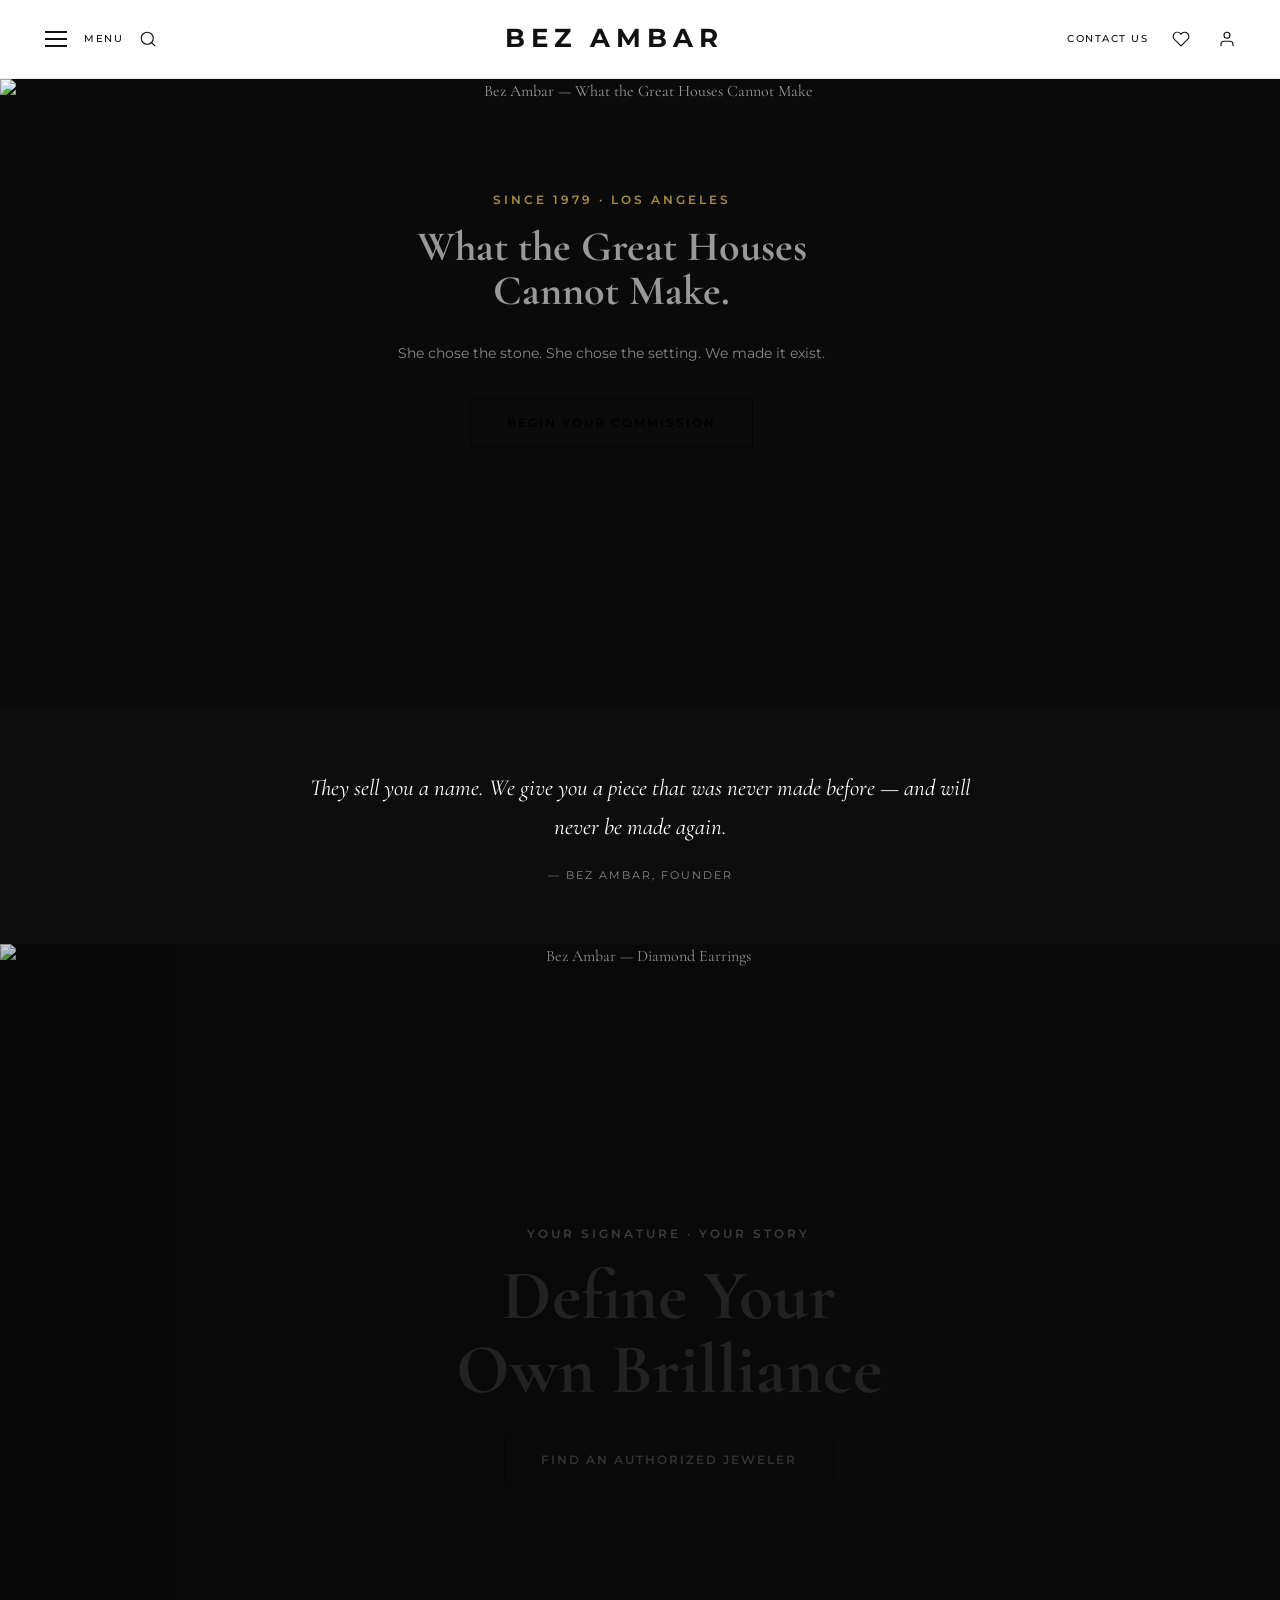
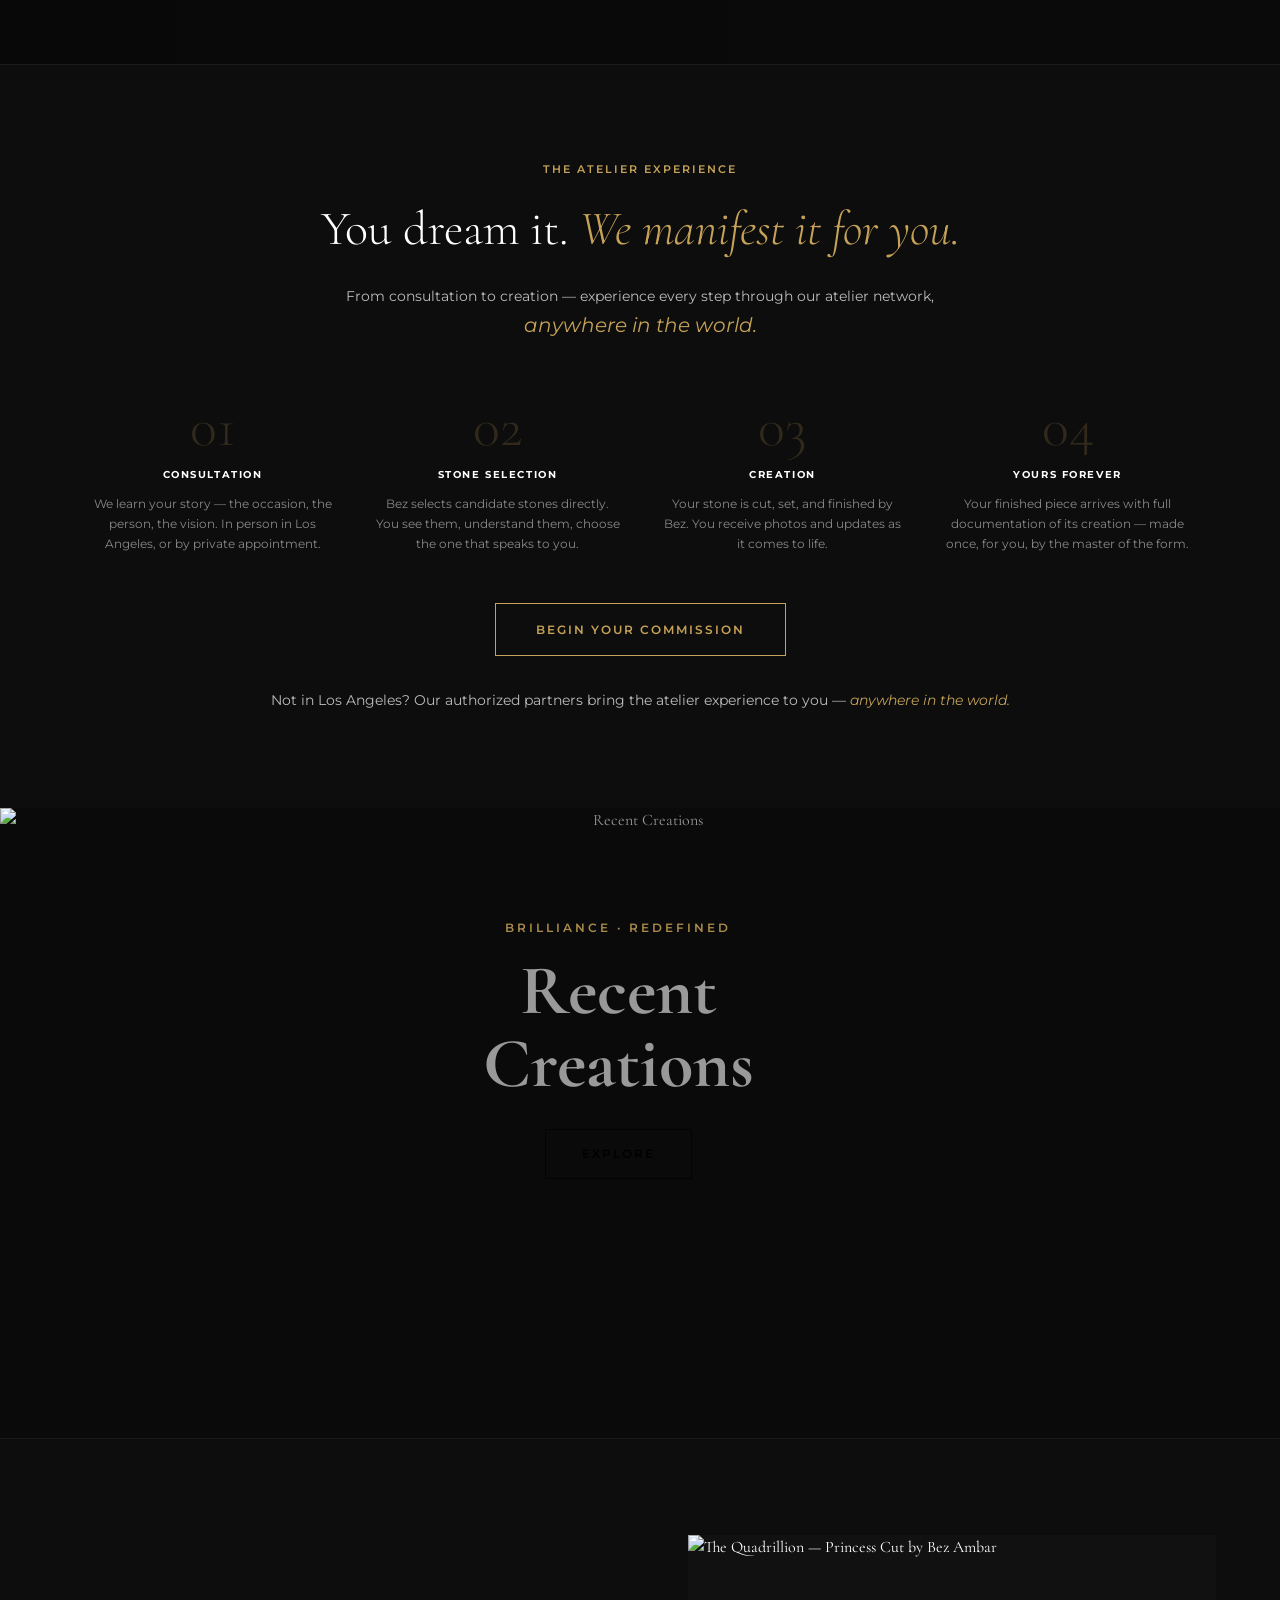
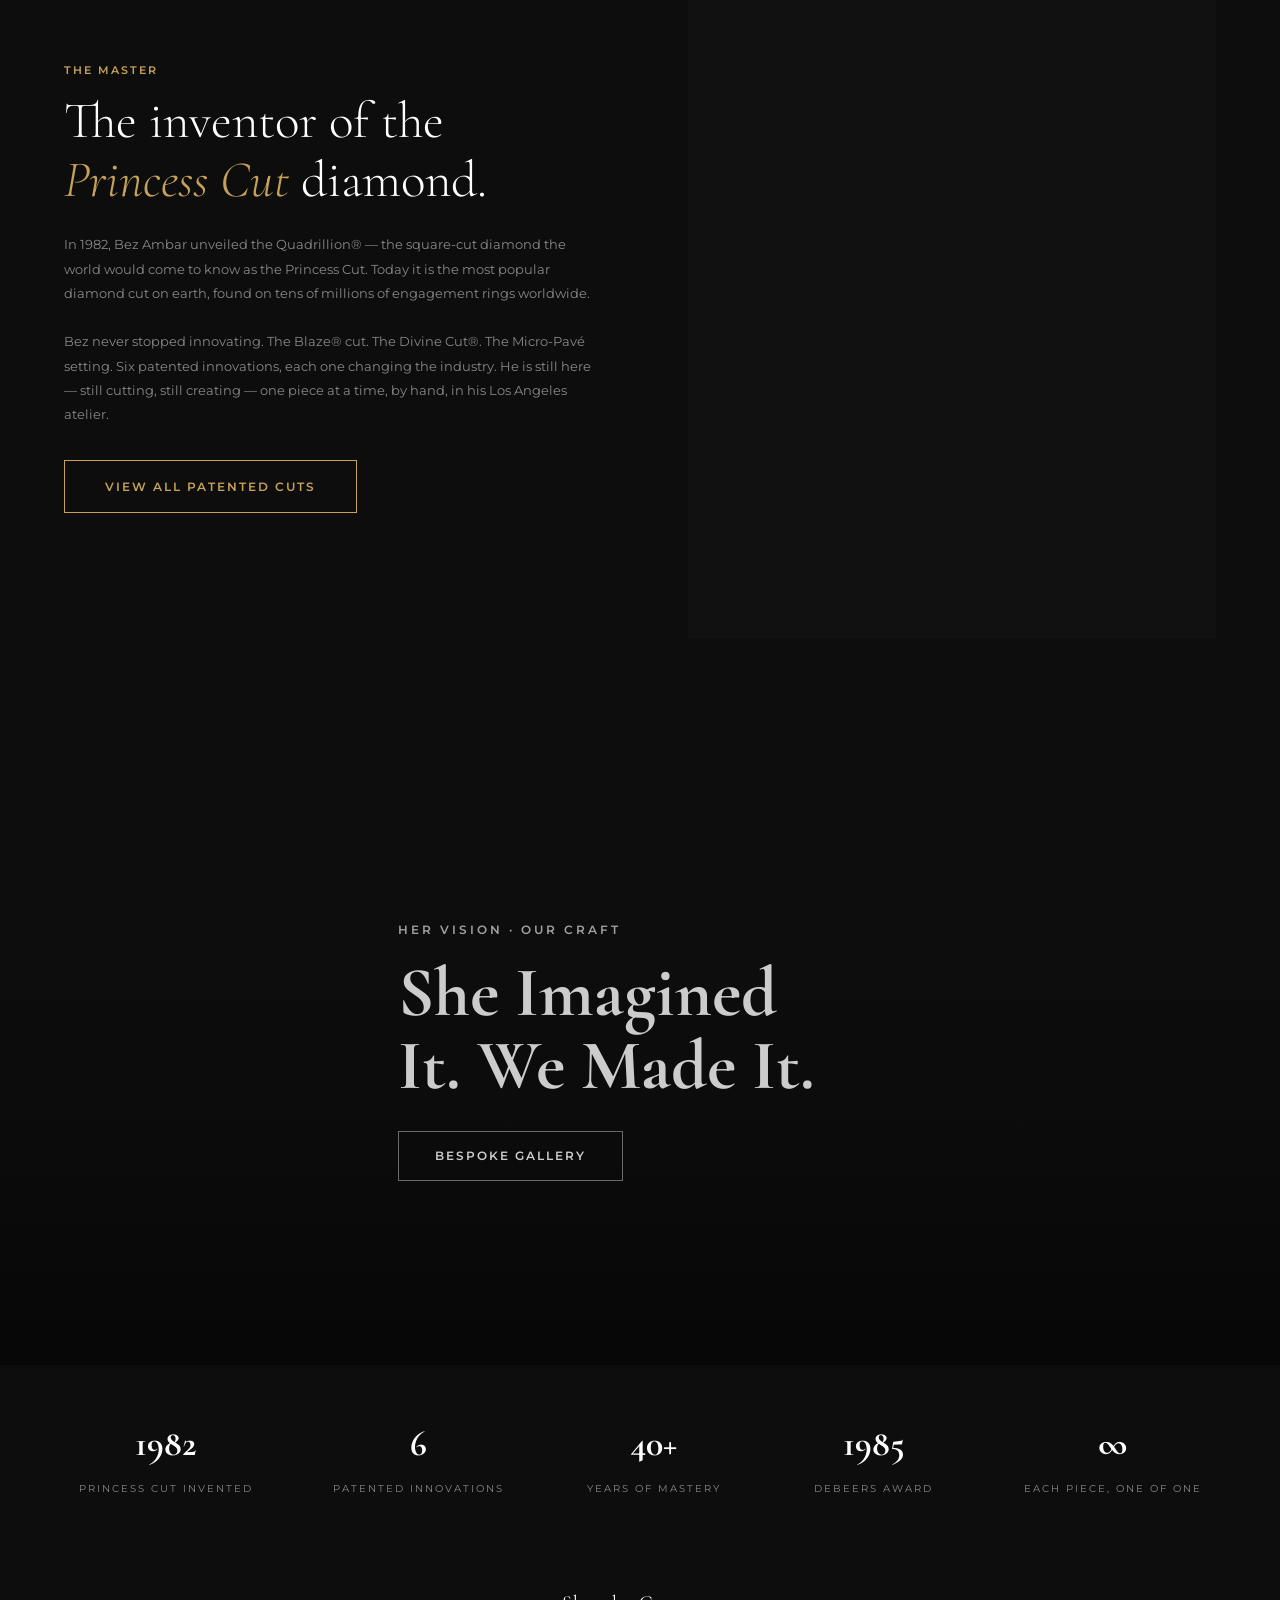
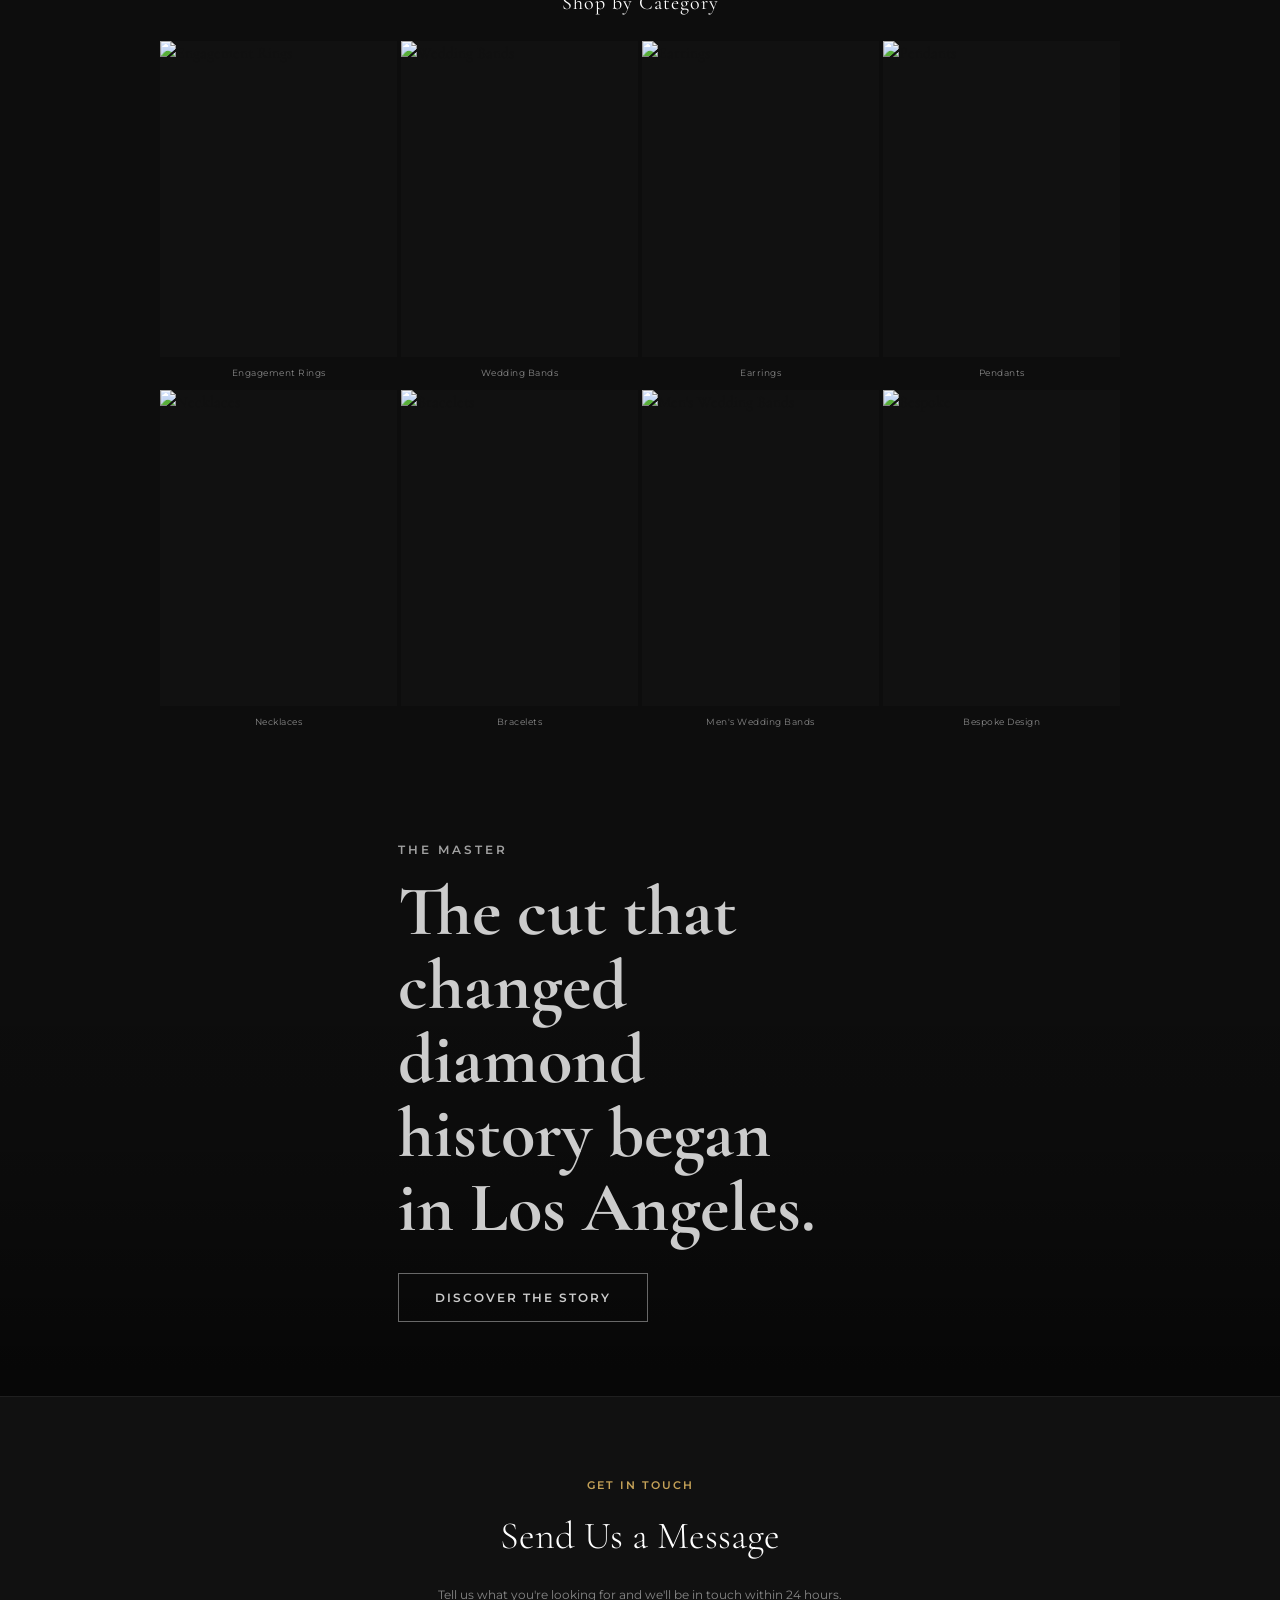
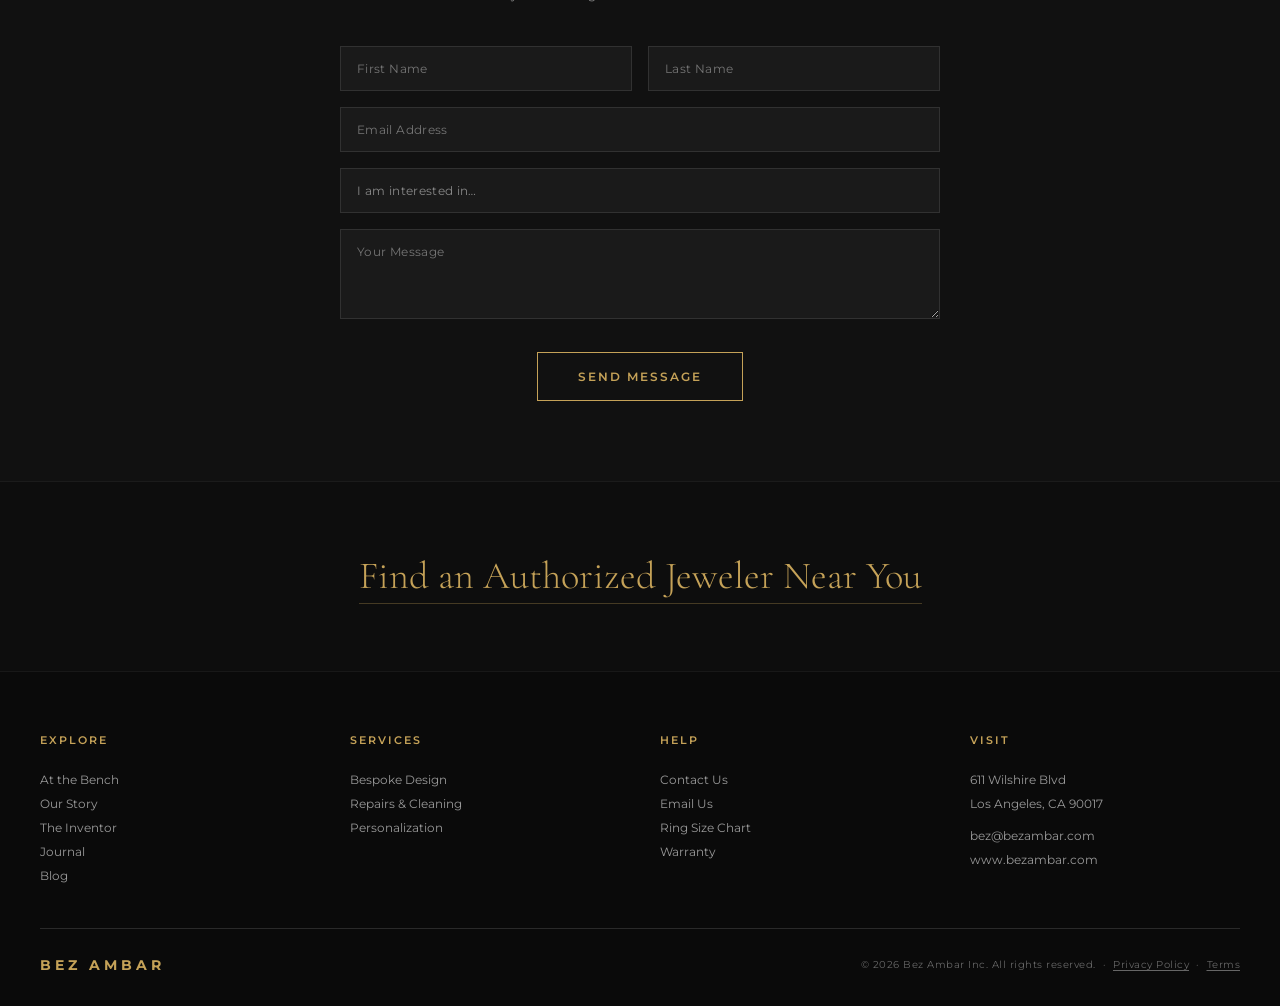
==== index.html @ 181873c6 "Add files via upload" ====
<!DOCTYPE html>
<html lang="en">
<head>
    <meta charset="UTF-8">
    <meta name="viewport" content="width=device-width, initial-scale=1.0">
    <title>Bez Ambar — What the Great Houses Cannot Make | Luxury Diamonds, Los Angeles</title>
    <link href="https://fonts.googleapis.com/css2?family=Cormorant+Garamond:ital,wght@0,400;0,500;0,600;0,700;1,400;1,500&family=Montserrat:wght@300;400;500;600;700&display=swap" rel="stylesheet">
    <link rel="stylesheet" href="styles.css">
    <style>
        /* ============== LV-STYLE HOMEPAGE ============== */

        /* --- Full-Bleed Hero --- */
        .hero-section {
            width: 100%;
            height: 70vh;
            display: flex;
            align-items: center;
            justify-content: flex-start;
            text-align: center;
            position: relative;
            overflow: hidden;
                        color: #999;
            background: #0a0a0a;
        }
        .hero-section .hero-bg-img {
            position: absolute;
            inset: 0;
            width: 100%;
            height: 100%;
            object-fit: cover;
            z-index: 0;
        }
        .hero-section .hero-overlay {
            position: absolute;
            inset: 0;
            background: transparent;
            z-index: 1;
        }
        .hero-section.light-hero .hero-overlay {
            background: linear-gradient(to right, rgba(0,0,0,0.18) 0%, rgba(0,0,0,0.05) 60%, transparent 100%);
        }
        .hero-section.light-hero .hero-eyebrow { color: #444 !important; }
        .hero-section.light-hero .hero-content h2 { color: #222 !important; }
        .hero-section.light-hero .hero-cta { color: #333 !important; border-color: rgba(0,0,0,0.45) !important; }
        .hero-section.light-hero .hero-cta:hover { background: #333 !important; color: #fff !important; border-color: #333 !important; }
        .hero-section .hero-content {
            position: relative;
            z-index: 2;
            padding: 0 40px;
            max-width: 520px;
            margin-left: clamp(40px, 28vw, 400px);
            margin-top: clamp(-150px, -15vw, -250px);
            text-align: center;
        }
        .hero-eyebrow {
            font-family: 'Montserrat', sans-serif;
            font-size: 12px;
            font-weight: 600;
            letter-spacing: 3px;
            text-transform: uppercase;
            opacity: 0.85;
            margin-bottom: 16px;
            color: #c5a258;
        }
        .hero-content h2 {
            font-family: 'Cormorant Garamond', serif;
            font-size: clamp(48px, 5.5vw, 72px);
            font-weight: 700;
            line-height: 1.05;
            margin-bottom: 28px;
            color: #999;
        }
        .hero-cta {
            display: inline-block;
            font-family: 'Montserrat', sans-serif;
            font-size: 12px;
            font-weight: 600;
            letter-spacing: 2px;
            text-transform: uppercase;
            text-decoration: none;
            color: #000;
                        border: 1.5px solid rgba(0,0,0,0.7);
            padding: 14px 36px;
            transition: all 0.3s;
        }
        .hero-cta:hover {
            background: #c5a258;
            color: #0d0d0d;
            border-color: #c5a258;
        }

        /* --- Explore by Category (LV Grid) --- */
        .cat-section {
            padding: 40px 0 30px;
            background: #0d0d0d;
        }
        .cat-section h2 {
            font-family: 'Cormorant Garamond', serif;
            font-size: 20px;
            font-weight: 400;
            text-align: center;
            margin-bottom: 22px;
            color: #fff;
            letter-spacing: 1px;
        }
        .cat-grid {
            display: grid;
            grid-template-columns: repeat(4, 1fr);
            gap: 4px;
            max-width: 75%;
            margin: 0 auto;
            padding: 0;
        }
        .cat-card {
            text-decoration: none;
            color: #111;
        }
        .cat-card-img {
            aspect-ratio: 3 / 4;
            overflow: hidden;
            background: #111;
            margin-bottom: 9px;
        }
        .cat-card-img img {
            width: 100%;
            height: 100%;
            object-fit: cover;
            transition: transform 0.5s ease;
        }
        .cat-card:hover .cat-card-img img {
            transform: scale(1.04);
        }
        .cat-card-name {
            font-family: 'Montserrat', sans-serif;
            font-size: 9px;
            font-weight: 400;
            text-align: center;
            letter-spacing: 0.5px;
            color: #888;
            padding-bottom: 6px;
        }

        /* --- Full-Bleed Image Hero (between sections) --- */
        .campaign-hero {
            width: 100%;
            min-height: 70vh;
            display: flex;
            align-items: center;
            justify-content: flex-start;
            text-align: left;
            position: relative;
            overflow: hidden;
            color: #fff;
        }
        .campaign-hero-bg {
            position: absolute;
            inset: 0;
            background-size: cover;
            background-position: center;
            z-index: 0;
        }
        .campaign-hero .vimeo-bg {
            position: absolute;
            top: 50%;
            left: 50%;
            transform: translate(-50%, -50%);
            width: 177.78vh;
            height: 56.25vw;
            min-width: 100%;
            min-height: 100%;
            z-index: 0;
            border: none;
            pointer-events: none;
        }
        .campaign-hero .hero-overlay {
            position: absolute;
            inset: 0;
            background: linear-gradient(to top, rgba(0,0,0,0.5) 0%, rgba(0,0,0,0.1) 40%, transparent 70%);
            z-index: 1;
        }
        .campaign-hero .hero-content {
            position: relative;
            z-index: 2;
            padding: 0 40px;
            max-width: 520px;
            margin-left: clamp(40px, 28vw, 400px);
        }

        /* --- Product Showcase (4-col row with Discover) --- */
        .product-section {
            padding: 60px 40px 50px;
            background: #0d0d0d;
            text-align: center;
        }
        .product-section .section-eyebrow {
            font-family: 'Montserrat', sans-serif;
            font-size: 11px;
            font-weight: 400;
            letter-spacing: 3px;
            text-transform: uppercase;
            color: #888;
            margin-bottom: 10px;
        }
        .product-section h2 {
            font-family: 'Cormorant Garamond', serif;
            font-size: 28px;
            font-weight: 400;
            color: #fff;
            margin-bottom: 40px;
        }
        .product-grid {
            display: grid;
            grid-template-columns: repeat(4, 1fr);
            gap: 20px;
            max-width: 1400px;
            margin: 0 auto 35px;
        }
        .prod-card {
            text-decoration: none;
            color: #fff;
            text-align: center;
            position: relative;
            display: block;
        }
        .prod-card-img {
            aspect-ratio: 4/5;
            overflow: hidden;
            background: #141414;
            position: relative;
        }
        .prod-card-img img {
            width: 100%;
            height: 100%;
            object-fit: cover;
            transition: transform 0.5s ease;
        }
        .prod-card:hover .prod-card-img img {
            transform: scale(1.04);
        }
        .prod-card-overlay {
            position: absolute;
            bottom: 0;
            left: 0;
            right: 0;
            display: flex;
            flex-direction: column;
            align-items: center;
            text-align: center;
            padding: 40px 16px 18px;
            background: linear-gradient(to top, rgba(0,0,0,0.45) 0%, rgba(0,0,0,0.15) 60%, transparent 100%);
            z-index: 1;
            pointer-events: none;
        }
        .prod-card-wishlist {
            position: absolute;
            top: 12px;
            right: 12px;
            width: 20px;
            height: 20px;
            color: rgba(255,255,255,0.7);
            cursor: pointer;
            transition: color 0.3s;
            z-index: 2;
            pointer-events: auto;
        }
        .prod-card-wishlist:hover {
            color: #fff;
        }
        .prod-card-name {
            font-family: 'Montserrat', sans-serif;
            font-size: 13px;
            font-weight: 500;
            letter-spacing: 1px;
            text-transform: uppercase;
            line-height: 1.4;
            margin-bottom: 4px;
            color: #fff;
            text-shadow: 0 1px 6px rgba(0,0,0,0.5);
        }
        .prod-card-price {
            font-family: 'Montserrat', sans-serif;
            font-size: 12px;
            font-weight: 400;
            color: rgba(255,255,255,0.85);
            text-shadow: 0 1px 6px rgba(0,0,0,0.5);
        }
        .section-cta {
            display: inline-block;
            font-family: 'Montserrat', sans-serif;
            font-size: 12px;
            font-weight: 500;
            letter-spacing: 2px;
            text-transform: uppercase;
            text-decoration: none;
            color: #fff;
            border: 1px solid #fff;
            padding: 12px 32px;
            transition: all 0.3s;
        }
        .section-cta:hover {
            background: #fff;
            color: #0d0d0d;
        }

        /* --- Services Row --- */
        .services-section {
            padding: 70px 40px;
            background: #0d0d0d;
            border-top: 1px solid rgba(255,255,255,0.08);
        }
        .services-section h2 {
            font-family: 'Cormorant Garamond', serif;
            font-size: 24px;
            font-weight: 400;
            text-align: center;
            margin-bottom: 10px;
        }
        .services-section > p {
            font-family: 'Montserrat', sans-serif;
            font-size: 13px;
            color: #888;
            text-align: center;
            margin-bottom: 40px;
        }
        .services-row {
            display: flex;
            justify-content: center;
            gap: 70px;
            flex-wrap: wrap;
            max-width: 1000px;
            margin: 0 auto;
        }
        .service-item {
            text-align: center;
            max-width: 200px;
        }
        .service-icon {
            width: 48px;
            height: 48px;
            margin: 0 auto 14px;
        }
        .service-item h4 {
            font-family: 'Montserrat', sans-serif;
            font-size: 11px;
            font-weight: 600;
            letter-spacing: 1.5px;
            text-transform: uppercase;
            margin-bottom: 6px;
        }
        .service-item p {
            font-family: 'Montserrat', sans-serif;
            font-size: 11px;
            color: rgba(255,255,255,0.6);
            line-height: 1.6;
        }

        /* --- Responsive --- */

        /* Tablet */
        @media (max-width: 1024px) {
            .cat-grid, .product-grid { grid-template-columns: repeat(2, 1fr); }
            .hero-section .hero-content,
            .campaign-hero .hero-content {
                margin-left: 60px !important;
                margin-right: 60px !important;
                padding: 0 20px;
                max-width: 400px;
            }
            .hero-content h2 { font-size: 36px !important; }
            .hero-eyebrow { font-size: 10px !important; }
        }

        /* Mobile */
        @media (max-width: 768px) {
            /* Image heroes: stack vertically — image on top, copy below */
            .hero-section {
                height: auto !important;
                min-height: auto !important;
                display: flex;
                flex-direction: column;
                align-items: stretch;
            }
            .hero-section .hero-bg-img {
                position: relative;
                width: 100%;
                height: 55vh;
                object-fit: cover;
            }
            .hero-section .hero-overlay { display: block; background: linear-gradient(to bottom, rgba(0,0,0,0.55) 0%, rgba(0,0,0,0.3) 50%, rgba(0,0,0,0.6) 100%); }
            .hero-section .hero-content {
                position: absolute !important;
                z-index: 2;
                bottom: 40px !important;
                left: 0 !important;
                right: 0 !important;
                margin: 0 auto !important;
                padding: 0 24px 0 !important;
                max-width: 100% !important;
                text-align: center !important;
                background: transparent;
            }
            .hero-content h2 {
                font-size: 26px !important;
                line-height: 1.15 !important;
                color: #fff !important;
            }
            .hero-content h2 span { white-space: normal !important; }
            .hero-eyebrow {
                font-size: 9px !important;
                color: #c5a258 !important;
                opacity: 1 !important;
                margin-bottom: 10px !important;
            }
            .hero-cta {
                font-size: 10px !important;
                padding: 10px 28px !important;
                color: #fff !important;
                border-color: rgba(197,162,88,0.7) !important;
            }

            /* Video heroes: keep overlaid but smaller */
            .campaign-hero { min-height: 40vh !important; }
            .campaign-hero .hero-content {
                margin-left: 20px !important;
                margin-right: 20px !important;
                margin-top: 0 !important;
                padding: 0 20px 40px !important;
                max-width: 100% !important;
                text-align: center !important;
            }
            .campaign-hero .hero-content h2 { font-size: 24px !important; }

            /* Grids */
            .cat-section { padding: 30px 16px 24px; }
            .cat-grid { padding: 0 16px !important; gap: 8px !important; }
            .cat-card-img { aspect-ratio: 1 !important; }
            .product-section { padding: 30px 16px 24px; }
            .cat-grid, .product-grid { gap: 8px; }
            .services-row { gap: 30px; }
        }

        /* Small phone */
        @media (max-width: 480px) {
            .cat-grid { grid-template-columns: repeat(2, 1fr) !important; gap: 6px !important; }
            .product-grid { grid-template-columns: repeat(2, 1fr); gap: 6px; }
            .hero-section .hero-bg-img { height: 45vh; }
            .hero-content h2 { font-size: 22px !important; }
            .campaign-hero { min-height: 35vh !important; }
        }

        /* --- Nested Dropdown (Earrings sub-menu) --- */
        .dropdown-nested {
            position: relative;
        }
        .dropdown-nested > a {
            display: flex !important;
            align-items: center;
            justify-content: space-between;
            padding: 10px 24px;
            font-family: 'Montserrat', sans-serif;
            font-size: 12px;
            font-weight: 400;
            letter-spacing: 1px;
            text-transform: uppercase;
            text-decoration: none;
            color: inherit;
            transition: all 0.2s;
            line-height: 1.4;
        }
        .dropdown-nested > a::after {
            content: '›';
            font-size: 16px;
            margin-left: 8px;
            transition: transform 0.2s;
        }
        .dropdown-nested:hover > a {
            background: #141414;
            color: #fff !important;
        }
        .dropdown-submenu {
            position: absolute;
            left: 100%;
            top: 0;
            min-width: 180px;
            background: #1a1a1a;
            border: 1px solid rgba(255,255,255,0.08);
            padding: 12px 0;
            opacity: 0;
            visibility: hidden;
            transform: translateX(-8px);
            transition: all 0.25s ease;
            z-index: 210;
        }
        .dropdown-nested:hover .dropdown-submenu {
            opacity: 1;
            visibility: visible;
            transform: translateX(0);
        }
        .dropdown-submenu a {
            display: block;
            padding: 8px 24px;
            font-family: 'Montserrat', sans-serif;
            font-size: 11px;
            font-weight: 400;
            letter-spacing: 1px;
            text-transform: uppercase;
            text-decoration: none;
            color: rgba(255,255,255,0.85);
            transition: all 0.2s;
            white-space: nowrap;
        }
        .dropdown-submenu a:hover {
            background: #141414;
            color: #fff;
        }
        .mobile-sub-link {
            padding-left: 36px !important;
            font-size: 13px !important;
            opacity: 0.75;
        }
        @media (max-width: 900px) {
            .dropdown-submenu {
                position: static;
                border: none;
                padding: 0;
                opacity: 1;
                visibility: visible;
                transform: none;
                background: rgba(255,255,255,0.03);
                min-width: auto;
            }
            .dropdown-submenu a {
                padding-left: 40px;
                font-size: 11px;
            }
            .dropdown-nested > a::after {
                transform: rotate(90deg);
            }
        }

        /* ============== INDEX2 — NEW SECTION STYLES ============== */

        /* --- Hero Subtitle (index2 only) --- */
        .hero-content > p.hero-subtitle {
            font-family: 'Montserrat', sans-serif;
            font-size: 15px;
            color: rgba(51, 51, 51, 0.7);
            max-width: 400px;
            margin: 0 auto 28px;
            line-height: 1.6;
        }

        /* --- Atelier Experience Section --- */
        .atelier-section {
            padding: 80px 40px;
            background: #0d0d0d;
            color: #fff;
            text-align: center;
        }
        .atelier-section .section-eyebrow {
            font-family: 'Montserrat', sans-serif;
            font-size: 11px;
            font-weight: 400;
            letter-spacing: 3px;
            text-transform: uppercase;
            color: #888;
            margin-bottom: 16px;
        }
        .atelier-section h2 {
            font-family: 'Cormorant Garamond', serif;
            font-size: 28px;
            font-weight: 400;
            color: #fff;
            margin-bottom: 24px;
        }
        .atelier-section > p {
            font-family: 'Montserrat', sans-serif;
            font-size: 13px;
            color: #888;
            max-width: 600px;
            margin: 0 auto 50px;
            line-height: 1.8;
        }
        .atelier-steps {
            display: flex;
            justify-content: center;
            gap: 40px;
            flex-wrap: wrap;
            max-width: 1200px;
            margin: 0 auto 50px;
        }
        .atelier-step {
            text-align: center;
            max-width: 250px;
        }
        .atelier-step-number {
            font-family: 'Cormorant Garamond', serif;
            font-size: 32px;
            font-weight: 700;
            color: #d4af37;
            margin-bottom: 10px;
        }
        .atelier-step h4 {
            font-family: 'Montserrat', sans-serif;
            font-size: 12px;
            font-weight: 600;
            letter-spacing: 1px;
            text-transform: uppercase;
            color: #fff;
            margin-bottom: 12px;
        }
        .atelier-step p {
            font-family: 'Montserrat', sans-serif;
            font-size: 12px;
            color: rgba(255, 255, 255, 0.65);
            line-height: 1.6;
        }

        /* --- Founder Quote Section --- */
        .quote-section {
            padding: 80px 40px;
            background: #f5f3f0;
            text-align: center;
        }
        .quote-section blockquote {
            font-family: 'Cormorant Garamond', serif;
            font-size: 23px;
            font-style: italic;
            font-weight: 400;
            color: #333;
            margin: 0 auto 20px;
            max-width: 700px;
            line-height: 1.7;
        }
        .quote-attribution {
            font-family: 'Montserrat', sans-serif;
            font-size: 11px;
            font-weight: 400;
            letter-spacing: 2px;
            text-transform: uppercase;
            color: #888;
        }

        /* --- Credibility Stats Bar --- */
        .stats-section {
            padding: 50px 40px;
            background: #0d0d0d;
            color: #fff;
        }
        .stats-row {
            display: flex;
            justify-content: center;
            gap: 80px;
            flex-wrap: wrap;
            max-width: 1400px;
            margin: 0 auto;
            text-align: center;
        }
        .stat-item {
            min-width: 140px;
        }
        .stat-number {
            font-family: 'Cormorant Garamond', serif;
            font-size: 36px;
            font-weight: 700;
            color: #fff;
            margin-bottom: 8px;
        }
        .stat-label {
            font-family: 'Montserrat', sans-serif;
            font-size: 10px;
            font-weight: 400;
            letter-spacing: 2px;
            text-transform: uppercase;
            color: #888;
        }

        /* --- Section CTA Gold Variant --- */
        .section-cta.gold {
            color: #d4af37;
            border-color: #d4af37;
        }
        .section-cta.gold:hover {
            background: #d4af37;
            color: #0d0d0d;
        }

        /* --- Atelier Partners Section --- */
        .partners-section {
            padding: 80px 40px;
            background: #0d0d0d;
            color: #fff;
            text-align: center;
        }
        .partners-section .section-eyebrow {
            font-family: 'Montserrat', sans-serif;
            font-size: 11px;
            font-weight: 400;
            letter-spacing: 3px;
            text-transform: uppercase;
            color: #888;
            margin-bottom: 16px;
        }
        .partners-section h2 {
            font-family: 'Cormorant Garamond', serif;
            font-size: 28px;
            font-weight: 400;
            color: #fff;
            margin-bottom: 24px;
        }
        .partners-section > p {
            font-family: 'Montserrat', sans-serif;
            font-size: 13px;
            color: #888;
            max-width: 600px;
            margin: 0 auto 40px;
            line-height: 1.8;
        }
        .partners-cta-row {
            display: flex;
            justify-content: center;
            gap: 20px;
            flex-wrap: wrap;
        }


        /* --- Responsive additions for new sections --- */

        /* Tablet */
        @media (max-width: 1024px) {
            .atelier-steps { gap: 30px; }
            .stats-row { gap: 60px; }
        }

        /* Mobile */
        @media (max-width: 768px) {
            .atelier-section,
            .partners-section {
                padding: 50px 20px !important;
            }
            .atelier-steps,
            .stats-row {
                gap: 30px !important;
            }
            .atelier-step,
            .stat-item {
                max-width: 100%;
            }
            .hero-content > p.hero-subtitle {
                font-size: 13px !important;
                margin: 10px auto 20px !important;
            }
        }

        /* Small phone */
        @media (max-width: 480px) {
            .atelier-step-number { font-size: 28px !important; }
            .stat-number { font-size: 28px !important; }
            .partners-cta-row {
                flex-direction: column;
                align-items: center;
            }
            .section-cta {
                width: 100%;
                max-width: 300px;
            }
        }

    </style>
</head>
<body>

    <!-- ==================== HEADER ==================== -->
    <header class="site-header">
        <div class="header-inner">
            <div class="header-left-group">
                <button class="mobile-nav-toggle" onclick="toggleMobileNav()" aria-label="Menu"><span></span><span></span><span></span></button>
                <span class="menu-label" onclick="toggleMobileNav()">Menu</span>
                <button class="header-icon-btn header-search-btn" aria-label="Search">
                    <svg width="18" height="18" viewBox="0 0 24 24" fill="none" stroke="currentColor" stroke-width="1.5" stroke-linecap="round" stroke-linejoin="round"><circle cx="11" cy="11" r="8"/><line x1="21" y1="21" x2="16.65" y2="16.65"/></svg>
                </button>
            </div>
            <a href="index.html" class="logo">Bez Ambar</a>
            <div class="header-right-group">
                <a href="contact.html" class="header-contact-link">Contact Us</a>
                <a href="#" class="header-icon-btn" aria-label="Wishlist">
                    <svg width="18" height="18" viewBox="0 0 24 24" fill="none" stroke="currentColor" stroke-width="1.5" stroke-linecap="round" stroke-linejoin="round"><path d="M20.84 4.61a5.5 5.5 0 0 0-7.78 0L12 5.67l-1.06-1.06a5.5 5.5 0 0 0-7.78 7.78l1.06 1.06L12 21.23l7.78-7.78 1.06-1.06a5.5 5.5 0 0 0 0-7.78z"/></svg>
                </a>
                <a href="#" class="header-icon-btn" aria-label="Account">
                    <svg width="18" height="18" viewBox="0 0 24 24" fill="none" stroke="currentColor" stroke-width="1.5" stroke-linecap="round" stroke-linejoin="round"><path d="M20 21v-2a4 4 0 0 0-4-4H8a4 4 0 0 0-4 4v2"/><circle cx="12" cy="7" r="4"/></svg>
                </a>
            </div>
            <div class="mobile-nav-overlay" id="mobileNav">
                <a href="collection.html">At the Bench</a>
                <span class="mobile-cat-label">Categories</span>
                <a href="collection.html" class="mobile-cat-link">All Jewelry</a>
                <!-- BEGIN HIDDEN SUBCATS (restore when products have images) -->

                <!--
<a href="collection.html?cat=rings" class="mobile-cat-link">Rings</a>
                <a href="collection.html?cat=engagement-rings" class="mobile-cat-link mobile-sub-link">Engagement Rings</a>
                <a href="collection.html?cat=wedding-bands" class="mobile-cat-link mobile-sub-link">Wedding Bands</a>
                <a href="collection.html?cat=mens-wedding-bands" class="mobile-cat-link mobile-sub-link">Men's Wedding Bands</a>
                <a href="collection.html?cat=pendants" class="mobile-cat-link">Pendants</a>
                <a href="collection.html?cat=necklaces" class="mobile-cat-link">Necklaces</a>
                <a href="collection.html?cat=earrings" class="mobile-cat-link">Earrings</a>
                <a href="collection.html?cat=stud-earrings" class="mobile-cat-link mobile-sub-link">Stud Earrings</a>
                <a href="collection.html?cat=hug-earrings" class="mobile-cat-link mobile-sub-link">Hug Earrings</a>
                <a href="collection.html?cat=hoop-earrings" class="mobile-cat-link mobile-sub-link">Hoop Earrings</a>
                <a href="collection.html?cat=bracelets" class="mobile-cat-link">Bracelets</a>

                -->

                <!-- END HIDDEN SUBCATS -->
                <a href="video-gallery.html">Bespoke Commissions</a>
                <a href="journal.html">Journal</a>
                <a href="our-story.html" class="mobile-cat-label" style="text-decoration:none;">Our Story</a>
                <a href="about.html" class="mobile-cat-link">The Inventor</a>
                <a href="the-bez-ambar-story.html" class="mobile-cat-link">The Bez Ambar Story</a>
                <a href="blog.html" class="mobile-cat-link">Blog</a>
                <a href="ring-size-chart.html" class="mobile-cat-link">Ring Size Chart</a>
                <a href="warranty.html" class="mobile-cat-link">Warranty</a>
            </div>
        </div>
    </header>
    <div class="nav-backdrop" id="navBackdrop"></div>

    <!-- ==================== SECTION 1: Hero — The Bespoke Promise ==================== -->
    <section class="hero-section">
        <img class="hero-bg-img" style="object-position: right 30%;"
            src="https://res.cloudinary.com/dlg2mou53/image/upload/f_auto,q_auto/v1775199953/Hero_Ruby_and_lady_in_a_galery_i0xns5.jpg"
            alt="Bez Ambar — What the Great Houses Cannot Make">
        <div class="hero-overlay"></div>
        <div class="hero-content">
            <p class="hero-eyebrow">Since 1979 &middot; Los Angeles</p>
            <h2 style="color:#999; font-size:clamp(32px, 3.5vw, 42px);"><span style="white-space:nowrap">What the Great Houses</span><br><span style="white-space:nowrap">Cannot Make.</span></h2>
            <p style="font-family:'Montserrat',sans-serif; font-size:0.85rem; color:#888; line-height:1.8; margin-bottom:2rem;">She chose the stone. She chose the setting. We made it exist.</p>
            <a href="contact.html" class="hero-cta">Begin Your Commission</a>
        </div>
    </section>

    <!-- ==================== FOUNDER QUOTE ==================== -->
    <section class="quote-section" style="background:#0d0d0d; padding:60px 40px;">
        <blockquote style="color:#fff;">They sell you a name. We give you a piece that was never made before — and will never be made again.</blockquote>
        <p class="quote-attribution" style="color:#888;">&mdash; Bez Ambar, Founder</p>
    </section>

    <!-- ==================== Campaign Hero — Define Your Own Brilliance ==================== -->
    <section class="hero-section light-hero" style="height:80vh;">
        <img class="hero-bg-img" style="object-position: right center;"
            src="https://res.cloudinary.com/dlg2mou53/image/upload/f_auto,q_auto/v1775204072/hero_earrings_2_q9puab.jpg"
            alt="Bez Ambar — Diamond Earrings">
        <div class="hero-overlay"></div>
        <div class="hero-content" style="margin-left:auto; margin-right:clamp(40px, 28vw, 400px); text-align:center; margin-top:clamp(40px, 8vw, 100px);">
            <p class="hero-eyebrow">Your Signature &middot; Your Story</p>
            <h2><span style="white-space:nowrap">Define Your</span><br><span style="white-space:nowrap">Own Brilliance</span></h2>
            <a href="contact.html" class="hero-cta">Find an Authorized Jeweler</a>
        </div>
    </section>

    <!-- ==================== The Atelier Experience ==================== -->
    <section style="background:#0d0d0d; padding:6rem 2rem; border-top:1px solid rgba(255,255,255,0.06); text-align:center;">
        <div style="max-width:1100px; margin:0 auto;">
            <p class="eyebrow">The Atelier Experience</p>
            <h2 style="font-family:'Cormorant Garamond',serif; font-size:clamp(2rem,4vw,3rem); font-weight:300; color:#fff; margin-bottom:1rem;">You dream it. <em style="font-style:italic; color:#c5a258;">We manifest it for you.</em></h2>
            <p style="font-family:'Montserrat',sans-serif; font-size:0.85rem; color:#bbb; max-width:600px; margin:0 auto 3.5rem; line-height:1.8;">From consultation to creation &mdash; experience every step through our atelier network, <em style="font-style:italic; color:#c5a258; font-size:1.22rem;">anywhere in the world.</em></p>
            <div style="display:grid; grid-template-columns:repeat(4,1fr); gap:2.5rem; margin-bottom:3rem;">
                <div><div style="font-family:'Cormorant Garamond',serif; font-size:3.5rem; font-weight:300; color:rgba(197,162,88,0.2); line-height:1; margin-bottom:0.75rem;">01</div><h4 style="font-family:'Montserrat',sans-serif; font-size:0.65rem; letter-spacing:0.15em; text-transform:uppercase; color:#fff; margin-bottom:0.6rem;">Consultation</h4><p style="font-family:'Montserrat',sans-serif; font-size:0.75rem; color:#888; line-height:1.7;">We learn your story &mdash; the occasion, the person, the vision. In person in Los Angeles, or by private appointment.</p></div>
                <div><div style="font-family:'Cormorant Garamond',serif; font-size:3.5rem; font-weight:300; color:rgba(197,162,88,0.2); line-height:1; margin-bottom:0.75rem;">02</div><h4 style="font-family:'Montserrat',sans-serif; font-size:0.65rem; letter-spacing:0.15em; text-transform:uppercase; color:#fff; margin-bottom:0.6rem;">Stone Selection</h4><p style="font-family:'Montserrat',sans-serif; font-size:0.75rem; color:#888; line-height:1.7;">Bez selects candidate stones directly. You see them, understand them, choose the one that speaks to you.</p></div>
                <div><div style="font-family:'Cormorant Garamond',serif; font-size:3.5rem; font-weight:300; color:rgba(197,162,88,0.2); line-height:1; margin-bottom:0.75rem;">03</div><h4 style="font-family:'Montserrat',sans-serif; font-size:0.65rem; letter-spacing:0.15em; text-transform:uppercase; color:#fff; margin-bottom:0.6rem;">Creation</h4><p style="font-family:'Montserrat',sans-serif; font-size:0.75rem; color:#888; line-height:1.7;">Your stone is cut, set, and finished by Bez. You receive photos and updates as it comes to life.</p></div>
                <div><div style="font-family:'Cormorant Garamond',serif; font-size:3.5rem; font-weight:300; color:rgba(197,162,88,0.2); line-height:1; margin-bottom:0.75rem;">04</div><h4 style="font-family:'Montserrat',sans-serif; font-size:0.65rem; letter-spacing:0.15em; text-transform:uppercase; color:#fff; margin-bottom:0.6rem;">Yours Forever</h4><p style="font-family:'Montserrat',sans-serif; font-size:0.75rem; color:#888; line-height:1.7;">Your finished piece arrives with full documentation of its creation &mdash; made once, for you, by the master of the form.</p></div>
            </div>
            <a href="contact.html" class="btn btn-secondary">Begin Your Commission</a>
            <p style="font-family:'Montserrat',sans-serif; font-size:0.85rem; color:#bbb; margin-top:2rem; line-height:1.8;">Not in Los Angeles? Our authorized partners bring the atelier experience to you — <em style="font-style:italic; color:#c5a258;">anywhere in the world.</em></p>
        </div>
    </section>

    <!-- ==================== Hero — Recent Creations ==================== -->
    <section class="hero-section">
        <img class="hero-bg-img" style="object-position: center;"
            src="https://res.cloudinary.com/dlg2mou53/image/upload/f_auto,q_auto/v1775202736/Hero_Earrings_lu15zz.jpg"
            alt="Recent Creations">
        <div class="hero-overlay"></div>
        <div class="hero-content">
            <p class="hero-eyebrow">Brilliance &middot; Redefined</p>
            <h2>Recent Creations</h2>
            <a href="collection.html" class="hero-cta">Explore</a>
        </div>
    </section>

    <!-- ==================== THE MASTER STORY ==================== -->
    <section style="background:#0d0d0d; padding:6rem 4rem; border-top:1px solid rgba(255,255,255,0.05);">
        <div style="max-width:1200px; margin:0 auto; display:grid; grid-template-columns:1fr 1fr; gap:6rem; align-items:center;">
            <div>
                <p class="eyebrow">The Master</p>
                <h2 style="font-family:'Cormorant Garamond',serif; font-size:clamp(2rem,4vw,3.2rem); font-weight:300; line-height:1.15; color:#fff; margin-bottom:1.5rem;">The inventor of the<br><em style="font-style:italic; color:#c5a258;">Princess Cut</em> diamond.</h2>
                <p style="font-family:'Montserrat',sans-serif; font-size:0.8rem; line-height:1.9; color:#888; margin-bottom:1.5rem;">In 1982, Bez Ambar unveiled the Quadrillion&reg; &mdash; the square-cut diamond the world would come to know as the Princess Cut. Today it is the most popular diamond cut on earth, found on tens of millions of engagement rings worldwide.</p>
                <p style="font-family:'Montserrat',sans-serif; font-size:0.8rem; line-height:1.9; color:#888; margin-bottom:2rem;">Bez never stopped innovating. The Blaze&reg; cut. The Divine Cut&reg;. The Micro-Pav&eacute; setting. Six patented innovations, each one changing the industry. He is still here &mdash; still cutting, still creating &mdash; one piece at a time, by hand, in his Los Angeles atelier.</p>
                <a href="patented-cuts.html" class="btn btn-secondary">View All Patented Cuts</a>
            </div>
            <div style="position:relative; aspect-ratio:3/4; background:#111; overflow:hidden;">
                <img src="https://res.cloudinary.com/dlg2mou53/image/upload/f_auto,q_auto/v1775786208/Quadrillion_owciyv.jpg" alt="The Quadrillion — Princess Cut by Bez Ambar" style="position:absolute; top:0; left:0; width:100%; height:100%; object-fit:cover;">
            </div>
        </div>
    </section>

    <!-- ==================== SECTION 3: Campaign Hero — Bespoke Gallery ==================== -->
    <section class="campaign-hero" style="background:#0d0d0d; color:#ccc;">
        <iframe class="vimeo-bg"
            src="https://player.vimeo.com/video/665421555?badge=0&autopause=0&background=1&autoplay=1&loop=1&muted=1&quality=1080p&player_id=0&app_id=58479"
            allow="autoplay; fullscreen; picture-in-picture; clipboard-write; encrypted-media; web-share"
            referrerpolicy="strict-origin-when-cross-origin"
            title="Bespoke Gallery">
        </iframe>
        <div class="hero-overlay"></div>
        <div class="hero-content" style="color:#ccc;">
            <p class="hero-eyebrow" style="color:#bbb;">Her Vision &middot; Our Craft</p>
            <h2 style="color:#ccc;">She Imagined It. We Made It.</h2>
            <a href="video-gallery.html" class="hero-cta" style="color:#ccc; border-color:rgba(200,200,200,0.5);">Bespoke Gallery</a>
        </div>
    </section>

    <!-- (Quote moved to after Hero) -->

    <section class="stats-section">
        <div class="stats-row">
            <div class="stat-item">
                <div class="stat-number">1982</div>
                <div class="stat-label">Princess Cut Invented</div>
            </div>
            <div class="stat-item">
                <div class="stat-number">6</div>
                <div class="stat-label">Patented Innovations</div>
            </div>
            <div class="stat-item">
                <div class="stat-number">40+</div>
                <div class="stat-label">Years of Mastery</div>
            </div>
            <div class="stat-item">
                <div class="stat-number">1985</div>
                <div class="stat-label">DeBeers Award</div>
            </div>
            <div class="stat-item">
                <div class="stat-number">&infin;</div>
                <div class="stat-label">Each Piece, One of One</div>
            </div>
        </div>
    </section>

    <!-- ==================== SECTION 5B: Shop by Category ==================== -->
    <section class="cat-section">
        <h2>Shop by Category</h2>
        <div class="cat-grid">
            <a href="collection.html?cat=engagement-rings" class="cat-card">
                <div class="cat-card-img">
                    <img src="https://res.cloudinary.com/dlg2mou53/image/upload/f_auto,q_auto,w_600/v1775110725/Pargon_Ring_2_smllwa.jpg" alt="Engagement Rings">
                </div>
                <p class="cat-card-name">Engagement Rings</p>
            </a>
            <a href="collection.html?cat=wedding-bands" class="cat-card">
                <div class="cat-card-img">
                    <img src="https://res.cloudinary.com/dlg2mou53/image/upload/f_auto,q_auto,w_600/BezAmbar-OldSite/2017/05/White-Gold-Blaze-and-Baguette-Cut-Diamond-Eternity-Ring.jpg" alt="Wedding Bands">
                </div>
                <p class="cat-card-name">Wedding Bands</p>
            </a>
            <a href="collection.html?cat=earrings" class="cat-card">
                <div class="cat-card-img">
                    <img src="https://res.cloudinary.com/dlg2mou53/image/upload/f_auto,q_auto,w_600/BezAmbar-OldSite/2020/12/2-carat-diamond-rof-earrings-bez-ambar-desk-2.jpg" alt="Earrings">
                </div>
                <p class="cat-card-name">Earrings</p>
            </a>
            <a href="collection.html?cat=pendants" class="cat-card">
                <div class="cat-card-img">
                    <img src="https://res.cloudinary.com/dlg2mou53/image/upload/f_auto,q_auto,w_600/BezAmbar-OldSite/2018/02/marquise-diamond-pendant-elizabet-collection-4ESR10.jpg" alt="Pendants">
                </div>
                <p class="cat-card-name">Pendants</p>
            </a>
            <a href="collection.html?cat=necklaces" class="cat-card">
                <div class="cat-card-img">
                    <img src="https://res.cloudinary.com/dlg2mou53/image/upload/f_auto,q_auto,w_600/BezAmbar-OldSite/2018/04/emerald-cut-diamond-necklace-gemstone-eternity.jpg" alt="Necklaces">
                </div>
                <p class="cat-card-name">Necklaces</p>
            </a>
            <a href="collection.html?cat=bracelets" class="cat-card">
                <div class="cat-card-img">
                    <img src="https://res.cloudinary.com/dlg2mou53/image/upload/f_auto,q_auto,w_600/BezAmbar-OldSite/2014/05/Delice-Brascelet-and-Necklace.jpg" alt="Bracelets">
                </div>
                <p class="cat-card-name">Bracelets</p>
            </a>
            <a href="collection.html?cat=mens-wedding-bands" class="cat-card">
                <div class="cat-card-img">
                    <img src="https://res.cloudinary.com/dlg2mou53/image/upload/f_auto,q_auto,w_600/BezAmbar-OldSite/2014/09/18K-White-Gold-Mens-Wedding-Band-The-Helm.jpg" alt="Men's Wedding Bands">
                </div>
                <p class="cat-card-name">Men's Wedding Bands</p>
            </a>
            <a href="video-gallery.html" class="cat-card">
                <div class="cat-card-img">
                    <img src="https://res.cloudinary.com/dlg2mou53/image/upload/f_auto,q_auto,w_600/BezAmbar-OldSite/2020/11/Woman-Image-20-carat-emerald-cut-diamond.jpg" alt="Bespoke">
                </div>
                <p class="cat-card-name">Bespoke Design</p>
            </a>
        </div>
    </section>

    <!-- ==================== SECTION 6: Campaign Hero — The Master + Heritage ==================== -->
    <section class="campaign-hero" style="background:#0d0d0d; color:#ccc;">
        <iframe class="vimeo-bg"
            src="https://player.vimeo.com/video/662815795?badge=0&autopause=0&player_id=0&app_id=58479&autoplay=1&loop=1&background=1&muted=1"
            allow="autoplay; fullscreen; picture-in-picture; clipboard-write; encrypted-media; web-share"
            referrerpolicy="strict-origin-when-cross-origin"
            title="The Master">
        </iframe>
        <div class="hero-overlay"></div>
        <div class="hero-content" style="color:#ccc;">
            <p class="hero-eyebrow" style="color:#bbb;">The Master</p>
            <h2 style="color:#ccc;">The cut that changed diamond history began in Los Angeles.</h2>
            <a href="about.html" class="hero-cta" style="color:#ccc; border-color:rgba(200,200,200,0.5);">Discover the Story</a>
        </div>
    </section>

    <!-- ==================== SEND US A MESSAGE ==================== -->
    <section style="background:#111; padding:5rem 2rem; border-top:1px solid rgba(255,255,255,0.06);">
        <div style="max-width:600px; margin:0 auto; text-align:center;">
            <p class="eyebrow">Get in Touch</p>
            <h2 style="font-family:'Cormorant Garamond',serif; font-size:clamp(1.8rem,3vw,2.8rem); font-weight:300; color:#fff; margin-bottom:1rem;">Send Us a Message</h2>
            <p style="font-family:'Montserrat',sans-serif; font-size:0.78rem; color:#888; line-height:1.8; margin-bottom:2.5rem;">Tell us what you're looking for and we'll be in touch within 24 hours.</p>
            <form action="https://formsubmit.co/bez@bezambar.com" method="POST" style="text-align:left;">
                <input type="hidden" name="_subject" value="Website Inquiry — Bez Ambar Homepage">
                <input type="hidden" name="_captcha" value="false">
                <div style="display:grid; grid-template-columns:1fr 1fr; gap:1rem; margin-bottom:1rem;">
                    <input type="text" name="first_name" placeholder="First Name" required style="font-family:'Montserrat',sans-serif; font-size:0.75rem; padding:14px 16px; background:#1a1a1a; border:1px solid rgba(255,255,255,0.1); color:#fff; outline:none; letter-spacing:0.03em;">
                    <input type="text" name="last_name" placeholder="Last Name" required style="font-family:'Montserrat',sans-serif; font-size:0.75rem; padding:14px 16px; background:#1a1a1a; border:1px solid rgba(255,255,255,0.1); color:#fff; outline:none; letter-spacing:0.03em;">
                </div>
                <input type="email" name="email" placeholder="Email Address" required style="width:100%; font-family:'Montserrat',sans-serif; font-size:0.75rem; padding:14px 16px; background:#1a1a1a; border:1px solid rgba(255,255,255,0.1); color:#fff; outline:none; margin-bottom:1rem; letter-spacing:0.03em; box-sizing:border-box;">
                <select name="interest" required style="width:100%; font-family:'Montserrat',sans-serif; font-size:0.75rem; padding:14px 16px; background:#1a1a1a; border:1px solid rgba(255,255,255,0.1); color:#888; outline:none; margin-bottom:1rem; letter-spacing:0.03em; box-sizing:border-box; -webkit-appearance:none; appearance:none; cursor:pointer;">
                    <option value="" disabled selected>I am interested in&hellip;</option>
                    <option value="bespoke">Bespoke Commission</option>
                    <option value="find-jeweler">Find an Authorized Jeweler Near Me</option>
                    <option value="become-partner">Become a Retail Partner</option>
                    <option value="collection">A Piece from the Recent Creations</option>
                    <option value="consultation">Book a Consultation</option>
                    <option value="other">Other</option>
                </select>
                <textarea name="message" placeholder="Your Message" rows="4" style="width:100%; font-family:'Montserrat',sans-serif; font-size:0.75rem; padding:14px 16px; background:#1a1a1a; border:1px solid rgba(255,255,255,0.1); color:#fff; outline:none; margin-bottom:1.5rem; letter-spacing:0.03em; box-sizing:border-box; resize:vertical;"></textarea>
                <div style="text-align:center;">
                    <button type="submit" class="btn btn-secondary" style="cursor:pointer; background:transparent;">Send Message</button>
                </div>
            </form>
        </div>
    </section>

    <!-- ==================== FIND A JEWELER CTA ==================== -->
    <section style="background:#0d0d0d; padding:4rem 2rem; text-align:center; border-top:1px solid rgba(255,255,255,0.06);">
        <a href="contact.html?interest=find-jeweler" style="font-family:'Cormorant Garamond',serif; font-size:clamp(1.6rem,3vw,2.4rem); font-weight:300; color:#c5a258; text-decoration:none; border-bottom:1px solid rgba(197,162,88,0.3); padding-bottom:4px; transition:border-color 0.3s;">Find an Authorized Jeweler Near You</a>
    </section>

    <!-- ==================== FOOTER ==================== -->
    <footer class="site-footer">
        <div class="footer-inner">
            <div class="footer-top">
                <div class="footer-col">
                    <h4>Explore</h4>
                    <a href="collection.html">At the Bench</a>
                    <a href="our-story.html">Our Story</a>
                    <a href="about.html">The Inventor</a>
                    <a href="journal.html">Journal</a>
                    <a href="blog.html">Blog</a>
                </div>
                <div class="footer-col">
                    <h4>Services</h4>
                    <a href="contact.html">Bespoke Design</a>
                    <a href="contact.html">Repairs &amp; Cleaning</a>
                    <a href="contact.html">Personalization</a>
                </div>
                <div class="footer-col">
                    <h4>Help</h4>
                    <a href="contact.html">Contact Us</a>
                    <a href="mailto:bez@bezambar.com">Email Us</a>
                    <a href="ring-size-chart.html">Ring Size Chart</a>
                    <a href="warranty.html">Warranty</a>
                </div>
                <div class="footer-col">
                    <h4>Visit</h4>
                    <p>611 Wilshire Blvd</p>
                    <p>Los Angeles, CA 90017</p>
                    <p style="margin-top:8px;"><a href="mailto:bez@bezambar.com">bez@bezambar.com</a></p>
                    <p><a href="https://www.bezambar.com" target="_blank">www.bezambar.com</a></p>
                </div>
            </div>
            <div class="footer-bottom">
                <div class="footer-logo">BEZ AMBAR</div>
                <div class="footer-legal">
                    &copy; 2026 Bez Ambar Inc. All rights reserved.
                    &nbsp;&middot;&nbsp;
                    <a href="#">Privacy Policy</a>
                    &nbsp;&middot;&nbsp;
                    <a href="#">Terms</a>
                </div>
            </div>
        </div>
    </footer>

    <script>
    function toggleMobileNav() {
        var toggle = document.querySelector('.mobile-nav-toggle');
        var nav = document.getElementById('mobileNav');
        var backdrop = document.getElementById('navBackdrop');
        toggle.classList.toggle('open');
        nav.classList.toggle('open');
        backdrop.classList.toggle('open');
    }
    function closeMobileNav() {
        document.querySelector('.mobile-nav-toggle').classList.remove('open');
        document.getElementById('mobileNav').classList.remove('open');
        document.getElementById('navBackdrop').classList.remove('open');
    }
    document.getElementById('navBackdrop').addEventListener('click', closeMobileNav);
    </script>
</body>
</html>
---- styles.css ----
/* ============================================================
   BEZ AMBAR — Global Styles
   Color Palette: Black #1a1a1a / Gold #c5a258 / Cream #faf7f2
   Fonts: Cormorant Garamond (serif) + Montserrat (sans)
   ============================================================ */

/* --- RESET --- */
*, *::before, *::after { margin: 0; padding: 0; box-sizing: border-box; }
html { scroll-behavior: smooth; }
body {
    font-family: 'Cormorant Garamond', Georgia, serif;
    color: #fff;
    background: #0d0d0d;
    line-height: 1.6;
    -webkit-font-smoothing: antialiased;
}
a { color: inherit; text-decoration: none; }
img { display: block; max-width: 100%; height: auto; }

/* --- UTILITY --- */
.center { text-align: center; }
.eyebrow {
    font-family: 'Montserrat', sans-serif;
    font-size: 11px;
    font-weight: 600;
    letter-spacing: 2px;
    text-transform: uppercase;
    color: #c5a258;
    margin-bottom: 12px;
}
.section-inner {
    max-width: 1400px;
    margin: 0 auto;
    padding: 80px 40px;
}
.section-title {
    font-size: 38px;
    font-weight: 500;
    line-height: 1.2;
    margin-bottom: 40px;
}
.text-link {
    font-family: 'Montserrat', sans-serif;
    font-size: 12px;
    font-weight: 600;
    letter-spacing: 1.5px;
    text-transform: uppercase;
    color: #c5a258;
    text-decoration: none;
    border-bottom: 1px solid #c5a258;
    padding-bottom: 2px;
    transition: opacity 0.3s;
}
.text-link:hover { opacity: 0.7; }

/* Image placeholder (shared) */
.image-placeholder {
    width: 100%;
    height: 100%;
    min-height: 300px;
    background: linear-gradient(135deg, #1a1a1a 0%, #141414 100%);
    display: flex;
    align-items: center;
    justify-content: center;
    text-align: center;
}
.image-placeholder.tall { min-height: 450px; }
.image-placeholder p {
    font-family: 'Montserrat', sans-serif;
    font-size: 12px;
    color: #bbb;
    letter-spacing: 0.5px;
}

/* --- BUTTONS --- */
.btn {
    display: inline-block;
    padding: 16px 40px;
    font-family: 'Montserrat', sans-serif;
    font-size: 12px;
    font-weight: 600;
    letter-spacing: 2px;
    text-transform: uppercase;
    text-decoration: none;
    border: none;
    cursor: pointer;
    transition: all 0.3s;
}
.btn-primary {
    background: #1a1a1a;
    color: #c5a258;
}
.btn-primary:hover {
    background: #333;
}
.btn-secondary {
    background: transparent;
    color: #c5a258;
    border: 1.5px solid #c5a258;
}
.btn-secondary:hover {
    background: #c5a258;
    color: #1a1a1a;
}
.btn-white {
    background: #ffffff;
    color: #1a1a1a;
}
.btn-white:hover {
    background: #f0e8d8;
}

/* ============== ANNOUNCEMENT BAR ============== */
.announcement-bar {
    background: #1a1a1a;
    color: #c5a258;
    text-align: center;
    padding: 10px 20px;
    font-family: 'Montserrat', sans-serif;
    font-size: 12px;
    font-weight: 500;
    letter-spacing: 1.5px;
    text-transform: uppercase;
}
.announcement-bar a {
    color: #c5a258;
    text-decoration: underline;
    text-underline-offset: 3px;
}

/* ============== SITE HEADER ============== */
.site-header {
    position: sticky;
    top: 0;
    z-index: 100;
    background: #ffffff;
    border-bottom: 1px solid rgba(0,0,0,0.08);
}
.site-header .header-inner {
    position: relative;
}
.site-header .logo,
.site-header .header-contact-link,
.site-header .header-icon-btn,
.site-header .menu-label {
    color: #111;
}
.site-header .mobile-nav-toggle span {
    background: #111;
}
.header-inner {
    max-width: 1400px;
    margin: 0 auto;
    padding: 18px 40px;
    display: grid;
    grid-template-columns: auto 1fr auto;
    align-items: center;
}
/* Left group: hamburger + "Menu" + search */
.header-left-group {
    display: flex;
    align-items: center;
    gap: 12px;
}
.menu-label {
    font-family: 'Montserrat', sans-serif;
    font-size: 10px;
    font-weight: 500;
    letter-spacing: 1.5px;
    text-transform: uppercase;
    color: #888;
    cursor: pointer;
    transition: color 0.3s;
}
.menu-label:hover { color: #fff; }
.header-icon-btn {
    display: flex;
    align-items: center;
    justify-content: center;
    background: none;
    border: none;
    cursor: pointer;
    color: #888;
    padding: 4px;
    transition: color 0.3s;
}
.header-icon-btn:hover { color: #fff; }

/* Center logo */
.logo {
    font-family: 'Montserrat', sans-serif;
    font-size: 26px;
    font-weight: 700;
    letter-spacing: 6px;
    color: #fff;
    text-transform: uppercase;
    text-align: center;
}

/* Right group: contact + icons */
.header-right-group {
    display: flex;
    align-items: center;
    gap: 20px;
}
.header-contact-link {
    font-family: 'Montserrat', sans-serif;
    font-size: 10px;
    font-weight: 500;
    letter-spacing: 1.5px;
    text-transform: uppercase;
    color: #888;
    transition: color 0.3s;
}
.header-contact-link:hover { color: #fff; }

/* ============== NAV DROPDOWN ============== */
.nav-dropdown {
    position: relative;
}
.nav-dropdown > a {
    display: flex;
    align-items: center;
    gap: 4px;
}
.nav-dropdown > a::after {
    content: '';
    display: inline-block;
    width: 0;
    height: 0;
    border-left: 3.5px solid transparent;
    border-right: 3.5px solid transparent;
    border-top: 4px solid currentColor;
    margin-top: 1px;
    transition: transform 0.3s;
}
.nav-dropdown:hover > a::after {
    transform: rotate(180deg);
}
.dropdown-menu {
    position: absolute;
    top: 100%;
    left: 0;
    margin-top: 14px;
    background: #1a1a1a;
    border: 1px solid rgba(255,255,255,0.08);
    box-shadow: 0 8px 30px rgba(0,0,0,0.4);
    min-width: 220px;
    padding: 16px 0;
    opacity: 0;
    visibility: hidden;
    transform: translateY(6px);
    transition: all 0.25s ease;
    z-index: 200;
}
.nav-dropdown:hover .dropdown-menu {
    opacity: 1;
    visibility: visible;
    transform: translateY(0);
}
.dropdown-menu .dropdown-label {
    font-family: 'Montserrat', sans-serif;
    font-size: 9px;
    font-weight: 600;
    letter-spacing: 2px;
    text-transform: uppercase;
    color: #bbb;
    padding: 0 24px 10px;
    display: block;
}
.dropdown-menu a {
    display: flex !important;
    align-items: center;
    justify-content: space-between;
    font-family: 'Montserrat', sans-serif !important;
    font-size: 12px !important;
    font-weight: 400 !important;
    letter-spacing: 0.5px !important;
    text-transform: none !important;
    color: #555 !important;
    padding: 9px 24px;
    transition: all 0.2s;
    line-height: 1.4;
}
.dropdown-menu a:hover {
    background: #222;
    color: #fff !important;
}
.dropdown-menu a.active-cat {
    font-weight: 600 !important;
    color: #fff !important;
}
.dropdown-menu a.active-cat::after {
    content: '✓';
    font-size: 12px;
    color: #c5a258;
}

/* ============== MOBILE NAV ============== */
.mobile-nav-toggle {
    display: block;
    background: none;
    border: none;
    cursor: pointer;
    padding: 5px;
    z-index: 300;
}
.mobile-nav-toggle span {
    display: block;
    width: 22px;
    height: 2px;
    background: #fff;
    margin: 5px 0;
    transition: all 0.3s;
}
.mobile-nav-toggle.open span:nth-child(1) {
    transform: rotate(45deg) translate(5px, 5px);
}
.mobile-nav-toggle.open span:nth-child(2) {
    opacity: 0;
}
.mobile-nav-toggle.open span:nth-child(3) {
    transform: rotate(-45deg) translate(5px, -5px);
}
/* Menu dropdown panel — positioned below the hamburger */
.mobile-nav-overlay {
    position: absolute;
    top: 100%;
    left: 20px;
    width: 280px;
    max-height: 75vh;
    overflow-y: auto;
    background: #1a1a1a;
    z-index: 250;
    padding: 20px 24px 24px;
    box-shadow: 0 8px 40px rgba(0,0,0,0.4);
    border: 1px solid rgba(255,255,255,0.08);
    border-radius: 2px;
    opacity: 0;
    transform: translateY(8px);
    transition: opacity 0.25s ease, transform 0.25s ease;
    pointer-events: none;
    visibility: hidden;
}
.mobile-nav-overlay.open {
    opacity: 1;
    transform: translateY(0);
    pointer-events: auto;
    visibility: visible;
}
.mobile-nav-overlay a {
    display: block;
    font-family: 'Montserrat', sans-serif;
    font-size: 12px;
    font-weight: 500;
    letter-spacing: 1.5px;
    text-transform: uppercase;
    color: #fff;
    padding: 12px 0;
    border-bottom: 1px solid rgba(255,255,255,0.06);
    text-decoration: none;
    transition: color 0.3s;
}
.mobile-nav-overlay a:hover {
    color: #c5a258;
}
.mobile-nav-overlay .mobile-cat-label {
    font-size: 9px;
    font-weight: 600;
    letter-spacing: 2px;
    color: #bbb;
    padding: 14px 0 4px;
    border-bottom: none;
}
.mobile-nav-overlay .mobile-cat-link {
    font-size: 11px;
    font-weight: 400;
    letter-spacing: 0.5px;
    text-transform: none;
    color: #999;
    padding: 8px 0 8px 14px;
    border-bottom: none;
}
.mobile-nav-overlay .mobile-cat-link:last-of-type {
    border-bottom: 1px solid rgba(255,255,255,0.06);
    padding-bottom: 12px;
    margin-bottom: 0;
}
.mobile-nav-overlay .mobile-consult-btn {
    display: none;
}
/* Backdrop to close menu when clicking outside */
.nav-backdrop {
    display: none;
    position: fixed;
    inset: 0;
    z-index: 99;
    background: rgba(0,0,0,0.5);
}
.nav-backdrop.open {
    display: block;
}

/* ============== HOME HERO ============== */
.home-hero {
    min-height: 90vh;
    display: flex;
    align-items: center;
    justify-content: center;
    text-align: center;
    background: linear-gradient(135deg, #0d0d0d 0%, #1a1a1a 50%, #0d0d0d 100%);
    background-size: cover;
    background-position: center;
    position: relative;
    overflow: hidden;
    color: #ffffff;
}
.home-hero-overlay {
    position: absolute;
    inset: 0;
    background:
        radial-gradient(circle at 20% 50%, rgba(212,175,55,0.08) 0%, transparent 50%),
        radial-gradient(circle at 80% 80%, rgba(212,175,55,0.06) 0%, transparent 50%);
    pointer-events: none;
    animation: shimmer 8s ease-in-out infinite;
}
@keyframes shimmer {
    0%, 100% { opacity: 0.3; }
    50% { opacity: 0.6; }
}
.home-hero-content {
    position: relative;
    z-index: 2;
    max-width: 800px;
    padding: 60px 20px;
}
.home-hero-content h1 {
    font-size: clamp(36px, 7vw, 68px);
    font-weight: 600;
    line-height: 1.1;
    margin-bottom: 20px;
}
.hero-sub {
    font-size: 18px;
    color: rgba(255,255,255,0.7);
    max-width: 560px;
    margin: 0 auto 40px;
    line-height: 1.7;
}
.hero-buttons {
    display: flex;
    gap: 15px;
    justify-content: center;
    flex-wrap: wrap;
}

/* ============== FEATURED PIECES ============== */
.featured-section {
    background: #0d0d0d;
}
.featured-grid {
    display: grid;
    grid-template-columns: repeat(3, 1fr);
    gap: 30px;
}
.featured-card {
    display: block;
    text-decoration: none;
    color: inherit;
    transition: transform 0.3s;
}
.featured-card:hover {
    transform: translateY(-4px);
}
.featured-image {
    aspect-ratio: 1;
    overflow: hidden;
    margin-bottom: 18px;
}
.featured-image img {
    width: 100%;
    height: 100%;
    object-fit: cover;
    transition: transform 0.4s;
}
.featured-card:hover .featured-image img {
    transform: scale(1.03);
}
.featured-info h3 {
    font-size: 22px;
    font-weight: 600;
    margin-bottom: 4px;
}
.featured-category {
    font-family: 'Montserrat', sans-serif;
    font-size: 11px;
    color: #999;
    letter-spacing: 0.5px;
    margin-bottom: 8px;
}
.featured-price {
    font-family: 'Montserrat', sans-serif;
    font-size: 14px;
    font-weight: 600;
    margin-bottom: 12px;
}
.card-cta {
    font-family: 'Montserrat', sans-serif;
    font-size: 11px;
    font-weight: 600;
    letter-spacing: 1.5px;
    text-transform: uppercase;
    color: #c5a258;
}

/* ============== INVENTOR STRIP ============== */
.inventor-strip {
    background: #111;
}
.inventor-strip-inner {
    max-width: 1400px;
    margin: 0 auto;
    padding: 80px 40px;
    display: grid;
    grid-template-columns: 1fr 1fr;
    gap: 60px;
    align-items: center;
}
.inventor-strip-image {
    overflow: hidden;
}
.inventor-strip-text h2 {
    font-size: 38px;
    font-weight: 500;
    margin-bottom: 20px;
}
.inventor-strip-text p {
    font-size: 17px;
    line-height: 1.8;
    color: #999;
    margin-bottom: 25px;
}

/* ============== PROPRIETARY CUTS ============== */
.cuts-section {
    background: #0d0d0d;
}
.cuts-grid {
    display: grid;
    grid-template-columns: repeat(3, 1fr);
    gap: 40px;
    text-align: center;
}
.cut-card {
    padding: 40px 30px;
}
.cut-icon {
    width: 80px;
    height: 80px;
    margin: 0 auto 25px;
}
.cut-card h3 {
    font-size: 22px;
    font-weight: 600;
    margin-bottom: 12px;
}
.cut-card p {
    font-family: 'Montserrat', sans-serif;
    font-size: 13px;
    color: #888;
    line-height: 1.7;
}

/* ============== PROMO BANNER ============== */
.promo-banner {
    background: linear-gradient(135deg, #0d0d0d 0%, #1a1a1a 100%);
    color: #ffffff;
    text-align: center;
}
.promo-inner {
    max-width: 700px;
    margin: 0 auto;
    padding: 80px 40px;
}
.promo-inner h2 {
    font-size: 42px;
    font-weight: 500;
    margin-bottom: 18px;
}
.promo-sub {
    font-size: 16px;
    color: rgba(255,255,255,0.6);
    margin-bottom: 35px;
    line-height: 1.7;
}

/* ============== SERVICES STRIP ============== */
.services-strip {
    background: #111;
    padding: 40px;
    border-top: 1px solid rgba(255,255,255,0.08);
}
.services-inner {
    max-width: 1400px;
    margin: 0 auto;
    display: grid;
    grid-template-columns: repeat(4, 1fr);
    gap: 30px;
    text-align: center;
}
.service-item h4 {
    font-family: 'Montserrat', sans-serif;
    font-size: 11px;
    font-weight: 600;
    letter-spacing: 2px;
    text-transform: uppercase;
    color: #c5a258;
    margin-bottom: 8px;
}
.service-item p {
    font-family: 'Montserrat', sans-serif;
    font-size: 11px;
    color: #999;
}

/* ============== FOOTER ============== */
.site-footer {
    background: #0a0a0a;
    padding: 60px 40px 30px;
    border-top: 1px solid rgba(255,255,255,0.06);
}
.footer-inner {
    max-width: 1400px;
    margin: 0 auto;
}
.footer-top {
    display: grid;
    grid-template-columns: repeat(4, 1fr);
    gap: 40px;
    padding-bottom: 40px;
    border-bottom: 1px solid #2a2a2a;
}
.footer-col h4 {
    font-family: 'Montserrat', sans-serif;
    font-size: 11px;
    font-weight: 600;
    letter-spacing: 2px;
    text-transform: uppercase;
    color: #c5a258;
    margin-bottom: 18px;
}
.footer-col a, .footer-col p {
    display: block;
    font-family: 'Montserrat', sans-serif;
    font-size: 12px;
    color: #999;
    line-height: 2;
    transition: color 0.3s;
}
.footer-col a:hover { color: #c5a258; }
.footer-bottom {
    display: flex;
    justify-content: space-between;
    align-items: center;
    padding-top: 25px;
}
.footer-logo {
    font-family: 'Montserrat', sans-serif;
    font-size: 14px;
    font-weight: 700;
    letter-spacing: 4px;
    color: #c5a258;
}
.footer-legal {
    font-family: 'Montserrat', sans-serif;
    font-size: 10px;
    color: #666;
    letter-spacing: 0.5px;
}
.footer-legal a { color: #666; text-decoration: underline; text-underline-offset: 2px; }
.footer-legal a:hover { color: #c5a258; }

/* ============== PAGE HERO (About, Collection, Contact, Journal) ============== */
.page-hero {
    background: linear-gradient(135deg, #0d0d0d 0%, #1a1a1a 100%);
    color: #ffffff;
    text-align: center;
    padding: 100px 40px 80px;
}
.page-hero h1 {
    font-size: clamp(32px, 5vw, 52px);
    font-weight: 600;
    margin-bottom: 15px;
}
.page-hero p {
    font-size: 17px;
    color: rgba(255,255,255,0.6);
    max-width: 550px;
    margin: 0 auto;
    line-height: 1.7;
}

/* ============== ABOUT PAGE ============== */
.about-story {
    max-width: 1400px;
    margin: 0 auto;
    padding: 80px 40px;
    display: grid;
    grid-template-columns: 1fr 1fr;
    gap: 60px;
    align-items: center;
}
.about-story-text h2 {
    font-size: 36px;
    font-weight: 500;
    margin-bottom: 20px;
}
.about-story-text p {
    font-size: 17px;
    line-height: 1.8;
    color: #999;
    margin-bottom: 15px;
}
.about-timeline {
    background: #111;
    padding: 80px 40px;
}
.timeline-inner {
    max-width: 800px;
    margin: 0 auto;
}
.timeline-item {
    display: flex;
    gap: 30px;
    margin-bottom: 40px;
    align-items: flex-start;
}
.timeline-year {
    font-family: 'Montserrat', sans-serif;
    font-size: 14px;
    font-weight: 700;
    color: #c5a258;
    min-width: 60px;
    padding-top: 4px;
}
.timeline-text h3 {
    font-size: 20px;
    font-weight: 600;
    margin-bottom: 6px;
}
.timeline-text p {
    font-size: 15px;
    color: #999;
    line-height: 1.7;
}

/* ============== COLLECTION PAGE ============== */
.collection-filters {
    max-width: 1400px;
    margin: 0 auto;
    padding: 30px 40px;
    display: flex;
    gap: 15px;
    flex-wrap: wrap;
    justify-content: center;
}
.filter-btn {
    font-family: 'Montserrat', sans-serif;
    font-size: 11px;
    font-weight: 600;
    letter-spacing: 1.5px;
    text-transform: uppercase;
    padding: 10px 22px;
    background: transparent;
    border: 1px solid rgba(255,255,255,0.15);
    color: #888;
    cursor: pointer;
    transition: all 0.3s;
}
.filter-btn:hover, .filter-btn.active {
    border-color: #c5a258;
    color: #fff;
    background: rgba(212,175,55,0.1);
}
.collection-grid-page {
    max-width: 1400px;
    margin: 0 auto;
    padding: 20px 40px 80px;
    display: grid;
    grid-template-columns: repeat(3, 1fr);
    gap: 30px;
}
.collection-card {
    display: block;
    text-decoration: none;
    color: inherit;
    background: #141414;
    transition: transform 0.3s, box-shadow 0.3s;
}
.collection-card:hover {
    transform: translateY(-4px);
    box-shadow: 0 12px 40px rgba(0,0,0,0.3);
}
.collection-card .card-img {
    aspect-ratio: 1;
    overflow: hidden;
    background: linear-gradient(135deg, #1a1a1a, #141414);
}
.collection-card .card-img img {
    width: 100%;
    height: 100%;
    object-fit: cover;
}
.collection-card .card-info {
    padding: 18px 16px;
}
.collection-card .card-info h3 {
    font-size: 18px;
    font-weight: 600;
    margin-bottom: 3px;
}
.collection-card .card-info .card-cat {
    font-family: 'Montserrat', sans-serif;
    font-size: 11px;
    color: #999;
    margin-bottom: 8px;
}
.collection-card .card-info .card-price {
    font-family: 'Montserrat', sans-serif;
    font-size: 13px;
    font-weight: 600;
}

/* ============== CONTACT PAGE ============== */
.contact-layout {
    max-width: 1400px;
    margin: 0 auto;
    padding: 80px 40px;
    display: grid;
    grid-template-columns: 1fr 1fr;
    gap: 60px;
}
.contact-form h2 {
    font-size: 30px;
    font-weight: 500;
    margin-bottom: 25px;
}
.form-group {
    margin-bottom: 20px;
}
.form-group label {
    display: block;
    font-family: 'Montserrat', sans-serif;
    font-size: 11px;
    font-weight: 600;
    letter-spacing: 1px;
    text-transform: uppercase;
    color: #888;
    margin-bottom: 8px;
}
.form-group input,
.form-group textarea,
.form-group select {
    width: 100%;
    padding: 14px 16px;
    font-family: 'Cormorant Garamond', serif;
    font-size: 16px;
    border: 1px solid rgba(255,255,255,0.12);
    background: #141414;
    color: #fff;
    transition: border-color 0.3s;
    outline: none;
}
.form-group input:focus,
.form-group textarea:focus,
.form-group select:focus {
    border-color: #c5a258;
}
.form-group textarea {
    resize: vertical;
    min-height: 120px;
}
.contact-details h2 {
    font-size: 30px;
    font-weight: 500;
    margin-bottom: 25px;
}
.contact-details-item {
    margin-bottom: 30px;
}
.contact-details-item h4 {
    font-family: 'Montserrat', sans-serif;
    font-size: 11px;
    font-weight: 600;
    letter-spacing: 1.5px;
    text-transform: uppercase;
    color: #c5a258;
    margin-bottom: 8px;
}
.contact-details-item p {
    font-size: 16px;
    color: #999;
    line-height: 1.8;
}
.contact-details-item a {
    color: #c5a258;
    text-decoration: underline;
    text-underline-offset: 3px;
}

/* ============== JOURNAL PAGE ============== */
.journal-grid {
    max-width: 1400px;
    margin: 0 auto;
    padding: 60px 40px 80px;
    display: grid;
    grid-template-columns: repeat(3, 1fr);
    gap: 4px;
}
.journal-item {
    aspect-ratio: 1;
    overflow: hidden;
    position: relative;
    cursor: pointer;
    background: linear-gradient(135deg, #1a1a1a, #141414);
}
.journal-item img {
    width: 100%;
    height: 100%;
    object-fit: cover;
    transition: transform 0.4s;
}
.journal-item:hover img {
    transform: scale(1.05);
}
.journal-item .journal-overlay {
    position: absolute;
    inset: 0;
    background: rgba(0,0,0,0.4);
    opacity: 0;
    transition: opacity 0.3s;
    display: flex;
    align-items: center;
    justify-content: center;
    color: #fff;
    font-family: 'Montserrat', sans-serif;
    font-size: 12px;
    letter-spacing: 1px;
}
.journal-item:hover .journal-overlay {
    opacity: 1;
}
.journal-cta {
    text-align: center;
    padding: 40px;
}
.journal-cta a {
    font-family: 'Montserrat', sans-serif;
    font-size: 13px;
    font-weight: 600;
    letter-spacing: 2px;
    text-transform: uppercase;
    color: #c5a258;
    text-decoration: none;
    border-bottom: 1px solid #c5a258;
    padding-bottom: 4px;
}

/* ============== LV COLLECTION PAGE (Category Grid) ============== */
/* === LV-STYLE COLLECTION BAR === */
.lv-collection-bar {
    max-width: 1400px;
    margin: 0 auto;
    padding: 20px 40px 0;
    display: flex;
    align-items: center;
    justify-content: space-between;
}
.lv-cat-dropdown {
    position: relative;
}
.lv-cat-dropdown > button {
    font-family: 'Montserrat', sans-serif;
    font-size: 13px;
    font-weight: 500;
    letter-spacing: 0.5px;
    background: none;
    border: none;
    cursor: pointer;
    display: flex;
    align-items: center;
    gap: 8px;
    color: #fff;
    padding: 8px 0;
}
.lv-cat-dropdown > button svg {
    width: 10px;
    height: 10px;
    transition: transform 0.3s;
}
.lv-cat-dropdown.open > button svg {
    transform: rotate(180deg);
}
.lv-cat-menu {
    position: absolute;
    top: calc(100% + 6px);
    left: 0;
    background: #1a1a1a;
    border: 1px solid rgba(255,255,255,0.08);
    box-shadow: 0 8px 30px rgba(0,0,0,0.4);
    min-width: 240px;
    padding: 16px 0;
    opacity: 0;
    visibility: hidden;
    transform: translateY(6px);
    transition: all 0.25s ease;
    z-index: 50;
}
.lv-cat-dropdown.open .lv-cat-menu {
    opacity: 1;
    visibility: visible;
    transform: translateY(0);
}
.lv-cat-menu .cat-label {
    font-family: 'Montserrat', sans-serif;
    font-size: 9px;
    font-weight: 600;
    letter-spacing: 2px;
    text-transform: uppercase;
    color: #bbb;
    padding: 0 24px 10px;
    display: block;
}
.lv-cat-menu a {
    display: flex;
    align-items: center;
    justify-content: space-between;
    font-family: 'Montserrat', sans-serif;
    font-size: 13px;
    font-weight: 400;
    color: #555;
    padding: 9px 24px;
    transition: all 0.2s;
}
.lv-cat-menu a:hover {
    background: #222;
    color: #fff;
}
.lv-cat-menu a.active-cat {
    font-weight: 600;
    color: #fff;
}
.lv-cat-menu a.active-cat::after {
    content: '✓';
    font-size: 12px;
}
.lv-filter-btn {
    font-family: 'Montserrat', sans-serif;
    font-size: 11px;
    font-weight: 500;
    letter-spacing: 1px;
    text-transform: uppercase;
    background: none;
    border: 1px solid rgba(255,255,255,0.15);
    padding: 8px 18px;
    cursor: pointer;
    display: flex;
    align-items: center;
    gap: 8px;
    color: #888;
    transition: all 0.3s;
}
.lv-filter-btn:hover {
    border-color: #fff;
    color: #fff;
}

/* === LV-STYLE SUBCATEGORY THUMBNAIL BAR === */
.lv-subcat-bar {
    max-width: 1400px;
    margin: 0 auto;
    padding: 20px 40px 10px;
    display: flex;
    justify-content: center;
    gap: 40px;
    overflow-x: auto;
    scrollbar-width: none;
    -ms-overflow-style: none;
}
.lv-subcat-bar::-webkit-scrollbar { display: none; }
.lv-subcat-item {
    display: flex;
    flex-direction: column;
    align-items: center;
    gap: 10px;
    text-decoration: none;
    color: #fff;
    min-width: 80px;
    cursor: pointer;
    transition: opacity 0.3s;
}
.lv-subcat-item:hover { opacity: 0.7; }
.lv-subcat-item.active { opacity: 1; }
.lv-subcat-item.active .lv-subcat-label {
    font-weight: 600;
    border-bottom: 1.5px solid #c5a258;
    padding-bottom: 2px;
}
.lv-subcat-thumb {
    width: 64px;
    height: 64px;
    border-radius: 50%;
    overflow: hidden;
    background: #1a1a1a;
    display: flex;
    align-items: center;
    justify-content: center;
}
.lv-subcat-thumb img {
    width: 100%;
    height: 100%;
    object-fit: cover;
}
.lv-subcat-label {
    font-family: 'Montserrat', sans-serif;
    font-size: 11px;
    font-weight: 400;
    letter-spacing: 0.3px;
    text-align: center;
    white-space: nowrap;
    color: #fff;
}

/* === LV-STYLE PRODUCT GRID === */
.lv-collection-grid {
    width: 100%;
    margin: 0;
    padding: 0 0 100px;
    display: grid;
    grid-template-columns: repeat(5, 1fr);
    gap: 1px;
    background: #ffffff;
    position: relative;
}
.lv-product-card {
    display: block;
    text-decoration: none;
    color: inherit;
    background: #ffffff;
    transition: opacity 0.3s;
    position: relative;
    overflow: hidden;
    border: 1px solid #ececec;
}
.lv-product-card:hover { opacity: 0.92; }
.lv-product-card .lv-card-img {
    aspect-ratio: 3/4.2;
    overflow: hidden;
    background: #ffffff;
    position: relative;
}
.lv-product-card .lv-card-img::before,
.lv-product-card .lv-card-img::after {
    content: '';
    position: absolute;
    left: 0;
    right: 0;
    pointer-events: none;
    z-index: 1;
}
.lv-product-card .lv-card-img::before {
    top: 0;
    height: 32%;
    background: linear-gradient(to bottom, rgba(0,0,0,0.10) 0%, rgba(0,0,0,0) 100%);
}
.lv-product-card .lv-card-img::after {
    bottom: 0;
    height: 45%;
    background: linear-gradient(to top, rgba(0,0,0,0.16) 0%, rgba(0,0,0,0) 100%);
}
.lv-product-card .lv-card-img img {
    width: 100%;
    height: 100%;
    object-fit: contain;
    padding: 0;
    box-sizing: border-box;
    image-rendering: -webkit-optimize-contrast;
    transition: transform 0.5s ease;
}
.lv-product-card:hover .lv-card-img img {
    transform: scale(1.04);
}
.lv-product-card .lv-card-info {
    position: absolute;
    bottom: 0;
    left: 0;
    right: 0;
    display: flex;
    flex-direction: column;
    align-items: center;
    text-align: center;
    padding: 40px 16px 18px;
    background: transparent;
    z-index: 2;
    pointer-events: none;
}
.lv-product-card .lv-card-info h3 {
    font-family: 'Montserrat', sans-serif;
    font-size: 10px;
    font-weight: 500;
    letter-spacing: 1px;
    text-transform: uppercase;
    line-height: 1.4;
    margin-bottom: 4px;
    color: #1a1a1a;
}
.lv-product-card .lv-card-info .lv-card-price {
    font-family: 'Montserrat', sans-serif;
    font-size: 10px;
    font-weight: 600;
    letter-spacing: 1.5px;
    text-transform: uppercase;
    color: #8a6d2f;
}
.lv-product-card .lv-card-wishlist {
    position: absolute;
    top: 12px;
    right: 12px;
    width: 22px;
    height: 22px;
    color: rgba(255,255,255,0.85);
    cursor: pointer;
    transition: color 0.3s;
    z-index: 3;
}
.lv-product-card .lv-card-wishlist:hover {
    color: #ffffff;
}

/* ============== LV PRODUCT DETAIL PAGE ============== */
/* --- Product Page White Override --- */
body.pdp-page {
    background: #fff;
    color: #111;
}
/* Header styling is now in the global .site-header rules above — these PDP-specific
   overrides have been removed since the white-header-with-dark-text treatment is sitewide. */
body.pdp-page .site-footer {
    background: #0d0d0d;
    color: #fff;
}

.pdp-container {
    display: grid;
    grid-template-columns: 1fr 1fr;
    max-width: 100%;
    min-height: 100vh;
}
.pdp-images {
    position: relative;
}
.pdp-image-slot {
    width: 100%;
    aspect-ratio: 1;
    overflow: hidden;
    background: #fff;
    position: relative;
}
.pdp-image-slot::before {
    content: '';
    position: absolute;
    left: 0;
    right: 0;
    top: 0;
    height: 32%;
    pointer-events: none;
    z-index: 1;
    background: linear-gradient(to bottom, rgba(0,0,0,0.22) 0%, rgba(0,0,0,0) 100%);
}
.pdp-image-slot img {
    width: 100%;
    height: 100%;
    object-fit: contain;
    cursor: zoom-in;
    position: relative;
    z-index: 0;
}
/* PDP image placeholder — white tile with soft gradient frame (same as collection grid) */
body.pdp-page .pdp-image-slot .image-placeholder {
    background: #ffffff;
}
body.pdp-page .pdp-image-slot .image-placeholder p {
    color: #999;
    position: relative;
    z-index: 2;
}

/* ── Product Lightbox ── */
.pdp-lightbox {
    display: none;
    position: fixed;
    inset: 0;
    z-index: 9999;
    background: rgba(0,0,0,0.92);
    overflow: auto;
    cursor: zoom-out;
    padding: 40px;
}
.pdp-lightbox.open {
    display: flex;
    align-items: flex-start;
    justify-content: center;
}
.pdp-lightbox img {
    width: calc(3000px * var(--lb-zoom, 1));
    max-width: none;
    height: auto;
    border-radius: 2px;
    box-shadow: 0 0 60px rgba(0,0,0,0.4);
    animation: lbFadeIn 0.25s ease;
    transition: width 0.15s ease-out;
}
/* Zoom slider control — bottom-center of lightbox */
.pdp-lightbox-zoom {
    position: fixed;
    bottom: 28px;
    left: 50%;
    transform: translateX(-50%);
    display: flex;
    align-items: center;
    gap: 14px;
    background: rgba(0,0,0,0.65);
    backdrop-filter: blur(8px);
    -webkit-backdrop-filter: blur(8px);
    padding: 12px 20px;
    border-radius: 30px;
    z-index: 10001;
    cursor: default;
    border: 1px solid rgba(255,255,255,0.08);
}
.pdp-lightbox-zoom label {
    color: rgba(255,255,255,0.7);
    font-family: 'Montserrat', sans-serif;
    font-size: 10px;
    font-weight: 500;
    letter-spacing: 1.5px;
    text-transform: uppercase;
}
.pdp-lightbox-zoom input[type="range"] {
    width: 220px;
    accent-color: #c5a258;
    cursor: pointer;
}
.pdp-lightbox-zoom-value {
    color: #c5a258;
    font-family: 'Montserrat', sans-serif;
    font-size: 11px;
    font-weight: 500;
    min-width: 38px;
    text-align: right;
    font-variant-numeric: tabular-nums;
}
.pdp-lightbox-close {
    position: absolute;
    top: 24px;
    right: 28px;
    width: 40px;
    height: 40px;
    background: none;
    border: none;
    cursor: pointer;
    display: flex;
    align-items: center;
    justify-content: center;
}
.pdp-lightbox-close svg {
    width: 24px;
    height: 24px;
    stroke: rgba(255,255,255,0.7);
    stroke-width: 2;
    transition: stroke 0.2s;
}
.pdp-lightbox-close:hover svg {
    stroke: #fff;
}
@keyframes lbFadeIn {
    from { opacity: 0; transform: scale(0.96); }
    to { opacity: 1; transform: scale(1); }
}
.pdp-back {
    position: absolute;
    top: 24px;
    left: 24px;
    width: 40px;
    height: 40px;
    background: rgba(0,0,0,0.05);
    border-radius: 50%;
    display: flex;
    align-items: center;
    justify-content: center;
    text-decoration: none;
    color: #333;
    box-shadow: 0 2px 10px rgba(0,0,0,0.08);
    z-index: 5;
    transition: background 0.3s;
}
.pdp-back:hover { background: rgba(0,0,0,0.1); }
.pdp-details {
    padding: 80px 80px 60px;
    position: sticky;
    top: 0;
    height: 100vh;
    overflow-y: auto;
    display: flex;
    flex-direction: column;
    justify-content: center;
    max-width: 520px;
    margin: 0 auto;
    background: #fff;
}
.pdp-sku {
    font-family: 'Montserrat', sans-serif;
    font-size: 11px;
    color: #999;
    letter-spacing: 0.5px;
    margin-bottom: 8px;
}
.pdp-title {
    font-family: 'Cormorant Garamond', serif;
    font-size: 28px;
    font-weight: 500;
    line-height: 1.25;
    margin-bottom: 10px;
    color: #111;
}
.pdp-price {
    font-family: 'Montserrat', sans-serif;
    font-size: 14px;
    font-weight: 500;
    color: #111;
    margin-bottom: 30px;
}
.pdp-cta-btn {
    display: block;
    width: 100%;
    padding: 18px;
    font-family: 'Montserrat', sans-serif;
    font-size: 12px;
    font-weight: 600;
    letter-spacing: 2px;
    text-transform: uppercase;
    text-align: center;
    background: #111;
    color: #c5a258;
    border: none;
    cursor: pointer;
    transition: background 0.3s;
    text-decoration: none;
    margin-bottom: 14px;
}
.pdp-cta-btn:hover { background: #333; }
.pdp-advisor-link {
    display: block;
    text-align: center;
    font-family: 'Montserrat', sans-serif;
    font-size: 12px;
    font-weight: 500;
    color: #333;
    text-decoration: underline;
    text-underline-offset: 3px;
    margin-bottom: 30px;
    transition: opacity 0.3s;
}
.pdp-advisor-link:hover { opacity: 0.6; }
.pdp-description {
    font-size: 18px;
    line-height: 1.85;
    color: #111;
    margin-bottom: 24px;
    max-height: none;
    overflow: visible;
    position: relative;
}
.pdp-description.expanded {
    max-height: none;
}
.pdp-read-more {
    display: none !important;
}
.pdp-accordion {
    border-top: 1px solid rgba(0,0,0,0.1);
}
.pdp-accordion-item {
    border-bottom: 1px solid rgba(0,0,0,0.1);
}
.pdp-accordion-btn {
    width: 100%;
    display: flex;
    align-items: center;
    justify-content: space-between;
    padding: 16px 0;
    background: none;
    border: none;
    cursor: pointer;
    font-family: 'Montserrat', sans-serif;
    font-size: 12px;
    font-weight: 500;
    letter-spacing: 0.5px;
    color: #111;
}
.pdp-accordion-btn .plus {
    font-size: 18px;
    font-weight: 300;
    transition: transform 0.3s;
}
.pdp-accordion-btn.open .plus {
    transform: rotate(45deg);
}
.pdp-accordion-content {
    max-height: 0;
    overflow: hidden;
    transition: max-height 0.35s ease;
}
.pdp-accordion-content-inner {
    padding: 0 0 16px;
    font-family: 'Montserrat', sans-serif;
    font-size: 12px;
    color: #666;
    line-height: 1.8;
}
.pdp-extra-links {
    margin-top: 20px;
    border-top: 1px solid rgba(0,0,0,0.1);
}
.pdp-extra-link {
    display: flex;
    align-items: center;
    justify-content: space-between;
    padding: 16px 0;
    border-bottom: 1px solid rgba(0,0,0,0.1);
    font-family: 'Montserrat', sans-serif;
    font-size: 12px;
    font-weight: 500;
    color: #111;
    text-decoration: none;
    transition: opacity 0.3s;
}
.pdp-extra-link:hover { opacity: 0.6; }
.pdp-extra-link span { font-size: 14px; }

/* --- "You May Also Like" Section --- */
.pdp-related {
    padding: 60px 40px 80px;
    background: #0d0d0d;
}
.pdp-related h2 {
    font-family: 'Montserrat', sans-serif;
    font-size: 14px;
    font-weight: 500;
    letter-spacing: 0.5px;
    margin-bottom: 30px;
    color: #fff;
}
.pdp-related-grid {
    display: grid;
    grid-template-columns: repeat(4, 1fr);
    gap: 2px;
}

/* ============== RESPONSIVE ============== */
@media (max-width: 1024px) {
    .featured-grid,
    .cuts-grid { grid-template-columns: repeat(2, 1fr); }
    .collection-grid-page { grid-template-columns: repeat(2, 1fr); }
    .lv-collection-grid { grid-template-columns: repeat(3, 1fr); }
    .about-story,
    .inventor-strip-inner,
    .contact-layout { grid-template-columns: 1fr; gap: 30px; }
    .services-inner, .footer-top { grid-template-columns: repeat(2, 1fr); }
    /* header already uses hamburger + centered logo at all sizes */
    .pdp-container { grid-template-columns: 1fr; }
    .pdp-details { position: static; height: auto; padding: 40px 30px; max-width: 100%; justify-content: flex-start; }
    .pdp-related-grid { grid-template-columns: repeat(2, 1fr); }
}

@media (max-width: 640px) {
    .header-inner { padding: 14px 20px; }
    .header-contact-link { display: none; }
    .menu-label { display: none; }
    .mobile-nav-overlay { left: 14px; width: 260px; }
    .logo { font-size: 20px; letter-spacing: 4px; }
    .header-right-group { gap: 14px; }
    .section-inner { padding: 50px 20px; }
    .featured-grid,
    .cuts-grid,
    .collection-grid-page,
    .journal-grid { grid-template-columns: 1fr; }
    .lv-collection-grid { grid-template-columns: repeat(2, 1fr); gap: 1px; }
    .services-inner, .footer-top { grid-template-columns: 1fr; }
    .footer-bottom { flex-direction: column; gap: 12px; text-align: center; }
    .home-hero { min-height: 80vh; }
    .hero-buttons { flex-direction: column; align-items: center; }
    .page-hero { padding: 70px 20px 50px; }
    .collection-filters { padding: 20px; }
    .contact-layout { padding: 40px 20px; }
    .lv-collection-bar { padding: 15px 20px 5px; }
    .lv-subcat-bar { padding: 10px 20px; gap: 24px; justify-content: flex-start; }
    .lv-subcat-thumb { width: 52px; height: 52px; }
    .lv-subcat-label { font-size: 10px; }
    .pdp-details { padding: 30px 20px; }
    .pdp-related { padding: 40px 20px 60px; }
    .pdp-related-grid { grid-template-columns: repeat(2, 1fr); }
    .announcement-bar { font-size: 10px; padding: 8px 15px; }
}
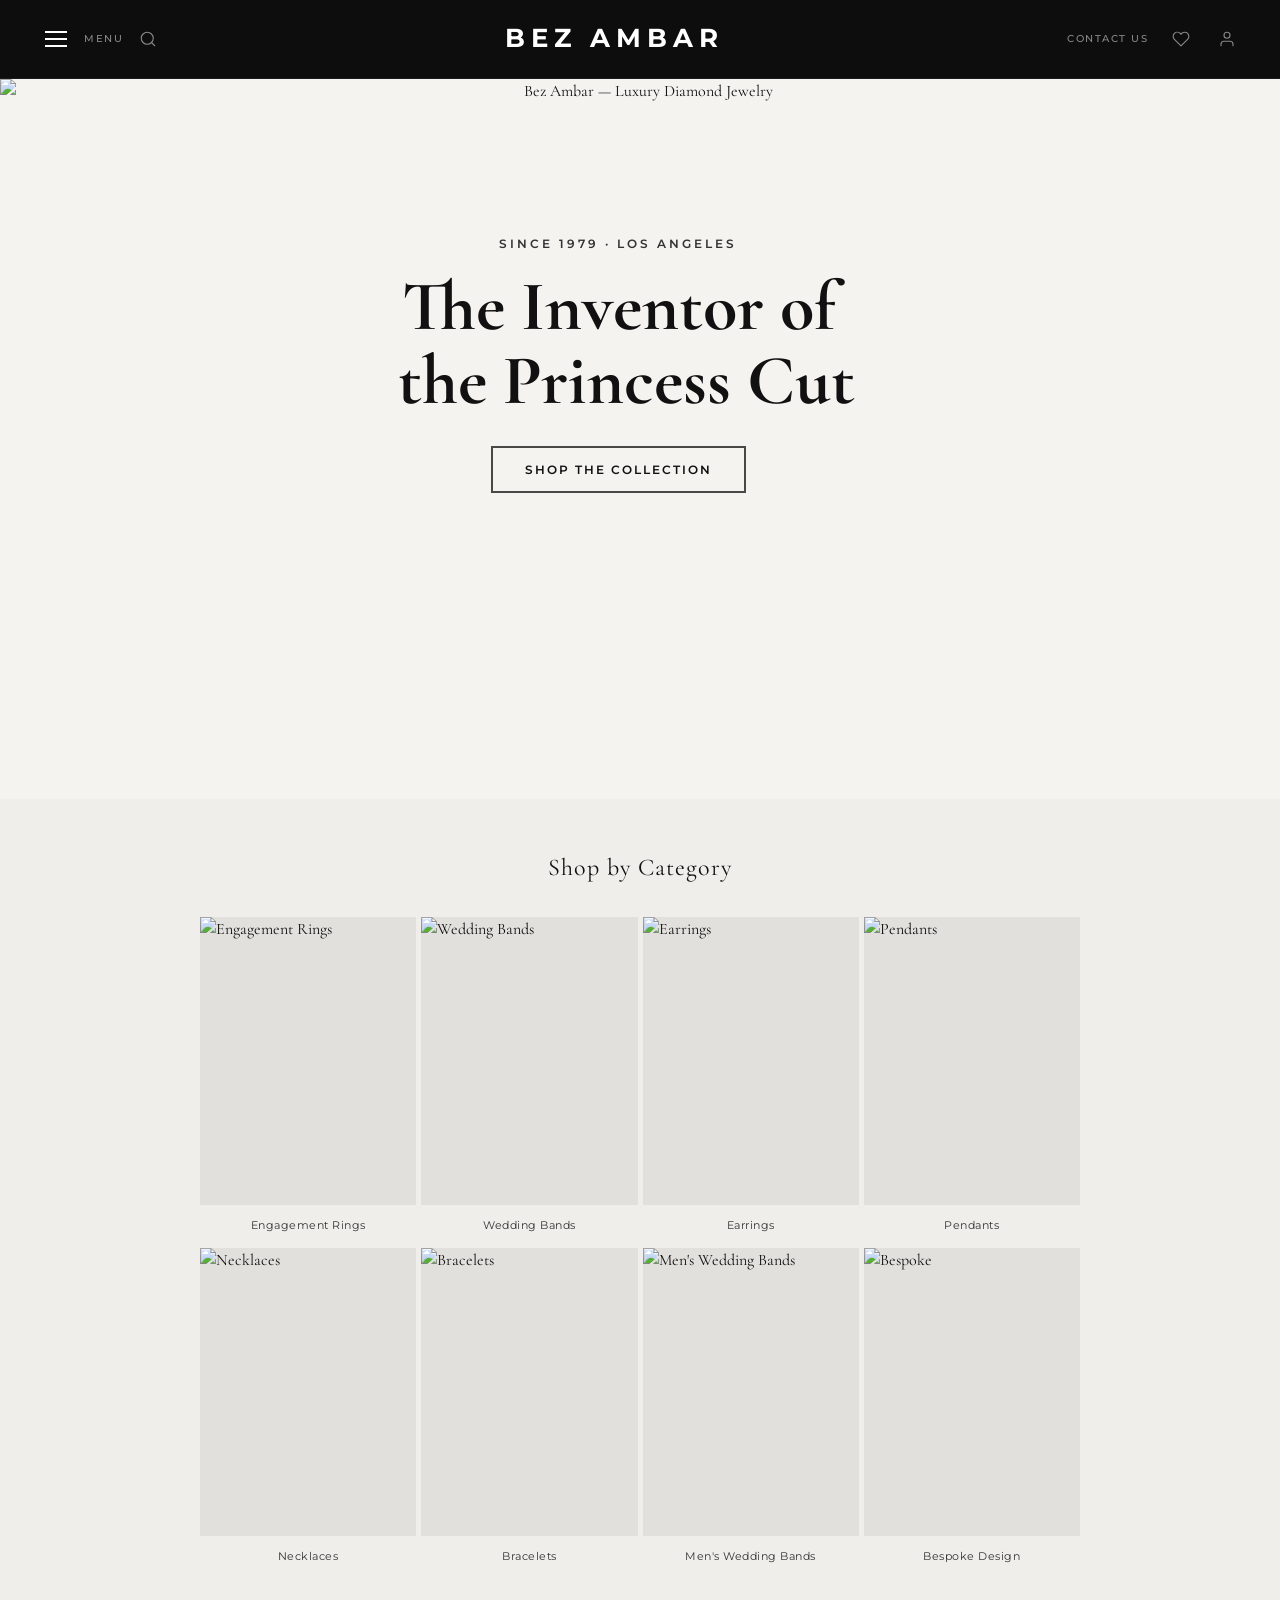
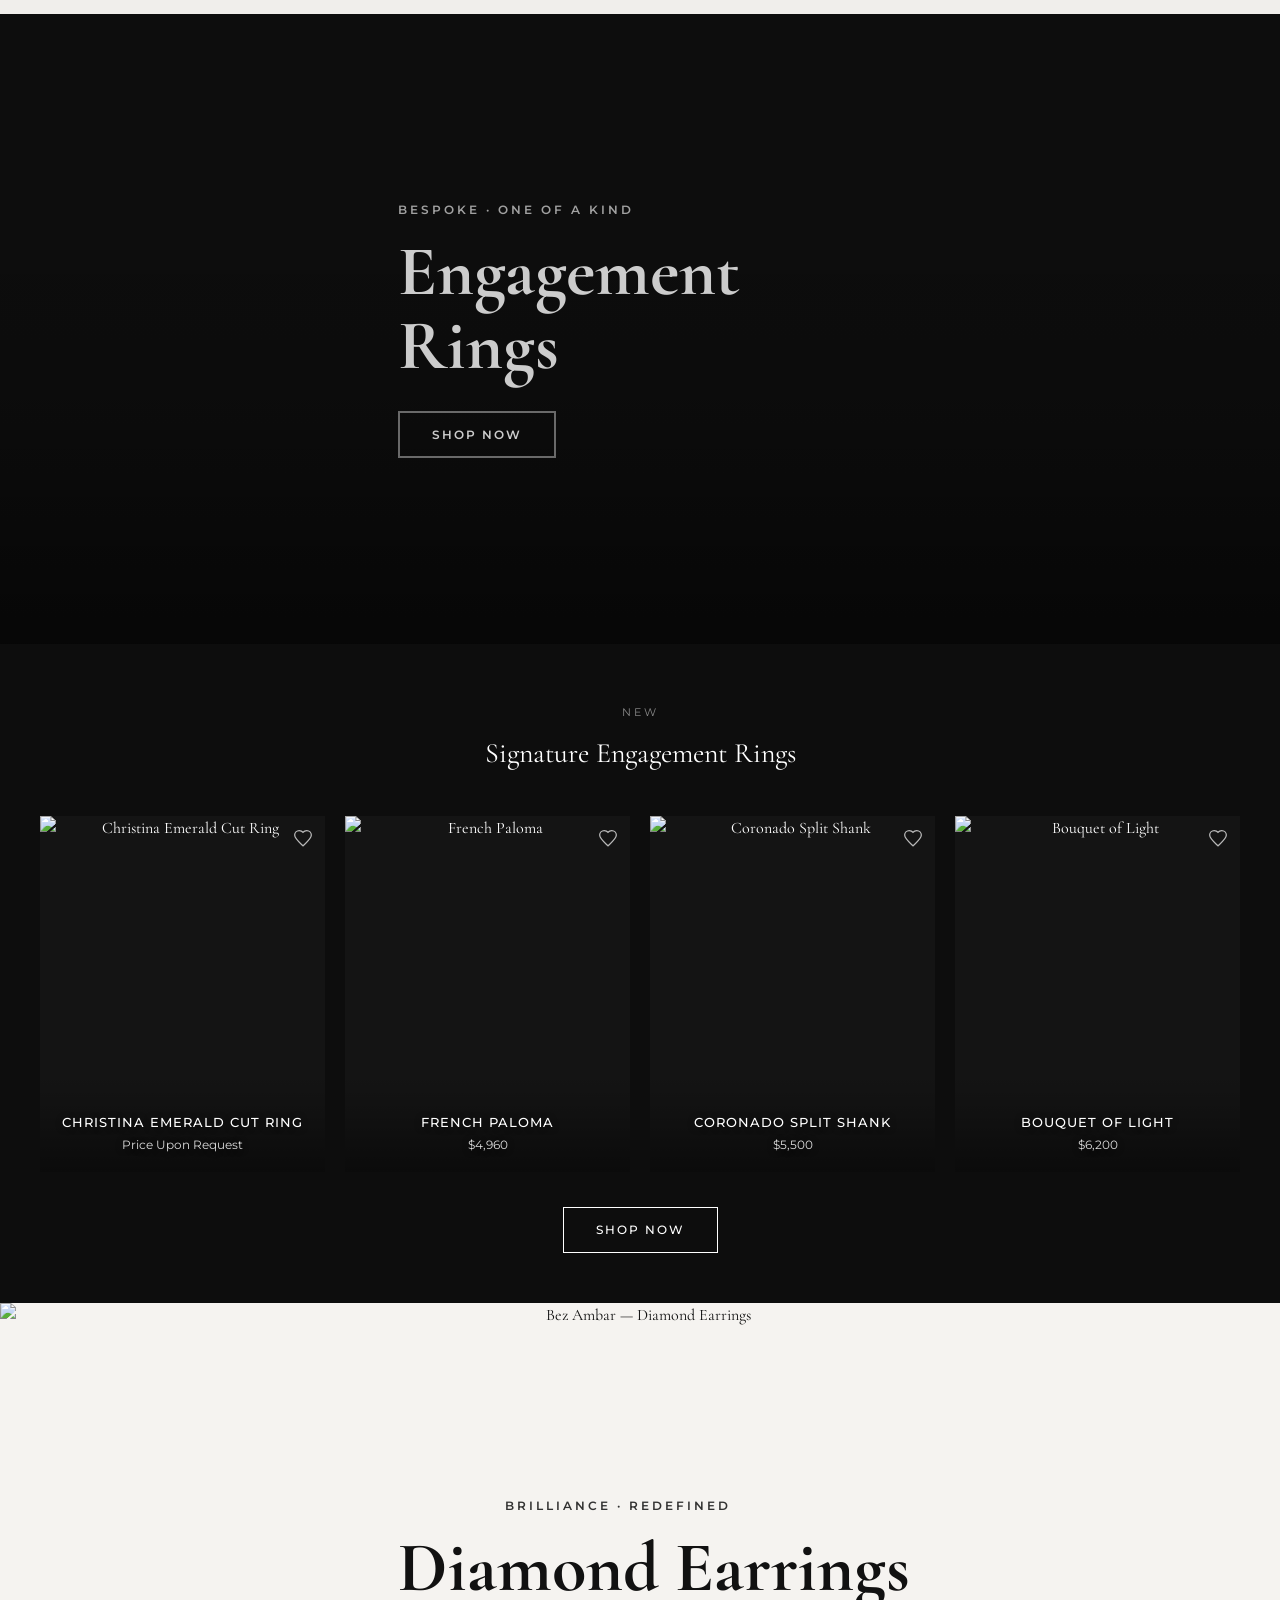
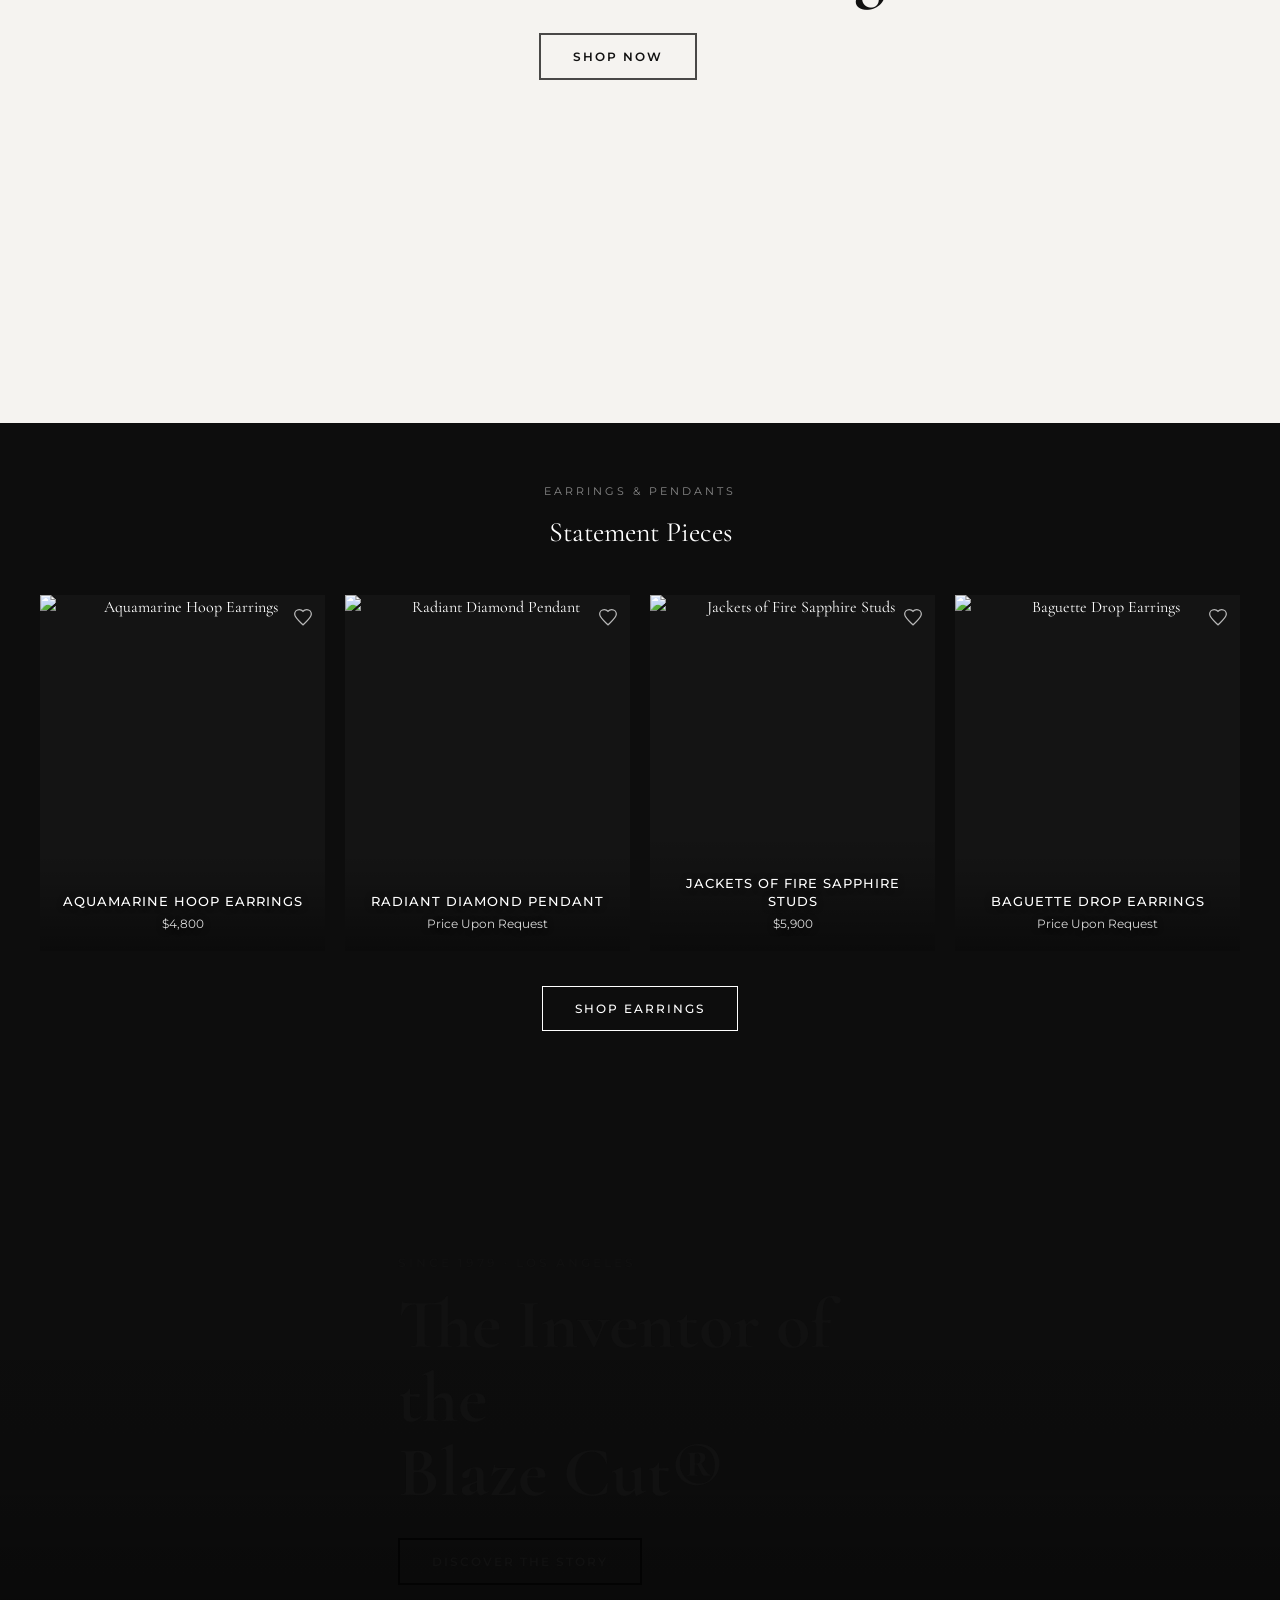
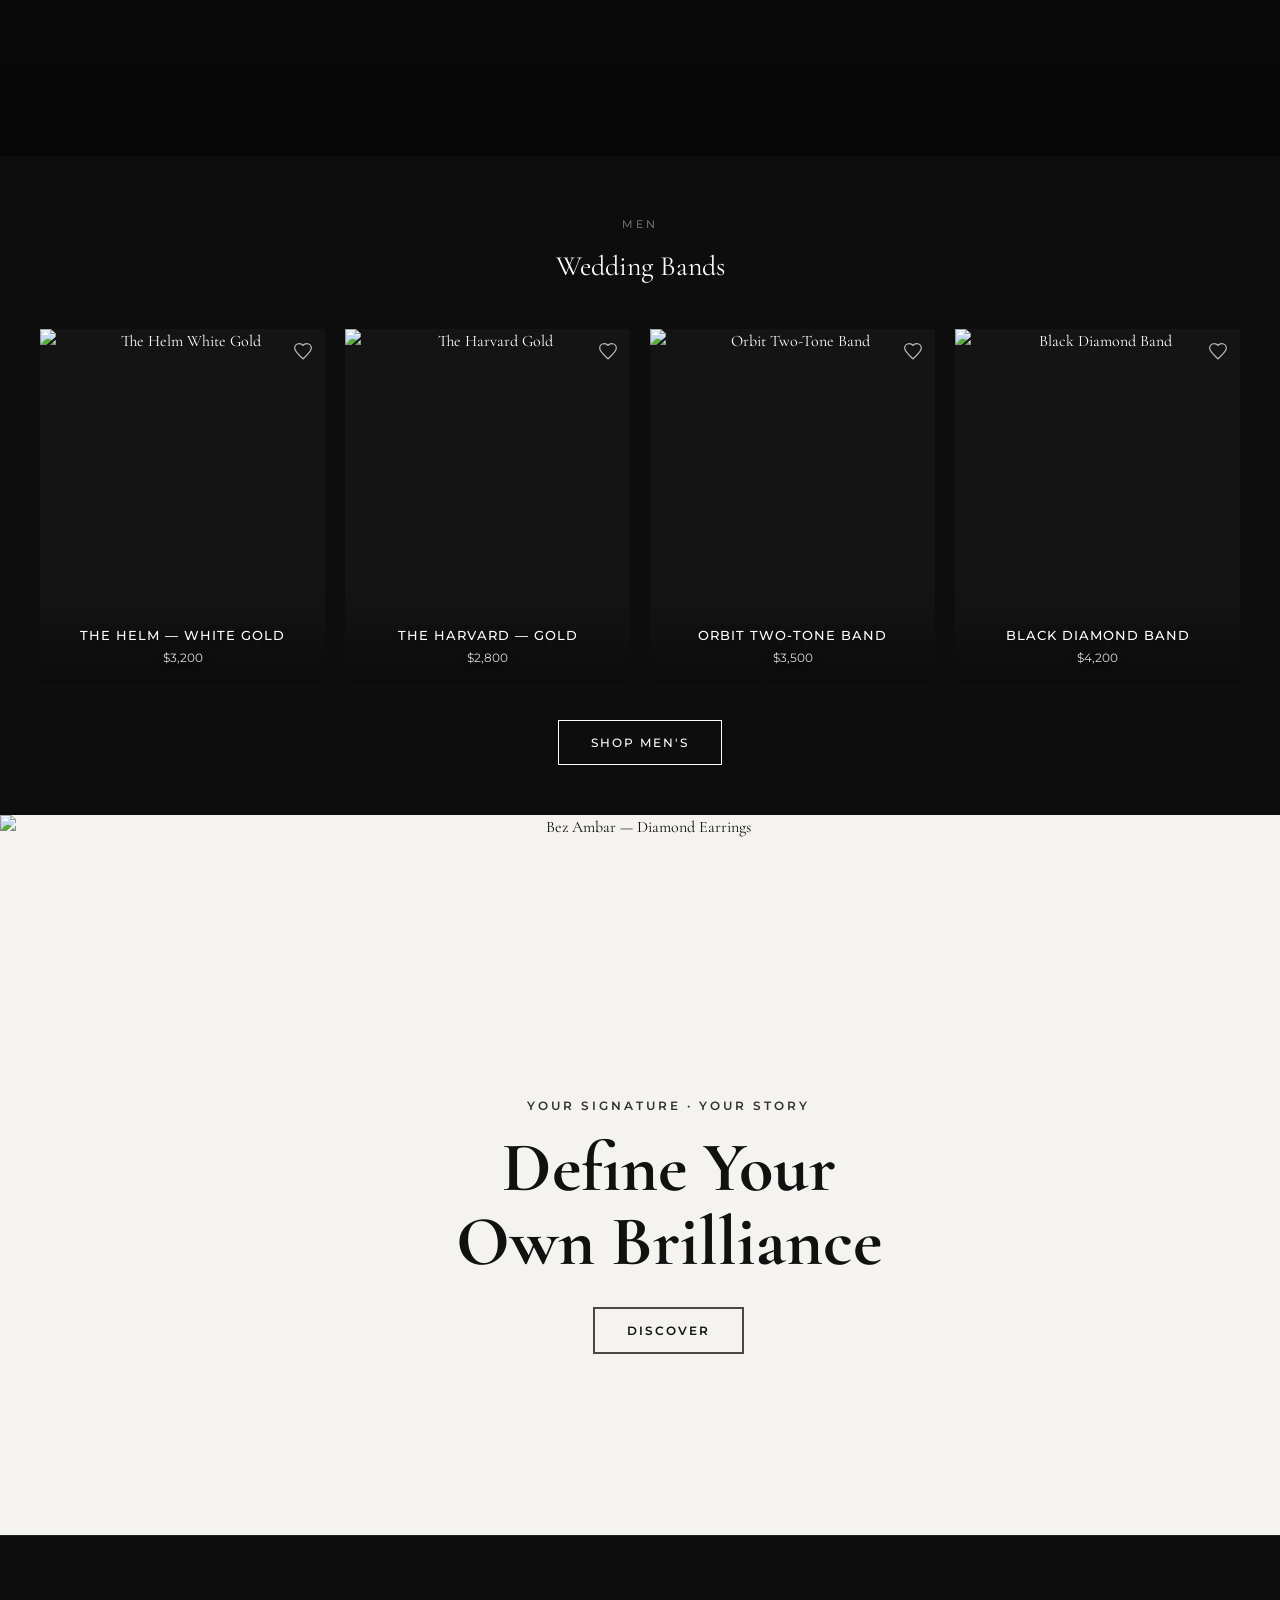
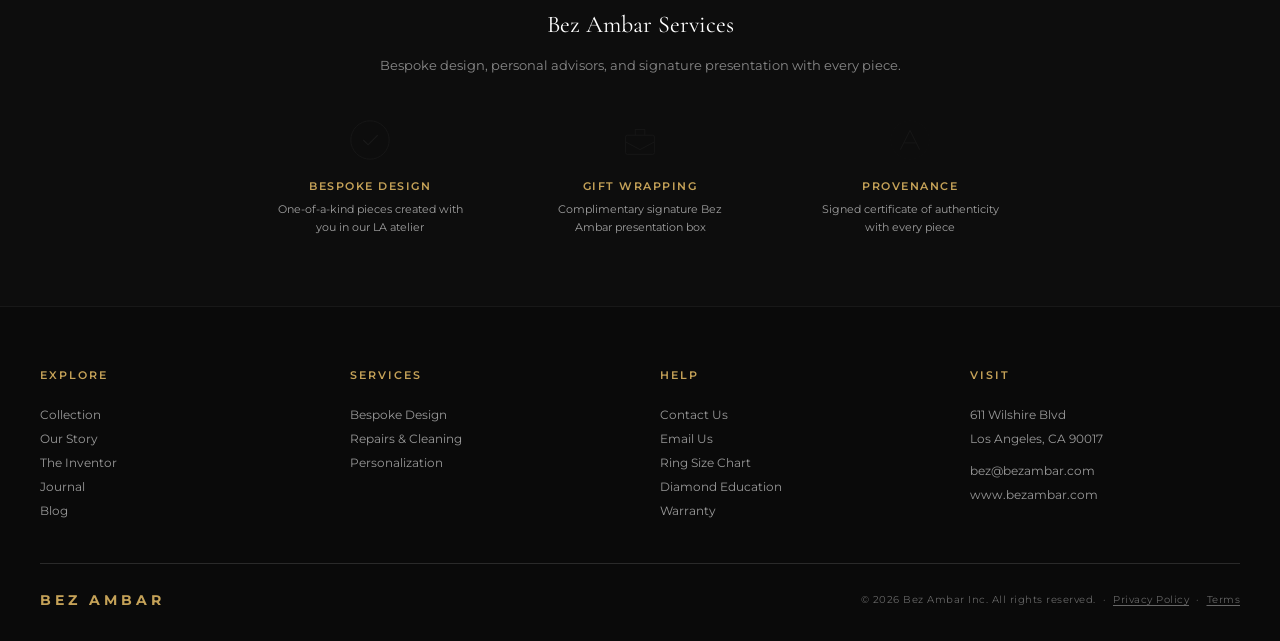
==== commit 62989145: "Complete site refresh: dark theme, new pages, Paragon Ring, updated nav - Dark theme across entire s" ====
--- a/index.html
+++ b/index.html
@@ -3,7 +3,7 @@
 <head>
     <meta charset="UTF-8">
     <meta name="viewport" content="width=device-width, initial-scale=1.0">
-    <title>Bez Ambar — What the Great Houses Cannot Make | Luxury Diamonds, Los Angeles</title>
+    <title>Bez Ambar — Inventor of the Princess Cut | Luxury Diamonds, Los Angeles</title>
     <link href="https://fonts.googleapis.com/css2?family=Cormorant+Garamond:ital,wght@0,400;0,500;0,600;0,700;1,400;1,500&family=Montserrat:wght@300;400;500;600;700&display=swap" rel="stylesheet">
     <link rel="stylesheet" href="styles.css">
     <style>
@@ -12,15 +12,15 @@
         /* --- Full-Bleed Hero --- */
         .hero-section {
             width: 100%;
-            height: 70vh;
+            height: 80vh;
             display: flex;
             align-items: center;
             justify-content: flex-start;
             text-align: center;
             position: relative;
             overflow: hidden;
-                        color: #999;
-            background: #0a0a0a;
+            color: #111;
+            background: #f5f3f0;
         }
         .hero-section .hero-bg-img {
             position: absolute;
@@ -33,16 +33,8 @@
         .hero-section .hero-overlay {
             position: absolute;
             inset: 0;
-            background: transparent;
             z-index: 1;
         }
-        .hero-section.light-hero .hero-overlay {
-            background: linear-gradient(to right, rgba(0,0,0,0.18) 0%, rgba(0,0,0,0.05) 60%, transparent 100%);
-        }
-        .hero-section.light-hero .hero-eyebrow { color: #444 !important; }
-        .hero-section.light-hero .hero-content h2 { color: #222 !important; }
-        .hero-section.light-hero .hero-cta { color: #333 !important; border-color: rgba(0,0,0,0.45) !important; }
-        .hero-section.light-hero .hero-cta:hover { background: #333 !important; color: #fff !important; border-color: #333 !important; }
         .hero-section .hero-content {
             position: relative;
             z-index: 2;
@@ -60,7 +52,7 @@
             text-transform: uppercase;
             opacity: 0.85;
             margin-bottom: 16px;
-            color: #c5a258;
+            color: #111;
         }
         .hero-content h2 {
             font-family: 'Cormorant Garamond', serif;
@@ -68,7 +60,7 @@
             font-weight: 700;
             line-height: 1.05;
             margin-bottom: 28px;
-            color: #999;
+            color: #111;
         }
         .hero-cta {
             display: inline-block;
@@ -78,38 +70,38 @@
             letter-spacing: 2px;
             text-transform: uppercase;
             text-decoration: none;
-            color: #000;
-                        border: 1.5px solid rgba(0,0,0,0.7);
-            padding: 14px 36px;
+            color: #111;
+            border: 2px solid rgba(0,0,0,0.7);
+            padding: 12px 32px;
             transition: all 0.3s;
         }
         .hero-cta:hover {
-            background: #c5a258;
-            color: #0d0d0d;
-            border-color: #c5a258;
-        }
-
-        /* --- Explore by Category (LV Grid) --- */
+            background: #111;
+            color: #fff;
+            border-color: #111;
+        }
+
+        /* --- Shop by Category (LV Grid) --- */
         .cat-section {
-            padding: 40px 0 30px;
-            background: #0d0d0d;
+            padding: 50px 0 40px;
+            background: #f0eeeb;
         }
         .cat-section h2 {
             font-family: 'Cormorant Garamond', serif;
-            font-size: 20px;
+            font-size: 24px;
             font-weight: 400;
             text-align: center;
-            margin-bottom: 22px;
-            color: #fff;
+            margin-bottom: 30px;
+            color: #111;
             letter-spacing: 1px;
         }
         .cat-grid {
             display: grid;
             grid-template-columns: repeat(4, 1fr);
-            gap: 4px;
-            max-width: 75%;
-            margin: 0 auto;
-            padding: 0;
+            gap: 5px;
+            max-width: 100%;
+            margin: 0;
+            padding: 0 200px;
         }
         .cat-card {
             text-decoration: none;
@@ -118,8 +110,8 @@
         .cat-card-img {
             aspect-ratio: 3 / 4;
             overflow: hidden;
-            background: #111;
-            margin-bottom: 9px;
+            background: #e2e0dc;
+            margin-bottom: 12px;
         }
         .cat-card-img img {
             width: 100%;
@@ -132,12 +124,12 @@
         }
         .cat-card-name {
             font-family: 'Montserrat', sans-serif;
-            font-size: 9px;
+            font-size: 11px;
             font-weight: 400;
             text-align: center;
             letter-spacing: 0.5px;
-            color: #888;
-            padding-bottom: 6px;
+            color: #333;
+            padding-bottom: 8px;
         }
 
         /* --- Full-Bleed Image Hero (between sections) --- */
@@ -186,7 +178,7 @@
             margin-left: clamp(40px, 28vw, 400px);
         }
 
-        /* --- Product Showcase (4-col row with Discover) --- */
+        /* --- Product Showcase (4-col row with Shop Now) --- */
         .product-section {
             padding: 60px 40px 50px;
             background: #0d0d0d;
@@ -386,36 +378,33 @@
                 height: 55vh;
                 object-fit: cover;
             }
-            .hero-section .hero-overlay { display: block; background: linear-gradient(to bottom, rgba(0,0,0,0.55) 0%, rgba(0,0,0,0.3) 50%, rgba(0,0,0,0.6) 100%); }
+            .hero-section .hero-overlay { display: none; }
             .hero-section .hero-content {
-                position: absolute !important;
+                position: relative !important;
                 z-index: 2;
-                bottom: 40px !important;
-                left: 0 !important;
-                right: 0 !important;
-                margin: 0 auto !important;
-                padding: 0 24px 0 !important;
+                margin: 0 !important;
+                padding: 30px 24px 36px !important;
                 max-width: 100% !important;
                 text-align: center !important;
-                background: transparent;
+                background: #f5f3f0;
             }
             .hero-content h2 {
                 font-size: 26px !important;
                 line-height: 1.15 !important;
-                color: #fff !important;
+                color: #111 !important;
             }
             .hero-content h2 span { white-space: normal !important; }
             .hero-eyebrow {
                 font-size: 9px !important;
-                color: #c5a258 !important;
-                opacity: 1 !important;
+                color: #111 !important;
+                opacity: 0.7 !important;
                 margin-bottom: 10px !important;
             }
             .hero-cta {
                 font-size: 10px !important;
                 padding: 10px 28px !important;
-                color: #fff !important;
-                border-color: rgba(197,162,88,0.7) !important;
+                color: #111 !important;
+                border-color: rgba(0,0,0,0.5) !important;
             }
 
             /* Video heroes: keep overlaid but smaller */
@@ -537,235 +526,6 @@
                 transform: rotate(90deg);
             }
         }
-
-        /* ============== INDEX2 — NEW SECTION STYLES ============== */
-
-        /* --- Hero Subtitle (index2 only) --- */
-        .hero-content > p.hero-subtitle {
-            font-family: 'Montserrat', sans-serif;
-            font-size: 15px;
-            color: rgba(51, 51, 51, 0.7);
-            max-width: 400px;
-            margin: 0 auto 28px;
-            line-height: 1.6;
-        }
-
-        /* --- Atelier Experience Section --- */
-        .atelier-section {
-            padding: 80px 40px;
-            background: #0d0d0d;
-            color: #fff;
-            text-align: center;
-        }
-        .atelier-section .section-eyebrow {
-            font-family: 'Montserrat', sans-serif;
-            font-size: 11px;
-            font-weight: 400;
-            letter-spacing: 3px;
-            text-transform: uppercase;
-            color: #888;
-            margin-bottom: 16px;
-        }
-        .atelier-section h2 {
-            font-family: 'Cormorant Garamond', serif;
-            font-size: 28px;
-            font-weight: 400;
-            color: #fff;
-            margin-bottom: 24px;
-        }
-        .atelier-section > p {
-            font-family: 'Montserrat', sans-serif;
-            font-size: 13px;
-            color: #888;
-            max-width: 600px;
-            margin: 0 auto 50px;
-            line-height: 1.8;
-        }
-        .atelier-steps {
-            display: flex;
-            justify-content: center;
-            gap: 40px;
-            flex-wrap: wrap;
-            max-width: 1200px;
-            margin: 0 auto 50px;
-        }
-        .atelier-step {
-            text-align: center;
-            max-width: 250px;
-        }
-        .atelier-step-number {
-            font-family: 'Cormorant Garamond', serif;
-            font-size: 32px;
-            font-weight: 700;
-            color: #d4af37;
-            margin-bottom: 10px;
-        }
-        .atelier-step h4 {
-            font-family: 'Montserrat', sans-serif;
-            font-size: 12px;
-            font-weight: 600;
-            letter-spacing: 1px;
-            text-transform: uppercase;
-            color: #fff;
-            margin-bottom: 12px;
-        }
-        .atelier-step p {
-            font-family: 'Montserrat', sans-serif;
-            font-size: 12px;
-            color: rgba(255, 255, 255, 0.65);
-            line-height: 1.6;
-        }
-
-        /* --- Founder Quote Section --- */
-        .quote-section {
-            padding: 80px 40px;
-            background: #f5f3f0;
-            text-align: center;
-        }
-        .quote-section blockquote {
-            font-family: 'Cormorant Garamond', serif;
-            font-size: 23px;
-            font-style: italic;
-            font-weight: 400;
-            color: #333;
-            margin: 0 auto 20px;
-            max-width: 700px;
-            line-height: 1.7;
-        }
-        .quote-attribution {
-            font-family: 'Montserrat', sans-serif;
-            font-size: 11px;
-            font-weight: 400;
-            letter-spacing: 2px;
-            text-transform: uppercase;
-            color: #888;
-        }
-
-        /* --- Credibility Stats Bar --- */
-        .stats-section {
-            padding: 50px 40px;
-            background: #0d0d0d;
-            color: #fff;
-        }
-        .stats-row {
-            display: flex;
-            justify-content: center;
-            gap: 80px;
-            flex-wrap: wrap;
-            max-width: 1400px;
-            margin: 0 auto;
-            text-align: center;
-        }
-        .stat-item {
-            min-width: 140px;
-        }
-        .stat-number {
-            font-family: 'Cormorant Garamond', serif;
-            font-size: 36px;
-            font-weight: 700;
-            color: #fff;
-            margin-bottom: 8px;
-        }
-        .stat-label {
-            font-family: 'Montserrat', sans-serif;
-            font-size: 10px;
-            font-weight: 400;
-            letter-spacing: 2px;
-            text-transform: uppercase;
-            color: #888;
-        }
-
-        /* --- Section CTA Gold Variant --- */
-        .section-cta.gold {
-            color: #d4af37;
-            border-color: #d4af37;
-        }
-        .section-cta.gold:hover {
-            background: #d4af37;
-            color: #0d0d0d;
-        }
-
-        /* --- Atelier Partners Section --- */
-        .partners-section {
-            padding: 80px 40px;
-            background: #0d0d0d;
-            color: #fff;
-            text-align: center;
-        }
-        .partners-section .section-eyebrow {
-            font-family: 'Montserrat', sans-serif;
-            font-size: 11px;
-            font-weight: 400;
-            letter-spacing: 3px;
-            text-transform: uppercase;
-            color: #888;
-            margin-bottom: 16px;
-        }
-        .partners-section h2 {
-            font-family: 'Cormorant Garamond', serif;
-            font-size: 28px;
-            font-weight: 400;
-            color: #fff;
-            margin-bottom: 24px;
-        }
-        .partners-section > p {
-            font-family: 'Montserrat', sans-serif;
-            font-size: 13px;
-            color: #888;
-            max-width: 600px;
-            margin: 0 auto 40px;
-            line-height: 1.8;
-        }
-        .partners-cta-row {
-            display: flex;
-            justify-content: center;
-            gap: 20px;
-            flex-wrap: wrap;
-        }
-
-
-        /* --- Responsive additions for new sections --- */
-
-        /* Tablet */
-        @media (max-width: 1024px) {
-            .atelier-steps { gap: 30px; }
-            .stats-row { gap: 60px; }
-        }
-
-        /* Mobile */
-        @media (max-width: 768px) {
-            .atelier-section,
-            .partners-section {
-                padding: 50px 20px !important;
-            }
-            .atelier-steps,
-            .stats-row {
-                gap: 30px !important;
-            }
-            .atelier-step,
-            .stat-item {
-                max-width: 100%;
-            }
-            .hero-content > p.hero-subtitle {
-                font-size: 13px !important;
-                margin: 10px auto 20px !important;
-            }
-        }
-
-        /* Small phone */
-        @media (max-width: 480px) {
-            .atelier-step-number { font-size: 28px !important; }
-            .stat-number { font-size: 28px !important; }
-            .partners-cta-row {
-                flex-direction: column;
-                align-items: center;
-            }
-            .section-cta {
-                width: 100%;
-                max-width: 300px;
-            }
-        }
-
     </style>
 </head>
 <body>
@@ -791,13 +551,10 @@
                 </a>
             </div>
             <div class="mobile-nav-overlay" id="mobileNav">
-                <a href="collection.html">At the Bench</a>
+                <a href="collection.html">Collection</a>
                 <span class="mobile-cat-label">Categories</span>
                 <a href="collection.html" class="mobile-cat-link">All Jewelry</a>
-                <!-- BEGIN HIDDEN SUBCATS (restore when products have images) -->
-
-                <!--
-<a href="collection.html?cat=rings" class="mobile-cat-link">Rings</a>
+                <a href="collection.html?cat=rings" class="mobile-cat-link">Rings</a>
                 <a href="collection.html?cat=engagement-rings" class="mobile-cat-link mobile-sub-link">Engagement Rings</a>
                 <a href="collection.html?cat=wedding-bands" class="mobile-cat-link mobile-sub-link">Wedding Bands</a>
                 <a href="collection.html?cat=mens-wedding-bands" class="mobile-cat-link mobile-sub-link">Men's Wedding Bands</a>
@@ -808,45 +565,284 @@
                 <a href="collection.html?cat=hug-earrings" class="mobile-cat-link mobile-sub-link">Hug Earrings</a>
                 <a href="collection.html?cat=hoop-earrings" class="mobile-cat-link mobile-sub-link">Hoop Earrings</a>
                 <a href="collection.html?cat=bracelets" class="mobile-cat-link">Bracelets</a>
-
-                -->
-
-                <!-- END HIDDEN SUBCATS -->
-                <a href="video-gallery.html">Bespoke Commissions</a>
-                <a href="journal.html">Journal</a>
+                <a href="video-gallery.html">Video Gallery</a>
                 <a href="our-story.html" class="mobile-cat-label" style="text-decoration:none;">Our Story</a>
                 <a href="about.html" class="mobile-cat-link">The Inventor</a>
                 <a href="the-bez-ambar-story.html" class="mobile-cat-link">The Bez Ambar Story</a>
+                <a href="journal.html" class="mobile-cat-link">Journal</a>
                 <a href="blog.html" class="mobile-cat-link">Blog</a>
+                <a href="diamond-education.html" class="mobile-cat-link">Diamond Education</a>
                 <a href="ring-size-chart.html" class="mobile-cat-link">Ring Size Chart</a>
+                <a href="catalogs.html" class="mobile-cat-link">Catalogs</a>
                 <a href="warranty.html" class="mobile-cat-link">Warranty</a>
+                <a href="press.html" class="mobile-cat-link">Press</a>
             </div>
         </div>
     </header>
     <div class="nav-backdrop" id="navBackdrop"></div>
 
-    <!-- ==================== SECTION 1: Hero — The Bespoke Promise ==================== -->
+    <!-- ==================== SECTION 1: Full-Bleed Hero (Video) ==================== -->
     <section class="hero-section">
         <img class="hero-bg-img" style="object-position: right 30%;"
             src="https://res.cloudinary.com/dlg2mou53/image/upload/f_auto,q_auto/v1775199953/Hero_Ruby_and_lady_in_a_galery_i0xns5.jpg"
-            alt="Bez Ambar — What the Great Houses Cannot Make">
+            alt="Bez Ambar — Luxury Diamond Jewelry">
         <div class="hero-overlay"></div>
         <div class="hero-content">
             <p class="hero-eyebrow">Since 1979 &middot; Los Angeles</p>
-            <h2 style="color:#999; font-size:clamp(32px, 3.5vw, 42px);"><span style="white-space:nowrap">What the Great Houses</span><br><span style="white-space:nowrap">Cannot Make.</span></h2>
-            <p style="font-family:'Montserrat',sans-serif; font-size:0.85rem; color:#888; line-height:1.8; margin-bottom:2rem;">She chose the stone. She chose the setting. We made it exist.</p>
-            <a href="contact.html" class="hero-cta">Begin Your Commission</a>
+            <h2><span style="white-space:nowrap">The Inventor of</span><br><span style="white-space:nowrap">the Princess Cut</span></h2>
+            <a href="collection.html" class="hero-cta">Shop the Collection</a>
         </div>
     </section>
 
-    <!-- ==================== FOUNDER QUOTE ==================== -->
-    <section class="quote-section" style="background:#0d0d0d; padding:60px 40px;">
-        <blockquote style="color:#fff;">They sell you a name. We give you a piece that was never made before — and will never be made again.</blockquote>
-        <p class="quote-attribution" style="color:#888;">&mdash; Bez Ambar, Founder</p>
+    <!-- ==================== SECTION 2: Shop by Category ==================== -->
+    <section class="cat-section">
+        <h2>Shop by Category</h2>
+        <div class="cat-grid">
+            <a href="collection.html?cat=engagement-rings" class="cat-card">
+                <div class="cat-card-img">
+                    <img src="https://res.cloudinary.com/dlg2mou53/image/upload/f_auto,q_auto,w_600/v1775110725/Pargon_Ring_2_smllwa.jpg" alt="Engagement Rings">
+                </div>
+                <p class="cat-card-name">Engagement Rings</p>
+            </a>
+            <a href="collection.html?cat=wedding-bands" class="cat-card">
+                <div class="cat-card-img">
+                    <img src="https://res.cloudinary.com/dlg2mou53/image/upload/f_auto,q_auto,w_600/BezAmbar-OldSite/2017/05/White-Gold-Blaze-and-Baguette-Cut-Diamond-Eternity-Ring.jpg" alt="Wedding Bands">
+                </div>
+                <p class="cat-card-name">Wedding Bands</p>
+            </a>
+            <a href="collection.html?cat=earrings" class="cat-card">
+                <div class="cat-card-img">
+                    <img src="https://res.cloudinary.com/dlg2mou53/image/upload/f_auto,q_auto,w_600/BezAmbar-OldSite/2020/12/2-carat-diamond-rof-earrings-bez-ambar-desk-2.jpg" alt="Earrings">
+                </div>
+                <p class="cat-card-name">Earrings</p>
+            </a>
+            <a href="collection.html?cat=pendants" class="cat-card">
+                <div class="cat-card-img">
+                    <img src="https://res.cloudinary.com/dlg2mou53/image/upload/f_auto,q_auto,w_600/BezAmbar-OldSite/2018/02/marquise-diamond-pendant-elizabet-collection-4ESR10.jpg" alt="Pendants">
+                </div>
+                <p class="cat-card-name">Pendants</p>
+            </a>
+            <a href="collection.html?cat=necklaces" class="cat-card">
+                <div class="cat-card-img">
+                    <img src="https://res.cloudinary.com/dlg2mou53/image/upload/f_auto,q_auto,w_600/BezAmbar-OldSite/2018/04/emerald-cut-diamond-necklace-gemstone-eternity.jpg" alt="Necklaces">
+                </div>
+                <p class="cat-card-name">Necklaces</p>
+            </a>
+            <a href="collection.html?cat=bracelets" class="cat-card">
+                <div class="cat-card-img">
+                    <img src="https://res.cloudinary.com/dlg2mou53/image/upload/f_auto,q_auto,w_600/BezAmbar-OldSite/2014/05/Delice-Brascelet-and-Necklace.jpg" alt="Bracelets">
+                </div>
+                <p class="cat-card-name">Bracelets</p>
+            </a>
+            <a href="collection.html?cat=mens-wedding-bands" class="cat-card">
+                <div class="cat-card-img">
+                    <img src="https://res.cloudinary.com/dlg2mou53/image/upload/f_auto,q_auto,w_600/BezAmbar-OldSite/2014/09/18K-White-Gold-Mens-Wedding-Band-The-Helm.jpg" alt="Men's Wedding Bands">
+                </div>
+                <p class="cat-card-name">Men's Wedding Bands</p>
+            </a>
+            <a href="video-gallery.html" class="cat-card">
+                <div class="cat-card-img">
+                    <img src="https://res.cloudinary.com/dlg2mou53/image/upload/f_auto,q_auto,w_600/BezAmbar-OldSite/2020/11/Woman-Image-20-carat-emerald-cut-diamond.jpg" alt="Bespoke">
+                </div>
+                <p class="cat-card-name">Bespoke Design</p>
+            </a>
+        </div>
     </section>
 
-    <!-- ==================== Campaign Hero — Define Your Own Brilliance ==================== -->
-    <section class="hero-section light-hero" style="height:80vh;">
+    <!-- ==================== SECTION 3: Campaign Hero — Engagement Rings (Vimeo Video) ==================== -->
+    <section class="campaign-hero" style="background:#0d0d0d; color:#ccc;">
+        <iframe class="vimeo-bg"
+            src="https://player.vimeo.com/video/665421555?badge=0&autopause=0&background=1&autoplay=1&loop=1&muted=1&quality=1080p&player_id=0&app_id=58479"
+            allow="autoplay; fullscreen; picture-in-picture; clipboard-write; encrypted-media; web-share"
+            referrerpolicy="strict-origin-when-cross-origin"
+            title="B2958 - PALFS">
+        </iframe>
+        <div class="hero-overlay"></div>
+        <div class="hero-content" style="color:#ccc;">
+            <p class="hero-eyebrow" style="color:#bbb;">Bespoke &middot; One of a Kind</p>
+            <h2 style="color:#ccc;">Engagement Rings</h2>
+            <a href="collection.html?cat=engagement-rings" class="hero-cta" style="color:#ccc; border-color:rgba(200,200,200,0.5);">Shop Now</a>
+        </div>
+    </section>
+
+    <!-- ==================== SECTION 4: Featured Rings (Product Row) ==================== -->
+    <section class="product-section">
+        <p class="section-eyebrow">New</p>
+        <h2>Signature Engagement Rings</h2>
+        <div class="product-grid">
+            <a href="product.html?id=5-carat-emerald-cut-engagement-ring" class="prod-card">
+                <div class="prod-card-img">
+                    <img src="https://res.cloudinary.com/dlg2mou53/image/upload/f_auto,q_auto,w_600/BezAmbar-OldSite/2019/08/5-carat-emerald-cut-engagement-ring-christina-ring.jpg" alt="Christina Emerald Cut Ring">
+                    <div class="prod-card-overlay">
+                        <p class="prod-card-name">Christina Emerald Cut Ring</p>
+                        <p class="prod-card-price">Price Upon Request</p>
+                    </div>
+                    <svg class="prod-card-wishlist" viewBox="0 0 24 24" fill="none"><path d="M12 21.35l-1.45-1.32C5.4 15.36 2 12.28 2 8.5 2 5.42 4.42 3 7.5 3c1.74 0 3.41.81 4.5 2.09C13.09 3.81 14.76 3 16.5 3 19.58 3 22 5.42 22 8.5c0 3.78-3.4 6.86-8.55 11.54L12 21.35z" stroke="currentColor" stroke-width="1.5"/></svg>
+                </div>
+            </a>
+            <a href="product.html?id=1-carat-diamond-engagement-ring-french-paloma" class="prod-card">
+                <div class="prod-card-img">
+                    <img src="https://res.cloudinary.com/dlg2mou53/image/upload/f_auto,q_auto,w_600/BezAmbar-OldSite/2017/08/1-Carat-Diamond-Engagement-Ring-French-Paloma-white.jpg" alt="French Paloma">
+                    <div class="prod-card-overlay">
+                        <p class="prod-card-name">French Paloma</p>
+                        <p class="prod-card-price">$4,960</p>
+                    </div>
+                    <svg class="prod-card-wishlist" viewBox="0 0 24 24" fill="none"><path d="M12 21.35l-1.45-1.32C5.4 15.36 2 12.28 2 8.5 2 5.42 4.42 3 7.5 3c1.74 0 3.41.81 4.5 2.09C13.09 3.81 14.76 3 16.5 3 19.58 3 22 5.42 22 8.5c0 3.78-3.4 6.86-8.55 11.54L12 21.35z" stroke="currentColor" stroke-width="1.5"/></svg>
+                </div>
+            </a>
+            <a href="product.html?id=coronado-split-shank-engagement-ring-rose-gold" class="prod-card">
+                <div class="prod-card-img">
+                    <img src="https://res.cloudinary.com/dlg2mou53/image/upload/f_auto,q_auto,w_600/BezAmbar-OldSite/2017/09/coronado-split-shank-engagement-ring-rose-gold-iso.jpg" alt="Coronado Split Shank">
+                    <div class="prod-card-overlay">
+                        <p class="prod-card-name">Coronado Split Shank</p>
+                        <p class="prod-card-price">$5,500</p>
+                    </div>
+                    <svg class="prod-card-wishlist" viewBox="0 0 24 24" fill="none"><path d="M12 21.35l-1.45-1.32C5.4 15.36 2 12.28 2 8.5 2 5.42 4.42 3 7.5 3c1.74 0 3.41.81 4.5 2.09C13.09 3.81 14.76 3 16.5 3 19.58 3 22 5.42 22 8.5c0 3.78-3.4 6.86-8.55 11.54L12 21.35z" stroke="currentColor" stroke-width="1.5"/></svg>
+                </div>
+            </a>
+            <a href="product.html?id=bouquet-of-light-oval-diamond-engagement-ring" class="prod-card">
+                <div class="prod-card-img">
+                    <img src="https://res.cloudinary.com/dlg2mou53/image/upload/f_auto,q_auto,w_600/BezAmbar-OldSite/2014/12/bouquet-of-light-oval-diamond-center-engagement-ring-1bol-ov.jpg" alt="Bouquet of Light">
+                    <div class="prod-card-overlay">
+                        <p class="prod-card-name">Bouquet of Light</p>
+                        <p class="prod-card-price">$6,200</p>
+                    </div>
+                    <svg class="prod-card-wishlist" viewBox="0 0 24 24" fill="none"><path d="M12 21.35l-1.45-1.32C5.4 15.36 2 12.28 2 8.5 2 5.42 4.42 3 7.5 3c1.74 0 3.41.81 4.5 2.09C13.09 3.81 14.76 3 16.5 3 19.58 3 22 5.42 22 8.5c0 3.78-3.4 6.86-8.55 11.54L12 21.35z" stroke="currentColor" stroke-width="1.5"/></svg>
+                </div>
+            </a>
+        </div>
+        <a href="collection.html?cat=engagement-rings" class="section-cta">Shop Now</a>
+    </section>
+
+    <!-- ==================== SECTION 5: Campaign Hero — Earrings ==================== -->
+    <section class="hero-section" style="height:80vh;">
+        <img class="hero-bg-img" style="object-position: center center;"
+            src="https://res.cloudinary.com/dlg2mou53/image/upload/f_auto,q_auto/v1775202736/Hero_Earrings_lu15zz.jpg"
+            alt="Bez Ambar — Diamond Earrings">
+        <div class="hero-overlay"></div>
+        <div class="hero-content">
+            <p class="hero-eyebrow">Brilliance &middot; Redefined</p>
+            <h2><span style="white-space:nowrap">Diamond Earrings</span></h2>
+            <a href="collection.html?cat=earrings" class="hero-cta">Shop Now</a>
+        </div>
+    </section>
+
+    <!-- ==================== SECTION 6: Featured Earrings & Pendants ==================== -->
+    <section class="product-section">
+        <p class="section-eyebrow">Earrings &amp; Pendants</p>
+        <h2>Statement Pieces</h2>
+        <div class="product-grid">
+            <a href="product.html?id=blaze-and-baguette-cut-amethyst-eternity-hoop-earrings" class="prod-card">
+                <div class="prod-card-img">
+                    <img src="https://res.cloudinary.com/dlg2mou53/image/upload/f_auto,q_auto,w_600/BezAmbar-OldSite/2017/05/aquamarine-colored-hoop-earrings.jpg" alt="Aquamarine Hoop Earrings">
+                    <div class="prod-card-overlay">
+                        <p class="prod-card-name">Aquamarine Hoop Earrings</p>
+                        <p class="prod-card-price">$4,800</p>
+                    </div>
+                    <svg class="prod-card-wishlist" viewBox="0 0 24 24" fill="none"><path d="M12 21.35l-1.45-1.32C5.4 15.36 2 12.28 2 8.5 2 5.42 4.42 3 7.5 3c1.74 0 3.41.81 4.5 2.09C13.09 3.81 14.76 3 16.5 3 19.58 3 22 5.42 22 8.5c0 3.78-3.4 6.86-8.55 11.54L12 21.35z" stroke="currentColor" stroke-width="1.5"/></svg>
+                </div>
+            </a>
+            <a href="product.html?id=5-carat-diamond-radiant-pendant" class="prod-card">
+                <div class="prod-card-img">
+                    <img src="https://res.cloudinary.com/dlg2mou53/image/upload/f_auto,q_auto,w_600/BezAmbar-OldSite/2018/03/5-carat-diamond-radiant-pendant.jpg" alt="Radiant Diamond Pendant">
+                    <div class="prod-card-overlay">
+                        <p class="prod-card-name">Radiant Diamond Pendant</p>
+                        <p class="prod-card-price">Price Upon Request</p>
+                    </div>
+                    <svg class="prod-card-wishlist" viewBox="0 0 24 24" fill="none"><path d="M12 21.35l-1.45-1.32C5.4 15.36 2 12.28 2 8.5 2 5.42 4.42 3 7.5 3c1.74 0 3.41.81 4.5 2.09C13.09 3.81 14.76 3 16.5 3 19.58 3 22 5.42 22 8.5c0 3.78-3.4 6.86-8.55 11.54L12 21.35z" stroke="currentColor" stroke-width="1.5"/></svg>
+                </div>
+            </a>
+            <a href="product.html?id=jackets-of-fire-sapphire-stud-earrings" class="prod-card">
+                <div class="prod-card-img">
+                    <img src="https://res.cloudinary.com/dlg2mou53/image/upload/f_auto,q_auto,w_600/BezAmbar-OldSite/2017/06/Jackets-of-Fire-Sapphire-Stud-Earrings.jpg" alt="Jackets of Fire Sapphire Studs">
+                    <div class="prod-card-overlay">
+                        <p class="prod-card-name">Jackets of Fire Sapphire Studs</p>
+                        <p class="prod-card-price">$5,900</p>
+                    </div>
+                    <svg class="prod-card-wishlist" viewBox="0 0 24 24" fill="none"><path d="M12 21.35l-1.45-1.32C5.4 15.36 2 12.28 2 8.5 2 5.42 4.42 3 7.5 3c1.74 0 3.41.81 4.5 2.09C13.09 3.81 14.76 3 16.5 3 19.58 3 22 5.42 22 8.5c0 3.78-3.4 6.86-8.55 11.54L12 21.35z" stroke="currentColor" stroke-width="1.5"/></svg>
+                </div>
+            </a>
+            <a href="product.html?id=baguettes-drop-earrings" class="prod-card">
+                <div class="prod-card-img">
+                    <img src="https://res.cloudinary.com/dlg2mou53/image/upload/f_auto,q_auto,w_600/BezAmbar-OldSite/2018/11/Baguettes-Drop-earrings.jpg" alt="Baguette Drop Earrings">
+                    <div class="prod-card-overlay">
+                        <p class="prod-card-name">Baguette Drop Earrings</p>
+                        <p class="prod-card-price">Price Upon Request</p>
+                    </div>
+                    <svg class="prod-card-wishlist" viewBox="0 0 24 24" fill="none"><path d="M12 21.35l-1.45-1.32C5.4 15.36 2 12.28 2 8.5 2 5.42 4.42 3 7.5 3c1.74 0 3.41.81 4.5 2.09C13.09 3.81 14.76 3 16.5 3 19.58 3 22 5.42 22 8.5c0 3.78-3.4 6.86-8.55 11.54L12 21.35z" stroke="currentColor" stroke-width="1.5"/></svg>
+                </div>
+            </a>
+        </div>
+        <a href="collection.html?cat=earrings" class="section-cta">Shop Earrings</a>
+    </section>
+
+    <!-- ==================== SECTION 7: Campaign Hero — The Inventor (Video) ==================== -->
+    <section class="campaign-hero" style="min-height: 75vh; background:#0d0d0d;">
+        <iframe class="vimeo-bg"
+            src="https://player.vimeo.com/video/662815795?badge=0&autopause=0&player_id=0&app_id=58479&autoplay=1&loop=1&background=1&muted=1"
+            allow="autoplay; fullscreen; picture-in-picture; clipboard-write; encrypted-media; web-share"
+            referrerpolicy="strict-origin-when-cross-origin"
+            title="B7863 - 1C3S">
+        </iframe>
+        <div class="hero-overlay"></div>
+        <div class="hero-content">
+            <p class="hero-eyebrow">Since 1979 &middot; Los Angeles</p>
+            <h2>The Inventor of the<br>Blaze Cut&reg;</h2>
+            <a href="about.html" class="hero-cta">Discover the Story</a>
+        </div>
+    </section>
+
+    <!-- ==================== SECTION 8: Featured Men's Wedding Bands ==================== -->
+    <section class="product-section">
+        <p class="section-eyebrow">Men</p>
+        <h2>Wedding Bands</h2>
+        <div class="product-grid">
+            <a href="product.html?id=the-helm-18k-white-gold-mens-wedding-band" class="prod-card">
+                <div class="prod-card-img">
+                    <img src="https://res.cloudinary.com/dlg2mou53/image/upload/f_auto,q_auto,w_600/BezAmbar-OldSite/2014/09/18K-White-Gold-Mens-Wedding-Band-The-Helm.jpg" alt="The Helm White Gold">
+                    <div class="prod-card-overlay">
+                        <p class="prod-card-name">The Helm — White Gold</p>
+                        <p class="prod-card-price">$3,200</p>
+                    </div>
+                    <svg class="prod-card-wishlist" viewBox="0 0 24 24" fill="none"><path d="M12 21.35l-1.45-1.32C5.4 15.36 2 12.28 2 8.5 2 5.42 4.42 3 7.5 3c1.74 0 3.41.81 4.5 2.09C13.09 3.81 14.76 3 16.5 3 19.58 3 22 5.42 22 8.5c0 3.78-3.4 6.86-8.55 11.54L12 21.35z" stroke="currentColor" stroke-width="1.5"/></svg>
+                </div>
+            </a>
+            <a href="product.html?id=the-harvard-gold-8mm-mens-band" class="prod-card">
+                <div class="prod-card-img">
+                    <img src="https://res.cloudinary.com/dlg2mou53/image/upload/f_auto,q_auto,w_600/BezAmbar-OldSite/2017/06/The-Havard-gold-8mm-Mens-Band.jpg" alt="The Harvard Gold">
+                    <div class="prod-card-overlay">
+                        <p class="prod-card-name">The Harvard — Gold</p>
+                        <p class="prod-card-price">$2,800</p>
+                    </div>
+                    <svg class="prod-card-wishlist" viewBox="0 0 24 24" fill="none"><path d="M12 21.35l-1.45-1.32C5.4 15.36 2 12.28 2 8.5 2 5.42 4.42 3 7.5 3c1.74 0 3.41.81 4.5 2.09C13.09 3.81 14.76 3 16.5 3 19.58 3 22 5.42 22 8.5c0 3.78-3.4 6.86-8.55 11.54L12 21.35z" stroke="currentColor" stroke-width="1.5"/></svg>
+                </div>
+            </a>
+            <a href="product.html?id=two-tone-orbit-wedding-band" class="prod-card">
+                <div class="prod-card-img">
+                    <img src="https://res.cloudinary.com/dlg2mou53/image/upload/f_auto,q_auto,w_600/BezAmbar-OldSite/2016/03/Two-Tone-Orbit-Wedding-Band-AR.jpg" alt="Orbit Two-Tone Band">
+                    <div class="prod-card-overlay">
+                        <p class="prod-card-name">Orbit Two-Tone Band</p>
+                        <p class="prod-card-price">$3,500</p>
+                    </div>
+                    <svg class="prod-card-wishlist" viewBox="0 0 24 24" fill="none"><path d="M12 21.35l-1.45-1.32C5.4 15.36 2 12.28 2 8.5 2 5.42 4.42 3 7.5 3c1.74 0 3.41.81 4.5 2.09C13.09 3.81 14.76 3 16.5 3 19.58 3 22 5.42 22 8.5c0 3.78-3.4 6.86-8.55 11.54L12 21.35z" stroke="currentColor" stroke-width="1.5"/></svg>
+                </div>
+            </a>
+            <a href="product.html?id=7-row-all-around-black-diamonds-mens-band" class="prod-card">
+                <div class="prod-card-img">
+                    <img src="https://res.cloudinary.com/dlg2mou53/image/upload/f_auto,q_auto,w_600/BezAmbar-OldSite/2020/03/7-Row-All-Around-Black-Diamonds-Mens-Band.jpg" alt="Black Diamond Band">
+                    <div class="prod-card-overlay">
+                        <p class="prod-card-name">Black Diamond Band</p>
+                        <p class="prod-card-price">$4,200</p>
+                    </div>
+                    <svg class="prod-card-wishlist" viewBox="0 0 24 24" fill="none"><path d="M12 21.35l-1.45-1.32C5.4 15.36 2 12.28 2 8.5 2 5.42 4.42 3 7.5 3c1.74 0 3.41.81 4.5 2.09C13.09 3.81 14.76 3 16.5 3 19.58 3 22 5.42 22 8.5c0 3.78-3.4 6.86-8.55 11.54L12 21.35z" stroke="currentColor" stroke-width="1.5"/></svg>
+                </div>
+            </a>
+        </div>
+        <a href="collection.html?cat=mens-wedding-bands" class="section-cta">Shop Men's</a>
+    </section>
+
+    <!-- ==================== SECTION 8B: Campaign Hero — Earrings 2 ==================== -->
+    <section class="hero-section" style="height:80vh;">
         <img class="hero-bg-img" style="object-position: right center;"
             src="https://res.cloudinary.com/dlg2mou53/image/upload/f_auto,q_auto/v1775204072/hero_earrings_2_q9puab.jpg"
             alt="Bez Ambar — Diamond Earrings">
@@ -854,204 +850,37 @@
         <div class="hero-content" style="margin-left:auto; margin-right:clamp(40px, 28vw, 400px); text-align:center; margin-top:clamp(40px, 8vw, 100px);">
             <p class="hero-eyebrow">Your Signature &middot; Your Story</p>
             <h2><span style="white-space:nowrap">Define Your</span><br><span style="white-space:nowrap">Own Brilliance</span></h2>
-            <a href="contact.html" class="hero-cta">Find an Authorized Jeweler</a>
+            <a href="collection.html?cat=earrings" class="hero-cta">Discover</a>
         </div>
     </section>
 
-    <!-- ==================== The Atelier Experience ==================== -->
-    <section style="background:#0d0d0d; padding:6rem 2rem; border-top:1px solid rgba(255,255,255,0.06); text-align:center;">
-        <div style="max-width:1100px; margin:0 auto;">
-            <p class="eyebrow">The Atelier Experience</p>
-            <h2 style="font-family:'Cormorant Garamond',serif; font-size:clamp(2rem,4vw,3rem); font-weight:300; color:#fff; margin-bottom:1rem;">You dream it. <em style="font-style:italic; color:#c5a258;">We manifest it for you.</em></h2>
-            <p style="font-family:'Montserrat',sans-serif; font-size:0.85rem; color:#bbb; max-width:600px; margin:0 auto 3.5rem; line-height:1.8;">From consultation to creation &mdash; experience every step through our atelier network, <em style="font-style:italic; color:#c5a258; font-size:1.22rem;">anywhere in the world.</em></p>
-            <div style="display:grid; grid-template-columns:repeat(4,1fr); gap:2.5rem; margin-bottom:3rem;">
-                <div><div style="font-family:'Cormorant Garamond',serif; font-size:3.5rem; font-weight:300; color:rgba(197,162,88,0.2); line-height:1; margin-bottom:0.75rem;">01</div><h4 style="font-family:'Montserrat',sans-serif; font-size:0.65rem; letter-spacing:0.15em; text-transform:uppercase; color:#fff; margin-bottom:0.6rem;">Consultation</h4><p style="font-family:'Montserrat',sans-serif; font-size:0.75rem; color:#888; line-height:1.7;">We learn your story &mdash; the occasion, the person, the vision. In person in Los Angeles, or by private appointment.</p></div>
-                <div><div style="font-family:'Cormorant Garamond',serif; font-size:3.5rem; font-weight:300; color:rgba(197,162,88,0.2); line-height:1; margin-bottom:0.75rem;">02</div><h4 style="font-family:'Montserrat',sans-serif; font-size:0.65rem; letter-spacing:0.15em; text-transform:uppercase; color:#fff; margin-bottom:0.6rem;">Stone Selection</h4><p style="font-family:'Montserrat',sans-serif; font-size:0.75rem; color:#888; line-height:1.7;">Bez selects candidate stones directly. You see them, understand them, choose the one that speaks to you.</p></div>
-                <div><div style="font-family:'Cormorant Garamond',serif; font-size:3.5rem; font-weight:300; color:rgba(197,162,88,0.2); line-height:1; margin-bottom:0.75rem;">03</div><h4 style="font-family:'Montserrat',sans-serif; font-size:0.65rem; letter-spacing:0.15em; text-transform:uppercase; color:#fff; margin-bottom:0.6rem;">Creation</h4><p style="font-family:'Montserrat',sans-serif; font-size:0.75rem; color:#888; line-height:1.7;">Your stone is cut, set, and finished by Bez. You receive photos and updates as it comes to life.</p></div>
-                <div><div style="font-family:'Cormorant Garamond',serif; font-size:3.5rem; font-weight:300; color:rgba(197,162,88,0.2); line-height:1; margin-bottom:0.75rem;">04</div><h4 style="font-family:'Montserrat',sans-serif; font-size:0.65rem; letter-spacing:0.15em; text-transform:uppercase; color:#fff; margin-bottom:0.6rem;">Yours Forever</h4><p style="font-family:'Montserrat',sans-serif; font-size:0.75rem; color:#888; line-height:1.7;">Your finished piece arrives with full documentation of its creation &mdash; made once, for you, by the master of the form.</p></div>
+    <!-- ==================== SECTION 9: Services ==================== -->
+    <section class="services-section">
+        <h2>Bez Ambar Services</h2>
+        <p>Bespoke design, personal advisors, and signature presentation with every piece.</p>
+        <div class="services-row">
+            <div class="service-item">
+                <div class="service-icon">
+                    <svg viewBox="0 0 50 50" fill="none"><circle cx="25" cy="25" r="20" stroke="#1a1a1a" stroke-width="0.8"/><path d="M18 25 L23 30 L33 20" stroke="#1a1a1a" stroke-width="1.2" fill="none"/></svg>
+                </div>
+                <h4>Bespoke Design</h4>
+                <p>One-of-a-kind pieces created with you in our LA atelier</p>
             </div>
-            <a href="contact.html" class="btn btn-secondary">Begin Your Commission</a>
-            <p style="font-family:'Montserrat',sans-serif; font-size:0.85rem; color:#bbb; margin-top:2rem; line-height:1.8;">Not in Los Angeles? Our authorized partners bring the atelier experience to you — <em style="font-style:italic; color:#c5a258;">anywhere in the world.</em></p>
-        </div>
-    </section>
-
-    <!-- ==================== Hero — Recent Creations ==================== -->
-    <section class="hero-section">
-        <img class="hero-bg-img" style="object-position: center;"
-            src="https://res.cloudinary.com/dlg2mou53/image/upload/f_auto,q_auto/v1775202736/Hero_Earrings_lu15zz.jpg"
-            alt="Recent Creations">
-        <div class="hero-overlay"></div>
-        <div class="hero-content">
-            <p class="hero-eyebrow">Brilliance &middot; Redefined</p>
-            <h2>Recent Creations</h2>
-            <a href="collection.html" class="hero-cta">Explore</a>
-        </div>
-    </section>
-
-    <!-- ==================== THE MASTER STORY ==================== -->
-    <section style="background:#0d0d0d; padding:6rem 4rem; border-top:1px solid rgba(255,255,255,0.05);">
-        <div style="max-width:1200px; margin:0 auto; display:grid; grid-template-columns:1fr 1fr; gap:6rem; align-items:center;">
-            <div>
-                <p class="eyebrow">The Master</p>
-                <h2 style="font-family:'Cormorant Garamond',serif; font-size:clamp(2rem,4vw,3.2rem); font-weight:300; line-height:1.15; color:#fff; margin-bottom:1.5rem;">The inventor of the<br><em style="font-style:italic; color:#c5a258;">Princess Cut</em> diamond.</h2>
-                <p style="font-family:'Montserrat',sans-serif; font-size:0.8rem; line-height:1.9; color:#888; margin-bottom:1.5rem;">In 1982, Bez Ambar unveiled the Quadrillion&reg; &mdash; the square-cut diamond the world would come to know as the Princess Cut. Today it is the most popular diamond cut on earth, found on tens of millions of engagement rings worldwide.</p>
-                <p style="font-family:'Montserrat',sans-serif; font-size:0.8rem; line-height:1.9; color:#888; margin-bottom:2rem;">Bez never stopped innovating. The Blaze&reg; cut. The Divine Cut&reg;. The Micro-Pav&eacute; setting. Six patented innovations, each one changing the industry. He is still here &mdash; still cutting, still creating &mdash; one piece at a time, by hand, in his Los Angeles atelier.</p>
-                <a href="patented-cuts.html" class="btn btn-secondary">View All Patented Cuts</a>
+            <div class="service-item">
+                <div class="service-icon">
+                    <svg viewBox="0 0 50 50" fill="none"><rect x="10" y="20" width="30" height="20" rx="2" stroke="#1a1a1a" stroke-width="0.8"/><path d="M10 27 L25 35 L40 27" stroke="#1a1a1a" stroke-width="0.8" fill="none"/><path d="M20 20 L20 14 L30 14 L30 20" stroke="#1a1a1a" stroke-width="0.8" fill="none"/></svg>
+                </div>
+                <h4>Gift Wrapping</h4>
+                <p>Complimentary signature Bez Ambar presentation box</p>
             </div>
-            <div style="position:relative; aspect-ratio:3/4; background:#111; overflow:hidden;">
-                <img src="https://res.cloudinary.com/dlg2mou53/image/upload/f_auto,q_auto/v1775786208/Quadrillion_owciyv.jpg" alt="The Quadrillion — Princess Cut by Bez Ambar" style="position:absolute; top:0; left:0; width:100%; height:100%; object-fit:cover;">
+            <div class="service-item">
+                <div class="service-icon">
+                    <svg viewBox="0 0 50 50" fill="none"><path d="M15 35 L25 15 L35 35" stroke="#1a1a1a" stroke-width="0.8" fill="none"/><line x1="19" y1="28" x2="31" y2="28" stroke="#1a1a1a" stroke-width="0.8"/><circle cx="25" cy="25" r="20" stroke="#1a1a1a" stroke-width="0.4" opacity="0.3"/></svg>
+                </div>
+                <h4>Provenance</h4>
+                <p>Signed certificate of authenticity with every piece</p>
             </div>
         </div>
-    </section>
-
-    <!-- ==================== SECTION 3: Campaign Hero — Bespoke Gallery ==================== -->
-    <section class="campaign-hero" style="background:#0d0d0d; color:#ccc;">
-        <iframe class="vimeo-bg"
-            src="https://player.vimeo.com/video/665421555?badge=0&autopause=0&background=1&autoplay=1&loop=1&muted=1&quality=1080p&player_id=0&app_id=58479"
-            allow="autoplay; fullscreen; picture-in-picture; clipboard-write; encrypted-media; web-share"
-            referrerpolicy="strict-origin-when-cross-origin"
-            title="Bespoke Gallery">
-        </iframe>
-        <div class="hero-overlay"></div>
-        <div class="hero-content" style="color:#ccc;">
-            <p class="hero-eyebrow" style="color:#bbb;">Her Vision &middot; Our Craft</p>
-            <h2 style="color:#ccc;">She Imagined It. We Made It.</h2>
-            <a href="video-gallery.html" class="hero-cta" style="color:#ccc; border-color:rgba(200,200,200,0.5);">Bespoke Gallery</a>
-        </div>
-    </section>
-
-    <!-- (Quote moved to after Hero) -->
-
-    <section class="stats-section">
-        <div class="stats-row">
-            <div class="stat-item">
-                <div class="stat-number">1982</div>
-                <div class="stat-label">Princess Cut Invented</div>
-            </div>
-            <div class="stat-item">
-                <div class="stat-number">6</div>
-                <div class="stat-label">Patented Innovations</div>
-            </div>
-            <div class="stat-item">
-                <div class="stat-number">40+</div>
-                <div class="stat-label">Years of Mastery</div>
-            </div>
-            <div class="stat-item">
-                <div class="stat-number">1985</div>
-                <div class="stat-label">DeBeers Award</div>
-            </div>
-            <div class="stat-item">
-                <div class="stat-number">&infin;</div>
-                <div class="stat-label">Each Piece, One of One</div>
-            </div>
-        </div>
-    </section>
-
-    <!-- ==================== SECTION 5B: Shop by Category ==================== -->
-    <section class="cat-section">
-        <h2>Shop by Category</h2>
-        <div class="cat-grid">
-            <a href="collection.html?cat=engagement-rings" class="cat-card">
-                <div class="cat-card-img">
-                    <img src="https://res.cloudinary.com/dlg2mou53/image/upload/f_auto,q_auto,w_600/v1775110725/Pargon_Ring_2_smllwa.jpg" alt="Engagement Rings">
-                </div>
-                <p class="cat-card-name">Engagement Rings</p>
-            </a>
-            <a href="collection.html?cat=wedding-bands" class="cat-card">
-                <div class="cat-card-img">
-                    <img src="https://res.cloudinary.com/dlg2mou53/image/upload/f_auto,q_auto,w_600/BezAmbar-OldSite/2017/05/White-Gold-Blaze-and-Baguette-Cut-Diamond-Eternity-Ring.jpg" alt="Wedding Bands">
-                </div>
-                <p class="cat-card-name">Wedding Bands</p>
-            </a>
-            <a href="collection.html?cat=earrings" class="cat-card">
-                <div class="cat-card-img">
-                    <img src="https://res.cloudinary.com/dlg2mou53/image/upload/f_auto,q_auto,w_600/BezAmbar-OldSite/2020/12/2-carat-diamond-rof-earrings-bez-ambar-desk-2.jpg" alt="Earrings">
-                </div>
-                <p class="cat-card-name">Earrings</p>
-            </a>
-            <a href="collection.html?cat=pendants" class="cat-card">
-                <div class="cat-card-img">
-                    <img src="https://res.cloudinary.com/dlg2mou53/image/upload/f_auto,q_auto,w_600/BezAmbar-OldSite/2018/02/marquise-diamond-pendant-elizabet-collection-4ESR10.jpg" alt="Pendants">
-                </div>
-                <p class="cat-card-name">Pendants</p>
-            </a>
-            <a href="collection.html?cat=necklaces" class="cat-card">
-                <div class="cat-card-img">
-                    <img src="https://res.cloudinary.com/dlg2mou53/image/upload/f_auto,q_auto,w_600/BezAmbar-OldSite/2018/04/emerald-cut-diamond-necklace-gemstone-eternity.jpg" alt="Necklaces">
-                </div>
-                <p class="cat-card-name">Necklaces</p>
-            </a>
-            <a href="collection.html?cat=bracelets" class="cat-card">
-                <div class="cat-card-img">
-                    <img src="https://res.cloudinary.com/dlg2mou53/image/upload/f_auto,q_auto,w_600/BezAmbar-OldSite/2014/05/Delice-Brascelet-and-Necklace.jpg" alt="Bracelets">
-                </div>
-                <p class="cat-card-name">Bracelets</p>
-            </a>
-            <a href="collection.html?cat=mens-wedding-bands" class="cat-card">
-                <div class="cat-card-img">
-                    <img src="https://res.cloudinary.com/dlg2mou53/image/upload/f_auto,q_auto,w_600/BezAmbar-OldSite/2014/09/18K-White-Gold-Mens-Wedding-Band-The-Helm.jpg" alt="Men's Wedding Bands">
-                </div>
-                <p class="cat-card-name">Men's Wedding Bands</p>
-            </a>
-            <a href="video-gallery.html" class="cat-card">
-                <div class="cat-card-img">
-                    <img src="https://res.cloudinary.com/dlg2mou53/image/upload/f_auto,q_auto,w_600/BezAmbar-OldSite/2020/11/Woman-Image-20-carat-emerald-cut-diamond.jpg" alt="Bespoke">
-                </div>
-                <p class="cat-card-name">Bespoke Design</p>
-            </a>
-        </div>
-    </section>
-
-    <!-- ==================== SECTION 6: Campaign Hero — The Master + Heritage ==================== -->
-    <section class="campaign-hero" style="background:#0d0d0d; color:#ccc;">
-        <iframe class="vimeo-bg"
-            src="https://player.vimeo.com/video/662815795?badge=0&autopause=0&player_id=0&app_id=58479&autoplay=1&loop=1&background=1&muted=1"
-            allow="autoplay; fullscreen; picture-in-picture; clipboard-write; encrypted-media; web-share"
-            referrerpolicy="strict-origin-when-cross-origin"
-            title="The Master">
-        </iframe>
-        <div class="hero-overlay"></div>
-        <div class="hero-content" style="color:#ccc;">
-            <p class="hero-eyebrow" style="color:#bbb;">The Master</p>
-            <h2 style="color:#ccc;">The cut that changed diamond history began in Los Angeles.</h2>
-            <a href="about.html" class="hero-cta" style="color:#ccc; border-color:rgba(200,200,200,0.5);">Discover the Story</a>
-        </div>
-    </section>
-
-    <!-- ==================== SEND US A MESSAGE ==================== -->
-    <section style="background:#111; padding:5rem 2rem; border-top:1px solid rgba(255,255,255,0.06);">
-        <div style="max-width:600px; margin:0 auto; text-align:center;">
-            <p class="eyebrow">Get in Touch</p>
-            <h2 style="font-family:'Cormorant Garamond',serif; font-size:clamp(1.8rem,3vw,2.8rem); font-weight:300; color:#fff; margin-bottom:1rem;">Send Us a Message</h2>
-            <p style="font-family:'Montserrat',sans-serif; font-size:0.78rem; color:#888; line-height:1.8; margin-bottom:2.5rem;">Tell us what you're looking for and we'll be in touch within 24 hours.</p>
-            <form action="https://formsubmit.co/bez@bezambar.com" method="POST" style="text-align:left;">
-                <input type="hidden" name="_subject" value="Website Inquiry — Bez Ambar Homepage">
-                <input type="hidden" name="_captcha" value="false">
-                <div style="display:grid; grid-template-columns:1fr 1fr; gap:1rem; margin-bottom:1rem;">
-                    <input type="text" name="first_name" placeholder="First Name" required style="font-family:'Montserrat',sans-serif; font-size:0.75rem; padding:14px 16px; background:#1a1a1a; border:1px solid rgba(255,255,255,0.1); color:#fff; outline:none; letter-spacing:0.03em;">
-                    <input type="text" name="last_name" placeholder="Last Name" required style="font-family:'Montserrat',sans-serif; font-size:0.75rem; padding:14px 16px; background:#1a1a1a; border:1px solid rgba(255,255,255,0.1); color:#fff; outline:none; letter-spacing:0.03em;">
-                </div>
-                <input type="email" name="email" placeholder="Email Address" required style="width:100%; font-family:'Montserrat',sans-serif; font-size:0.75rem; padding:14px 16px; background:#1a1a1a; border:1px solid rgba(255,255,255,0.1); color:#fff; outline:none; margin-bottom:1rem; letter-spacing:0.03em; box-sizing:border-box;">
-                <select name="interest" required style="width:100%; font-family:'Montserrat',sans-serif; font-size:0.75rem; padding:14px 16px; background:#1a1a1a; border:1px solid rgba(255,255,255,0.1); color:#888; outline:none; margin-bottom:1rem; letter-spacing:0.03em; box-sizing:border-box; -webkit-appearance:none; appearance:none; cursor:pointer;">
-                    <option value="" disabled selected>I am interested in&hellip;</option>
-                    <option value="bespoke">Bespoke Commission</option>
-                    <option value="find-jeweler">Find an Authorized Jeweler Near Me</option>
-                    <option value="become-partner">Become a Retail Partner</option>
-                    <option value="collection">A Piece from the Recent Creations</option>
-                    <option value="consultation">Book a Consultation</option>
-                    <option value="other">Other</option>
-                </select>
-                <textarea name="message" placeholder="Your Message" rows="4" style="width:100%; font-family:'Montserrat',sans-serif; font-size:0.75rem; padding:14px 16px; background:#1a1a1a; border:1px solid rgba(255,255,255,0.1); color:#fff; outline:none; margin-bottom:1.5rem; letter-spacing:0.03em; box-sizing:border-box; resize:vertical;"></textarea>
-                <div style="text-align:center;">
-                    <button type="submit" class="btn btn-secondary" style="cursor:pointer; background:transparent;">Send Message</button>
-                </div>
-            </form>
-        </div>
-    </section>
-
-    <!-- ==================== FIND A JEWELER CTA ==================== -->
-    <section style="background:#0d0d0d; padding:4rem 2rem; text-align:center; border-top:1px solid rgba(255,255,255,0.06);">
-        <a href="contact.html?interest=find-jeweler" style="font-family:'Cormorant Garamond',serif; font-size:clamp(1.6rem,3vw,2.4rem); font-weight:300; color:#c5a258; text-decoration:none; border-bottom:1px solid rgba(197,162,88,0.3); padding-bottom:4px; transition:border-color 0.3s;">Find an Authorized Jeweler Near You</a>
     </section>
 
     <!-- ==================== FOOTER ==================== -->
@@ -1060,7 +889,7 @@
             <div class="footer-top">
                 <div class="footer-col">
                     <h4>Explore</h4>
-                    <a href="collection.html">At the Bench</a>
+                    <a href="collection.html">Collection</a>
                     <a href="our-story.html">Our Story</a>
                     <a href="about.html">The Inventor</a>
                     <a href="journal.html">Journal</a>
@@ -1077,6 +906,7 @@
                     <a href="contact.html">Contact Us</a>
                     <a href="mailto:bez@bezambar.com">Email Us</a>
                     <a href="ring-size-chart.html">Ring Size Chart</a>
+                    <a href="diamond-education.html">Diamond Education</a>
                     <a href="warranty.html">Warranty</a>
                 </div>
                 <div class="footer-col">
--- a/styles.css
+++ b/styles.css
@@ -133,20 +133,11 @@
     position: sticky;
     top: 0;
     z-index: 100;
-    background: #ffffff;
-    border-bottom: 1px solid rgba(0,0,0,0.08);
+    background: #0d0d0d;
+    border-bottom: 1px solid rgba(255,255,255,0.06);
 }
 .site-header .header-inner {
     position: relative;
-}
-.site-header .logo,
-.site-header .header-contact-link,
-.site-header .header-icon-btn,
-.site-header .menu-label {
-    color: #111;
-}
-.site-header .mobile-nav-toggle span {
-    background: #111;
 }
 .header-inner {
     max-width: 1400px;
@@ -1135,56 +1126,31 @@
 .lv-collection-grid {
     width: 100%;
     margin: 0;
-    padding: 0 0 100px;
+    padding: 0;
     display: grid;
     grid-template-columns: repeat(5, 1fr);
     gap: 1px;
-    background: #ffffff;
-    position: relative;
+    background: #0d0d0d;
 }
 .lv-product-card {
     display: block;
     text-decoration: none;
     color: inherit;
-    background: #ffffff;
+    background: #141414;
     transition: opacity 0.3s;
     position: relative;
     overflow: hidden;
-    border: 1px solid #ececec;
 }
 .lv-product-card:hover { opacity: 0.92; }
 .lv-product-card .lv-card-img {
     aspect-ratio: 3/4.2;
     overflow: hidden;
-    background: #ffffff;
-    position: relative;
-}
-.lv-product-card .lv-card-img::before,
-.lv-product-card .lv-card-img::after {
-    content: '';
-    position: absolute;
-    left: 0;
-    right: 0;
-    pointer-events: none;
-    z-index: 1;
-}
-.lv-product-card .lv-card-img::before {
-    top: 0;
-    height: 32%;
-    background: linear-gradient(to bottom, rgba(0,0,0,0.10) 0%, rgba(0,0,0,0) 100%);
-}
-.lv-product-card .lv-card-img::after {
-    bottom: 0;
-    height: 45%;
-    background: linear-gradient(to top, rgba(0,0,0,0.16) 0%, rgba(0,0,0,0) 100%);
+    background: #141414;
 }
 .lv-product-card .lv-card-img img {
     width: 100%;
     height: 100%;
-    object-fit: contain;
-    padding: 0;
-    box-sizing: border-box;
-    image-rendering: -webkit-optimize-contrast;
+    object-fit: cover;
     transition: transform 0.5s ease;
 }
 .lv-product-card:hover .lv-card-img img {
@@ -1200,8 +1166,8 @@
     align-items: center;
     text-align: center;
     padding: 40px 16px 18px;
-    background: transparent;
-    z-index: 2;
+    background: linear-gradient(to top, rgba(0,0,0,0.45) 0%, rgba(0,0,0,0.15) 60%, transparent 100%);
+    z-index: 1;
     pointer-events: none;
 }
 .lv-product-card .lv-card-info h3 {
@@ -1212,15 +1178,15 @@
     text-transform: uppercase;
     line-height: 1.4;
     margin-bottom: 4px;
-    color: #1a1a1a;
+    color: #fff;
+    text-shadow: 0 1px 6px rgba(0,0,0,0.5);
 }
 .lv-product-card .lv-card-info .lv-card-price {
     font-family: 'Montserrat', sans-serif;
-    font-size: 10px;
-    font-weight: 600;
-    letter-spacing: 1.5px;
-    text-transform: uppercase;
-    color: #8a6d2f;
+    font-size: 12px;
+    font-weight: 400;
+    color: rgba(255,255,255,0.85);
+    text-shadow: 0 1px 6px rgba(0,0,0,0.5);
 }
 .lv-product-card .lv-card-wishlist {
     position: absolute;
@@ -1228,28 +1194,16 @@
     right: 12px;
     width: 22px;
     height: 22px;
-    color: rgba(255,255,255,0.85);
+    color: rgba(255,255,255,0.7);
     cursor: pointer;
     transition: color 0.3s;
-    z-index: 3;
+    z-index: 2;
 }
 .lv-product-card .lv-card-wishlist:hover {
-    color: #ffffff;
+    color: #fff;
 }
 
 /* ============== LV PRODUCT DETAIL PAGE ============== */
-/* --- Product Page White Override --- */
-body.pdp-page {
-    background: #fff;
-    color: #111;
-}
-/* Header styling is now in the global .site-header rules above — these PDP-specific
-   overrides have been removed since the white-header-with-dark-text treatment is sitewide. */
-body.pdp-page .site-footer {
-    background: #0d0d0d;
-    color: #fff;
-}
-
 .pdp-container {
     display: grid;
     grid-template-columns: 1fr 1fr;
@@ -1263,36 +1217,13 @@
     width: 100%;
     aspect-ratio: 1;
     overflow: hidden;
-    background: #fff;
-    position: relative;
-}
-.pdp-image-slot::before {
-    content: '';
-    position: absolute;
-    left: 0;
-    right: 0;
-    top: 0;
-    height: 32%;
-    pointer-events: none;
-    z-index: 1;
-    background: linear-gradient(to bottom, rgba(0,0,0,0.22) 0%, rgba(0,0,0,0) 100%);
+    background: linear-gradient(135deg, #141414, #111);
 }
 .pdp-image-slot img {
     width: 100%;
     height: 100%;
     object-fit: contain;
     cursor: zoom-in;
-    position: relative;
-    z-index: 0;
-}
-/* PDP image placeholder — white tile with soft gradient frame (same as collection grid) */
-body.pdp-page .pdp-image-slot .image-placeholder {
-    background: #ffffff;
-}
-body.pdp-page .pdp-image-slot .image-placeholder p {
-    color: #999;
-    position: relative;
-    z-index: 2;
 }
 
 /* ── Product Lightbox ── */
@@ -1302,63 +1233,20 @@
     inset: 0;
     z-index: 9999;
     background: rgba(0,0,0,0.92);
-    overflow: auto;
+    align-items: center;
+    justify-content: center;
     cursor: zoom-out;
-    padding: 40px;
 }
 .pdp-lightbox.open {
     display: flex;
-    align-items: flex-start;
-    justify-content: center;
 }
 .pdp-lightbox img {
-    width: calc(3000px * var(--lb-zoom, 1));
-    max-width: none;
-    height: auto;
+    max-width: 90vw;
+    max-height: 90vh;
+    object-fit: contain;
     border-radius: 2px;
     box-shadow: 0 0 60px rgba(0,0,0,0.4);
     animation: lbFadeIn 0.25s ease;
-    transition: width 0.15s ease-out;
-}
-/* Zoom slider control — bottom-center of lightbox */
-.pdp-lightbox-zoom {
-    position: fixed;
-    bottom: 28px;
-    left: 50%;
-    transform: translateX(-50%);
-    display: flex;
-    align-items: center;
-    gap: 14px;
-    background: rgba(0,0,0,0.65);
-    backdrop-filter: blur(8px);
-    -webkit-backdrop-filter: blur(8px);
-    padding: 12px 20px;
-    border-radius: 30px;
-    z-index: 10001;
-    cursor: default;
-    border: 1px solid rgba(255,255,255,0.08);
-}
-.pdp-lightbox-zoom label {
-    color: rgba(255,255,255,0.7);
-    font-family: 'Montserrat', sans-serif;
-    font-size: 10px;
-    font-weight: 500;
-    letter-spacing: 1.5px;
-    text-transform: uppercase;
-}
-.pdp-lightbox-zoom input[type="range"] {
-    width: 220px;
-    accent-color: #c5a258;
-    cursor: pointer;
-}
-.pdp-lightbox-zoom-value {
-    color: #c5a258;
-    font-family: 'Montserrat', sans-serif;
-    font-size: 11px;
-    font-weight: 500;
-    min-width: 38px;
-    text-align: right;
-    font-variant-numeric: tabular-nums;
 }
 .pdp-lightbox-close {
     position: absolute;
@@ -1393,18 +1281,18 @@
     left: 24px;
     width: 40px;
     height: 40px;
-    background: rgba(0,0,0,0.05);
+    background: rgba(255,255,255,0.1);
     border-radius: 50%;
     display: flex;
     align-items: center;
     justify-content: center;
     text-decoration: none;
-    color: #333;
-    box-shadow: 0 2px 10px rgba(0,0,0,0.08);
+    color: #fff;
+    box-shadow: 0 2px 10px rgba(0,0,0,0.3);
     z-index: 5;
     transition: background 0.3s;
 }
-.pdp-back:hover { background: rgba(0,0,0,0.1); }
+.pdp-back:hover { background: rgba(255,255,255,0.2); }
 .pdp-details {
     padding: 80px 80px 60px;
     position: sticky;
@@ -1416,7 +1304,6 @@
     justify-content: center;
     max-width: 520px;
     margin: 0 auto;
-    background: #fff;
 }
 .pdp-sku {
     font-family: 'Montserrat', sans-serif;
@@ -1431,13 +1318,13 @@
     font-weight: 500;
     line-height: 1.25;
     margin-bottom: 10px;
-    color: #111;
+    color: #fff;
 }
 .pdp-price {
     font-family: 'Montserrat', sans-serif;
     font-size: 14px;
     font-weight: 500;
-    color: #111;
+    color: #fff;
     margin-bottom: 30px;
 }
 .pdp-cta-btn {
@@ -1450,7 +1337,7 @@
     letter-spacing: 2px;
     text-transform: uppercase;
     text-align: center;
-    background: #111;
+    background: #1a1a1a;
     color: #c5a258;
     border: none;
     cursor: pointer;
@@ -1465,7 +1352,7 @@
     font-family: 'Montserrat', sans-serif;
     font-size: 12px;
     font-weight: 500;
-    color: #333;
+    color: #fff;
     text-decoration: underline;
     text-underline-offset: 3px;
     margin-bottom: 30px;
@@ -1473,25 +1360,36 @@
 }
 .pdp-advisor-link:hover { opacity: 0.6; }
 .pdp-description {
-    font-size: 18px;
-    line-height: 1.85;
-    color: #111;
-    margin-bottom: 24px;
-    max-height: none;
-    overflow: visible;
+    font-size: 16px;
+    line-height: 1.8;
+    color: #999;
+    margin-bottom: 8px;
+    max-height: 4.5em;
+    overflow: hidden;
     position: relative;
 }
 .pdp-description.expanded {
     max-height: none;
 }
 .pdp-read-more {
-    display: none !important;
+    font-family: 'Montserrat', sans-serif;
+    font-size: 12px;
+    font-weight: 600;
+    color: #c5a258;
+    text-decoration: underline;
+    text-underline-offset: 3px;
+    cursor: pointer;
+    background: none;
+    border: none;
+    padding: 0;
+    margin-bottom: 24px;
+    display: block;
 }
 .pdp-accordion {
-    border-top: 1px solid rgba(0,0,0,0.1);
+    border-top: 1px solid rgba(255,255,255,0.08);
 }
 .pdp-accordion-item {
-    border-bottom: 1px solid rgba(0,0,0,0.1);
+    border-bottom: 1px solid rgba(255,255,255,0.08);
 }
 .pdp-accordion-btn {
     width: 100%;
@@ -1506,7 +1404,7 @@
     font-size: 12px;
     font-weight: 500;
     letter-spacing: 0.5px;
-    color: #111;
+    color: #fff;
 }
 .pdp-accordion-btn .plus {
     font-size: 18px;
@@ -1525,23 +1423,23 @@
     padding: 0 0 16px;
     font-family: 'Montserrat', sans-serif;
     font-size: 12px;
-    color: #666;
+    color: #999;
     line-height: 1.8;
 }
 .pdp-extra-links {
     margin-top: 20px;
-    border-top: 1px solid rgba(0,0,0,0.1);
+    border-top: 1px solid rgba(255,255,255,0.08);
 }
 .pdp-extra-link {
     display: flex;
     align-items: center;
     justify-content: space-between;
     padding: 16px 0;
-    border-bottom: 1px solid rgba(0,0,0,0.1);
+    border-bottom: 1px solid rgba(255,255,255,0.08);
     font-family: 'Montserrat', sans-serif;
     font-size: 12px;
     font-weight: 500;
-    color: #111;
+    color: #fff;
     text-decoration: none;
     transition: opacity 0.3s;
 }
@@ -1551,7 +1449,6 @@
 /* --- "You May Also Like" Section --- */
 .pdp-related {
     padding: 60px 40px 80px;
-    background: #0d0d0d;
 }
 .pdp-related h2 {
     font-family: 'Montserrat', sans-serif;
